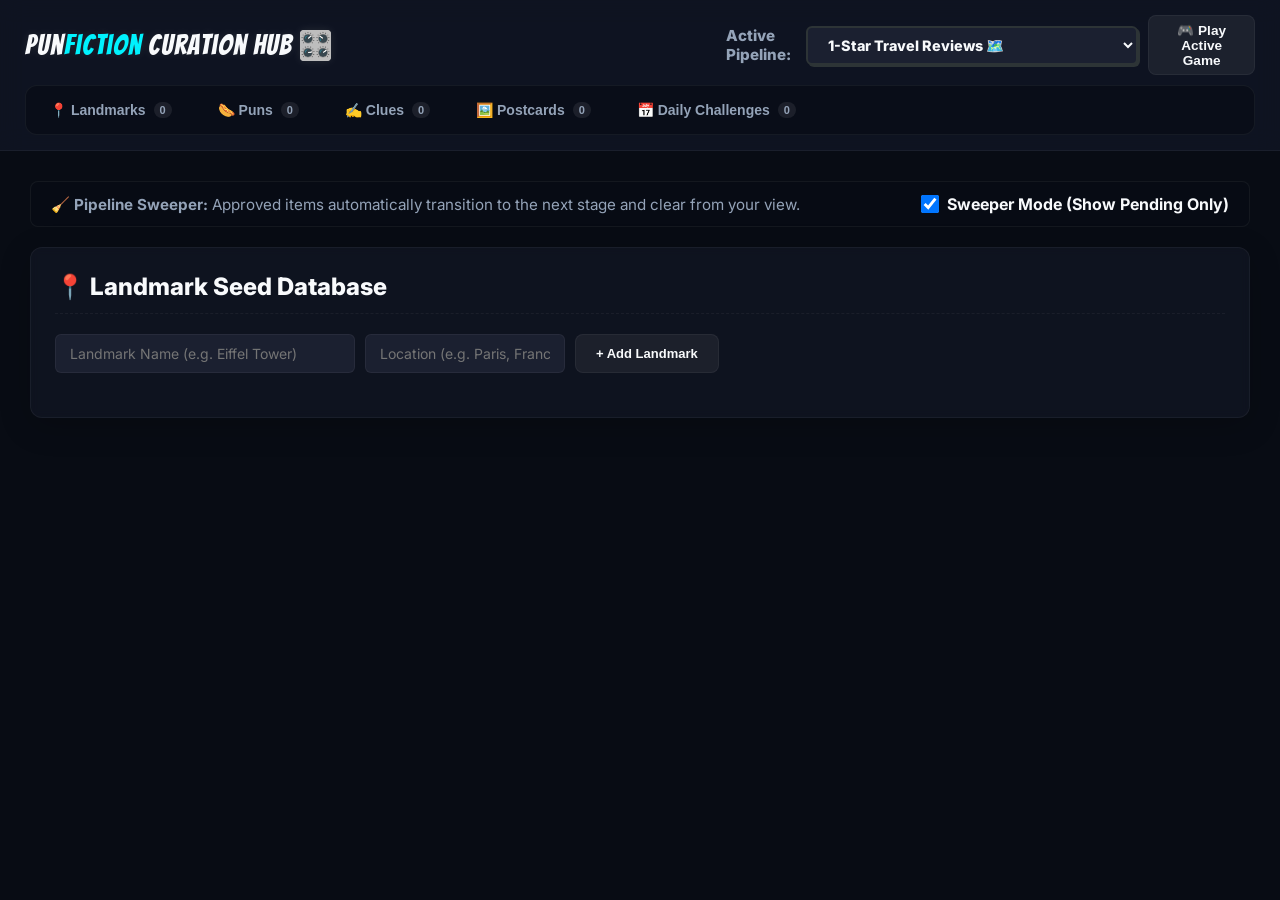
==== backend/unified_admin.html @ dc29403c "Fix single quote escaping bug in curation admin UI rendering and action Giant's Causeway puns" ====
<!DOCTYPE html>
<html lang="en">
<head>
    <meta charset="UTF-8">
    <meta name="viewport" content="width=device-width, initial-scale=1.0">
    <title>PunFiction: Pipeline Curation Dashboard</title>
    <link href="https://fonts.googleapis.com/css2?family=Inter:wght@400;500;600;700;800&family=Bangers&family=Nunito:wght@400;700;800&display=swap" rel="stylesheet">
    <style>
        :root {
            --bg-main: #080c14;
            --bg-card: #111625;
            --bg-input: #1b2030;
            --border-glow: rgba(0, 242, 254, 0.15);
            --border-base: rgba(255, 255, 255, 0.05);
            
            --cyan: #00f2fe;
            --purple: #7f00ff;
            --pink: #ff007f;
            --emerald: #00f5d4;
            
            --text-primary: #f8fafc;
            --text-secondary: #94a3b8;
            --text-muted: #64748b;
        }

        * {
            box-sizing: border-box;
            margin: 0;
            padding: 0;
            transition: background 0.2s, border-color 0.2s, box-shadow 0.2s;
        }

        body {
            font-family: 'Inter', sans-serif;
            background: var(--bg-main);
            color: var(--text-primary);
            min-height: 100vh;
            display: flex;
            flex-direction: column;
            overflow-x: hidden;
        }

        /* Custom Scrollbar */
        ::-webkit-scrollbar {
            width: 8px;
            height: 8px;
        }
        ::-webkit-scrollbar-track {
            background: var(--bg-main);
        }
        ::-webkit-scrollbar-thumb {
            background: #20273a;
            border-radius: 4px;
        }
        ::-webkit-scrollbar-thumb:hover {
            background: #303b54;
        }

        /* Typography & Branding */
        .brand {
            font-family: 'Bangers', cursive;
            font-size: 28px;
            letter-spacing: 1px;
            color: var(--text-primary);
            text-shadow: 0 0 10px rgba(255,255,255,0.1);
        }
        .brand span {
            color: var(--cyan);
        }

        /* Top Header */
        header {
            background: rgba(17, 22, 37, 0.8);
            backdrop-filter: blur(12px);
            border-bottom: 1px solid var(--border-base);
            padding: 15px 30px;
            position: sticky;
            top: 0;
            z-index: 1000;
            display: flex;
            justify-content: space-between;
            align-items: center;
        }

        /* Pipeline Steps Navigation */
        .pipeline-nav {
            display: flex;
            gap: 10px;
            background: rgba(8, 12, 20, 0.6);
            padding: 6px;
            border-radius: 12px;
            border: 1px solid var(--border-base);
        }

        .pipeline-btn {
            background: transparent;
            border: none;
            padding: 10px 18px;
            border-radius: 8px;
            color: var(--text-secondary);
            font-weight: 600;
            font-size: 14px;
            cursor: pointer;
            display: flex;
            align-items: center;
            gap: 8px;
            transition: all 0.2s cubic-bezier(0.4, 0, 0.2, 1);
        }

        .pipeline-btn .badge {
            background: rgba(255,255,255,0.08);
            color: var(--text-secondary);
            font-size: 11px;
            padding: 2px 6px;
            border-radius: 20px;
            font-weight: 700;
        }

        /* Tab Specific Active States */
        .pipeline-btn.active[data-tab="rhymes"] {
            background: rgba(0, 242, 254, 0.12);
            color: var(--cyan);
            box-shadow: 0 0 15px rgba(0, 242, 254, 0.1);
            border: 1px solid rgba(0, 242, 254, 0.25);
        }
        .pipeline-btn.active[data-tab="rhymes"] .badge {
            background: var(--cyan);
            color: var(--bg-main);
        }

        .pipeline-btn.active[data-tab="parody"] {
            background: rgba(127, 0, 255, 0.12);
            color: #b066ff;
            box-shadow: 0 0 15px rgba(127, 0, 255, 0.1);
            border: 1px solid rgba(127, 0, 255, 0.25);
        }
        .pipeline-btn.active[data-tab="parody"] .badge {
            background: #b066ff;
            color: var(--bg-main);
        }

        .pipeline-btn.active[data-tab="posters"] {
            background: rgba(255, 0, 127, 0.12);
            color: #ff55a3;
            box-shadow: 0 0 15px rgba(255, 0, 127, 0.1);
            border: 1px solid rgba(255, 0, 127, 0.25);
        }
        .pipeline-btn.active[data-tab="posters"] .badge {
            background: #ff55a3;
            color: var(--bg-main);
        }

        .pipeline-btn.active[data-tab="puzzles"] {
            background: rgba(0, 245, 212, 0.12);
            color: var(--emerald);
            box-shadow: 0 0 15px rgba(0, 245, 212, 0.1);
            border: 1px solid rgba(0, 245, 212, 0.25);
        }
        .pipeline-btn.active[data-tab="puzzles"] .badge {
            background: var(--emerald);
            color: var(--bg-main);
        }

        .pipeline-btn.active[data-tab="approved-puzzles"] {
            background: rgba(255, 159, 67, 0.12);
            color: #ff9f43;
            box-shadow: 0 0 15px rgba(255, 159, 67, 0.1);
            border: 1px solid rgba(255, 159, 67, 0.25);
        }
        .pipeline-btn.active[data-tab="approved-puzzles"] .badge {
            background: #ff9f43;
            color: var(--bg-main);
        }

        /* Container & Tabs Layout */
        .container {
            max-width: 1400px;
            width: 100%;
            margin: 0 auto;
            padding: 30px;
            flex-grow: 1;
            display: flex;
            flex-direction: column;
        }

        .tab-content {
            display: none;
            animation: slideIn 0.3s cubic-bezier(0.4, 0, 0.2, 1);
        }

        .tab-content.active {
            display: block;
        }

        @keyframes slideIn {
            from {
                opacity: 0;
                transform: translateY(10px);
            }
            to {
                opacity: 1;
                transform: translateY(0);
            }
        }

        /* Shared Buttons & Form Elements */
        button.btn {
            padding: 10px 20px;
            border-radius: 8px;
            border: none;
            font-weight: 600;
            font-size: 13px;
            cursor: pointer;
            display: inline-flex;
            align-items: center;
            gap: 8px;
            transition: all 0.15s ease;
        }
        button.btn-primary {
            background: var(--cyan);
            color: var(--bg-main);
        }
        button.btn-primary:hover {
            background: #00d9e5;
            box-shadow: 0 0 12px rgba(0, 242, 254, 0.35);
            transform: translateY(-1px);
        }
        button.btn-purple {
            background: var(--purple);
            color: white;
        }
        button.btn-purple:hover {
            background: #6a00d8;
            box-shadow: 0 0 12px rgba(127, 0, 255, 0.35);
            transform: translateY(-1px);
        }
        button.btn-pink {
            background: var(--pink);
            color: white;
        }
        button.btn-pink:hover {
            background: #e60072;
            box-shadow: 0 0 12px rgba(255, 0, 127, 0.35);
            transform: translateY(-1px);
        }
        button.btn-emerald {
            background: var(--emerald);
            color: var(--bg-main);
        }
        button.btn-emerald:hover {
            background: #00ddbf;
            box-shadow: 0 0 12px rgba(0, 245, 212, 0.35);
            transform: translateY(-1px);
        }
        button.btn-secondary {
            background: rgba(255,255,255,0.06);
            color: var(--text-primary);
            border: 1px solid var(--border-base);
        }
        button.btn-secondary:hover {
            background: rgba(255,255,255,0.1);
        }
        button.btn-danger {
            background: #dc3545;
            color: white;
        }
        button.btn-danger:hover {
            background: #bb2d3b;
            box-shadow: 0 0 12px rgba(220, 53, 69, 0.3);
        }
        button:disabled {
            opacity: 0.4;
            cursor: not-allowed;
            transform: none !important;
            box-shadow: none !important;
        }

        input[type="text"], input[type="number"], textarea, select {
            width: 100%;
            background: var(--bg-input);
            border: 1px solid var(--border-base);
            border-radius: 6px;
            padding: 10px 14px;
            color: var(--text-primary);
            font-family: inherit;
            font-size: 14px;
        }
        input:focus, textarea:focus, select:focus {
            outline: none;
            border-color: var(--cyan);
            box-shadow: 0 0 0 2px rgba(0, 242, 254, 0.15);
        }
        textarea {
            resize: vertical;
            min-height: 80px;
        }

        /* Phase 1 Layout: Rhyme Selector */
        .rhymes-layout {
            display: grid;
            grid-template-columns: 350px 1fr;
            gap: 25px;
            height: calc(100vh - 160px);
        }
        .sidebar-list {
            background: var(--bg-card);
            border-radius: 12px;
            border: 1px solid var(--border-base);
            overflow-y: auto;
            display: flex;
            flex-direction: column;
        }
        .sidebar-header {
            padding: 15px;
            border-bottom: 1px solid var(--border-base);
            background: rgba(255,255,255,0.02);
            font-weight: 700;
            font-size: 14px;
            color: var(--text-secondary);
        }
        .list-item {
            padding: 12px 15px;
            border-bottom: 1px solid var(--border-base);
            cursor: pointer;
            transition: all 0.15s ease;
            display: flex;
            flex-direction: column;
            gap: 4px;
        }
        .list-item:hover {
            background: rgba(255,255,255,0.03);
        }
        .list-item.active {
            background: rgba(0, 242, 254, 0.05);
            border-left: 4px solid var(--cyan);
        }
        .list-item-title {
            font-size: 14px;
            font-weight: 600;
            color: var(--text-primary);
        }
        .list-item-subtitle {
            font-size: 11px;
            color: var(--text-muted);
        }

        .workspace-panel {
            background: var(--bg-card);
            border-radius: 12px;
            border: 1px solid var(--border-base);
            padding: 25px;
            overflow-y: auto;
            display: flex;
            flex-direction: column;
            gap: 25px;
        }

        .panel-section-title {
            font-size: 12px;
            text-transform: uppercase;
            letter-spacing: 1px;
            color: var(--text-muted);
            font-weight: 700;
            margin-bottom: 10px;
        }

        /* Interactive Quote Word Selector */
        .interactive-quote-box {
            background: var(--bg-input);
            padding: 20px;
            border-radius: 8px;
            border: 1px solid var(--border-base);
            line-height: 1.8;
            font-size: 18px;
            font-style: italic;
        }
        .q-word {
            display: inline-block;
            padding: 2px 6px;
            margin: 2px;
            border-radius: 4px;
            cursor: pointer;
            background: rgba(255,255,255,0.04);
            border: 1px solid rgba(255,255,255,0.05);
        }
        .q-word:hover {
            background: rgba(255,255,255,0.1);
        }
        .q-word.target-1, .q-word.target-2 {
            border-bottom: 3px solid var(--cyan);
            font-weight: 600;
        }
        .q-word.selected {
            background: var(--cyan);
            color: var(--bg-main);
            border-color: var(--cyan);
            font-weight: 700;
            box-shadow: 0 0 10px rgba(0, 242, 254, 0.3);
        }

        /* Rhyme Chips */
        .chip-container {
            display: flex;
            flex-wrap: wrap;
            gap: 8px;
            margin-top: 10px;
        }
        .rhyme-chip {
            background: rgba(255, 255, 255, 0.03);
            border: 1px solid var(--border-base);
            padding: 6px 14px;
            border-radius: 20px;
            font-size: 13px;
            cursor: pointer;
            font-weight: 500;
            transition: all 0.15s ease;
        }
        .rhyme-chip:hover {
            border-color: var(--cyan);
            background: rgba(0, 242, 254, 0.05);
            color: var(--cyan);
            transform: translateY(-1px);
        }

        /* Puns Subpanel */
        .pun-list {
            display: flex;
            flex-direction: column;
            gap: 12px;
        }
        .pun-card {
            background: rgba(255,255,255,0.02);
            border: 1px solid var(--border-base);
            border-radius: 8px;
            padding: 15px;
            display: flex;
            justify-content: space-between;
            align-items: center;
        }
        .pun-card-text {
            font-size: 14px;
            line-height: 1.5;
        }
        .pun-card-meta {
            font-size: 11px;
            color: var(--text-muted);
            margin-top: 5px;
        }

        /* Review Dashboards (Phase 2 & 3) */
        .filter-header {
            display: flex;
            justify-content: space-between;
            align-items: center;
            margin-bottom: 25px;
            background: var(--bg-card);
            padding: 15px 25px;
            border-radius: 12px;
            border: 1px solid var(--border-base);
        }
        .view-toggles {
            display: flex;
            gap: 10px;
        }
        .view-btn {
            background: rgba(255,255,255,0.04);
            border: 1px solid var(--border-base);
            padding: 8px 16px;
            border-radius: 6px;
            color: var(--text-secondary);
            font-weight: 600;
            font-size: 13px;
            cursor: pointer;
        }
        .view-btn.active {
            background: var(--text-primary);
            color: var(--bg-main);
            border-color: var(--text-primary);
        }

        .cards-grid {
            display: flex;
            flex-direction: column;
            gap: 20px;
        }

        .review-card {
            background: var(--bg-card);
            border-radius: 12px;
            border: 1px solid var(--border-base);
            padding: 25px;
            display: flex;
            flex-direction: column;
            gap: 20px;
            box-shadow: 0 4px 6px rgba(0,0,0,0.15);
        }
        .review-card-header {
            display: flex;
            justify-content: space-between;
            font-size: 12px;
            color: var(--text-muted);
            border-bottom: 1px solid var(--border-base);
            padding-bottom: 12px;
            font-family: monospace;
        }

        .grid-2 {
            display: grid;
            grid-template-columns: 1fr 1fr;
            gap: 20px;
        }
        .review-col {
            background: rgba(255,255,255,0.02);
            border: 1px solid var(--border-base);
            padding: 15px;
            border-radius: 8px;
            display: flex;
            flex-direction: column;
            gap: 12px;
        }

        .pitch-banner {
            background: rgba(255, 193, 7, 0.05);
            border-left: 4px solid #ffc107;
            padding: 15px;
            border-radius: 4px;
            font-size: 14px;
            line-height: 1.5;
        }

        .card-actions {
            display: flex;
            justify-content: flex-end;
            gap: 10px;
            border-top: 1px solid var(--border-base);
            padding-top: 15px;
        }

        /* Posters Grid Layout (Phase 3) */
        .posters-grid {
            display: grid;
            grid-template-columns: repeat(auto-fill, minmax(360px, 1fr));
            gap: 25px;
        }
        .poster-card {
            background: var(--bg-card);
            border-radius: 12px;
            border: 1px solid var(--border-base);
            overflow: hidden;
            display: flex;
            flex-direction: column;
            box-shadow: 0 4px 10px rgba(0,0,0,0.25);
        }
        .poster-preview-wrapper {
            position: relative;
            width: 100%;
            height: 380px;
            background: #090c15;
            display: flex;
            align-items: center;
            justify-content: center;
            overflow: hidden;
            border-bottom: 1px solid var(--border-base);
        }
        .poster-preview-img {
            max-width: 100%;
            max-height: 100%;
            object-fit: contain;
            transition: transform 0.3s ease;
        }
        .poster-preview-wrapper:hover .poster-preview-img {
            transform: scale(1.03);
        }
        .poster-details {
            padding: 20px;
            flex-grow: 1;
            display: flex;
            flex-direction: column;
            gap: 12px;
        }
        .prompt-box {
            font-family: monospace;
            font-size: 11px;
            background: rgba(0,0,0,0.2);
            padding: 10px;
            border-radius: 4px;
            border: 1px solid var(--border-base);
            max-height: 80px;
            overflow-y: auto;
            color: var(--text-secondary);
        }

        /* Game Assembler (Phase 4) */
        .puzzles-grid {
            display: grid;
            grid-template-columns: repeat(auto-fill, minmax(350px, 1fr));
            gap: 25px;
        }
        .puzzle-set-card {
            background: var(--bg-card);
            border-radius: 12px;
            border: 1px solid var(--border-base);
            padding: 25px;
            display: flex;
            flex-direction: column;
            gap: 20px;
            box-shadow: 0 4px 6px rgba(0,0,0,0.1);
        }

        .puzzle-set-card.approved {
            border-color: rgba(0, 245, 212, 0.2);
            box-shadow: 0 4px 15px rgba(0, 245, 212, 0.05);
        }

        .step-block {
            border: 1px dashed var(--border-base);
            border-radius: 8px;
            padding: 15px;
            background: rgba(255,255,255,0.01);
            display: flex;
            flex-direction: column;
            gap: 10px;
        }

        /* Modal Styles */
        .modal {
            position: fixed;
            top: 0;
            left: 0;
            width: 100%;
            height: 100%;
            background: rgba(0,0,0,0.75);
            backdrop-filter: blur(8px);
            z-index: 2000;
            display: flex;
            align-items: center;
            justify-content: center;
            opacity: 0;
            pointer-events: none;
            transition: opacity 0.25s ease;
        }
        .modal.show {
            opacity: 1;
            pointer-events: auto;
        }
        .modal-wrapper {
            background: var(--bg-card);
            border: 1px solid var(--border-base);
            border-radius: 16px;
            width: 90%;
            max-width: 800px;
            max-height: 90vh;
            overflow-y: auto;
            box-shadow: 0 10px 30px rgba(0,0,0,0.5);
            display: flex;
            flex-direction: column;
            animation: modalSlide 0.3s cubic-bezier(0.4, 0, 0.2, 1);
        }
        @keyframes modalSlide {
            from { transform: translateY(30px); }
            to { transform: translateY(0); }
        }
        .modal-header {
            padding: 20px 25px;
            border-bottom: 1px solid var(--border-base);
            display: flex;
            justify-content: space-between;
            align-items: center;
        }
        .modal-body {
            padding: 25px;
            display: flex;
            flex-direction: column;
            gap: 20px;
        }
        .modal-footer {
            padding: 20px 25px;
            border-top: 1px solid var(--border-base);
            display: flex;
            justify-content: flex-end;
            gap: 12px;
        }

        /* General Toast Notifications */
        #toast {
            position: fixed;
            bottom: 30px;
            right: 30px;
            background: #1e293b;
            color: var(--text-primary);
            padding: 14px 24px;
            border-radius: 8px;
            box-shadow: 0 5px 20px rgba(0,0,0,0.4);
            opacity: 0;
            transform: translateY(20px);
            transition: all 0.3s cubic-bezier(0.4, 0, 0.2, 1);
            pointer-events: none;
            z-index: 3000;
            display: flex;
            align-items: center;
            gap: 10px;
            font-weight: 600;
            border: 1px solid rgba(255,255,255,0.08);
        }
        #toast.show {
            opacity: 1;
            transform: translateY(0);
        }
        #toast.success {
            border-color: var(--emerald);
            background: rgba(0, 245, 212, 0.08);
            color: #55ffd4;
        }
        #toast.error {
            border-color: #dc3545;
            background: rgba(220, 53, 69, 0.08);
            color: #ff7684;
        }

        .empty-state {
            text-align: center;
            padding: 80px 20px;
            background: var(--bg-card);
            border-radius: 12px;
            border: 1px solid var(--border-base);
            display: flex;
            flex-direction: column;
            align-items: center;
            gap: 15px;
        }

        /* Pipeline Controller Panel Styles */
        .pipeline-controller-panel {
            background: linear-gradient(135deg, rgba(17, 22, 37, 0.9) 0%, rgba(8, 12, 20, 0.95) 100%);
            backdrop-filter: blur(16px);
            border: 1px solid var(--border-base);
            border-radius: 16px;
            padding: 18px 24px;
            margin-bottom: 25px;
            display: flex;
            flex-direction: column;
            gap: 15px;
            box-shadow: 0 8px 32px rgba(0, 0, 0, 0.4), inset 0 1px 0 rgba(255, 255, 255, 0.05);
        }

        .panel-title-wrapper {
            display: flex;
            align-items: center;
            gap: 10px;
        }

        .panel-icon {
            font-size: 20px;
            text-shadow: 0 0 10px rgba(0, 242, 254, 0.4);
            animation: pulse-glow 2s infinite alternate;
        }

        .panel-title {
            font-weight: 700;
            font-size: 14px;
            letter-spacing: 0.5px;
            text-transform: uppercase;
            color: var(--text-primary);
        }

        .controller-actions {
            display: grid;
            grid-template-columns: 1fr 1fr;
            gap: 20px;
        }

        @media (max-width: 768px) {
            .controller-actions {
                grid-template-columns: 1fr;
            }
        }

        .action-card {
            background: rgba(27, 32, 48, 0.4);
            border: 1px solid var(--border-base);
            border-radius: 12px;
            padding: 15px 20px;
            display: flex;
            justify-content: space-between;
            align-items: center;
            gap: 15px;
            transition: all 0.2s cubic-bezier(0.4, 0, 0.2, 1);
        }

        .action-card:hover {
            border-color: rgba(0, 242, 254, 0.2);
            background: rgba(27, 32, 48, 0.6);
            transform: translateY(-2px);
        }

        .action-info {
            display: flex;
            flex-direction: column;
            gap: 4px;
        }

        .action-label {
            font-size: 14px;
            font-weight: 600;
            color: var(--text-primary);
        }

        .action-status {
            font-size: 12px;
            color: var(--text-secondary);
        }

        .status-count {
            font-weight: 700;
            color: var(--cyan);
            background: rgba(0, 242, 254, 0.08);
            padding: 2px 6px;
            border-radius: 4px;
            border: 1px solid rgba(0, 242, 254, 0.15);
        }

        .action-card button {
            white-space: nowrap;
            height: 40px;
            padding: 0 16px;
            display: inline-flex;
            align-items: center;
            gap: 8px;
            font-weight: 600;
        }

        @keyframes pulse-glow {
            from { text-shadow: 0 0 5px rgba(0, 242, 254, 0.2); }
            to { text-shadow: 0 0 15px rgba(0, 242, 254, 0.6); }
        }

        /* Approved List Row Clickable Hovers */
        #approved-puzzles-sort-list tr, 
        #approved-puzzles-backlog-list tr {
            cursor: pointer;
            transition: background 0.15s ease, transform 0.15s ease, box-shadow 0.15s ease;
        }
        #approved-puzzles-sort-list tr:hover {
            background: rgba(0, 242, 254, 0.04) !important;
            transform: translateX(4px);
        }
        #approved-puzzles-backlog-list tr:hover {
            background: rgba(255, 118, 132, 0.04) !important;
            transform: translateX(4px);
        }


        /* ================= TOURIST TRAPS CURATION HUB STYLING ================= */
        .card {
            background: rgba(27, 32, 48, 0.4);
            border: 1px solid var(--border-base);
            border-radius: 12px;
            padding: 24px;
            margin-bottom: 24px;
            box-shadow: 0 8px 32px 0 rgba(0, 0, 0, 0.2);
            backdrop-filter: blur(4px);
        }
        .card-header {
            display: flex;
            justify-content: space-between;
            align-items: center;
            margin-bottom: 20px;
            border-bottom: 1px dashed var(--border-base);
            padding-bottom: 12px;
        }
        .card-header h2 {
            font-size: 1.5rem;
            font-weight: 800;
            margin: 0;
            color: var(--text-primary);
        }
        .tt-list-item {
            background: rgba(27, 32, 48, 0.3);
            border: 1px solid var(--border-base);
            border-radius: 8px;
            padding: 16px;
            display: flex;
            justify-content: space-between;
            align-items: center;
            margin-bottom: 12px;
            transition: all 0.2s ease;
        }
        .tt-list-item:hover {
            border-color: rgba(0, 242, 254, 0.2);
            background: rgba(27, 32, 48, 0.5);
            transform: translateY(-1px);
        }
        .status-badge {
            font-size: 0.75rem;
            font-weight: 700;
            padding: 4px 10px;
            border-radius: 12px;
            display: inline-block;
            text-transform: uppercase;
        }
        .status-pending {
            background: rgba(255, 193, 7, 0.15);
            color: #ffc107;
            border: 1px solid rgba(255, 193, 7, 0.2);
        }
        .status-approved {
            background: rgba(40, 167, 69, 0.15);
            color: #2ec4b6;
            border: 1px solid rgba(40, 167, 69, 0.2);
        }
        .status-rejected {
            background: rgba(220, 53, 69, 0.15);
            color: #ff7684;
            border: 1px solid rgba(220, 53, 69, 0.2);
        }
        
        /* Postcard image preview zoom lightbox */
        .img-preview {
            width: 160px;
            height: 120px;
            border: 1px solid var(--border-base);
            border-radius: 8px;
            object-fit: cover;
            cursor: pointer;
            transition: transform 0.15s ease, box-shadow 0.15s ease;
        }
        .img-preview:hover {
            transform: scale(1.03);
            box-shadow: 0 0 15px rgba(0, 242, 254, 0.25);
        }

        /* Daily Challenge Cards Styles */
        .puzzle-card {
            background: rgba(27, 32, 48, 0.4);
            border: 1px solid var(--border-base);
            border-radius: 12px;
            padding: 20px;
            margin-bottom: 25px;
            display: flex;
            flex-direction: column;
            gap: 15px;
            box-shadow: 0 8px 32px 0 rgba(0, 0, 0, 0.15);
            transition: border-color 0.2s, background 0.2s;
        }
        .puzzle-card:hover {
            border-color: rgba(0, 242, 254, 0.2);
            background: rgba(27, 32, 48, 0.5);
        }
        .puzzle-card-header {
            display: flex;
            justify-content: space-between;
            align-items: center;
            border-bottom: 1px dashed var(--border-base);
            padding-bottom: 12px;
        }
        .puzzle-grid {
            display: grid;
            grid-template-columns: 160px 1fr;
            gap: 24px;
        }
        .puzzle-fields-grid {
            display: grid;
            grid-template-columns: 1fr 1fr;
            gap: 16px;
        }
        .field-group {
            display: flex;
            flex-direction: column;
            gap: 6px;
        }
        .field-group label {
            font-size: 12px;
            font-weight: 600;
            color: var(--text-secondary);
            text-transform: uppercase;
            letter-spacing: 0.5px;
        }

        /* Pulse highlight animation for selected side-by-side cards */
        @keyframes pulse-glow-highlight {
            0% { box-shadow: 0 0 0px rgba(0, 242, 254, 0); }
            50% { box-shadow: 0 0 25px rgba(0, 242, 254, 0.75); border-color: var(--cyan); }
            100% { box-shadow: 0 0 0px rgba(0, 242, 254, 0); }
        }
        .pulse-glow-highlight {
            animation: pulse-glow-highlight 1.2s cubic-bezier(0.4, 0, 0.2, 1);
        }

    </style>
</head>
<body>

    <header style="display: flex; flex-direction: column; gap: 10px; padding: 15px 25px;">
        <div style="display: flex; justify-content: space-between; align-items: center; width: 100%;">
            <div class="brand" style="margin: 0;">Pun<span>Fiction</span> Curation Hub 🎛️</div>
            <div style="display: flex; align-items: center; gap: 10px;">
                <span style="font-weight: 800; font-size: 0.95rem; color: var(--text-secondary);">Active Pipeline:</span>
                <select id="game-pipeline-select" onchange="switchPipeline(this.value)" style="padding: 8px 16px; border: 2px solid #2D3436; border-radius: 6px; font-weight: 800; font-family: inherit; font-size: 0.9rem; cursor: pointer; box-shadow: 2px 2px 0 #2D3436;">
                    <option value="boxoffice">Box Office Blunders 🎬</option>
                    <option value="travelreviews">1-Star Travel Reviews 🗺️</option>
                </select>
                <button class="btn btn-secondary" style="padding: 6px 12px; font-size: 0.85rem;" onclick="openActiveGame()">🎮 Play Active Game</button>
            </div>
        </div>
        
        <!-- Box Office Navigation -->
        <nav class="pipeline-nav" id="nav-boxoffice" style="width: 100%; display: flex;">
            <button class="pipeline-btn active" data-tab="rhymes">
                🔍 Rhyme Selector <span class="badge" id="badge-rhymes">0</span>
            </button>
            <button class="pipeline-btn" data-tab="parody">
                🍿 Parody Review <span class="badge" id="badge-parody">0</span>
            </button>
            <button class="pipeline-btn" data-tab="posters">
                🎨 Poster Review <span class="badge" id="badge-posters">0</span>
            </button>
            <button class="pipeline-btn" data-tab="puzzles">
                🧩 Game Assembler <span class="badge" id="badge-puzzles">0</span>
            </button>
            <button class="pipeline-btn" data-tab="approved-puzzles">
                📚 Approved Puzzles <span class="badge" id="badge-approved-puzzles">0</span>
            </button>
        </nav>

        <!-- 1-Star Travel Reviews Navigation -->
        <nav class="pipeline-nav" id="nav-travelreviews" style="width: 100%; display: none;">
            <button class="pipeline-btn active" data-tab="tt-landmarks">
                📍 Landmarks <span class="badge" id="badge-tt-landmarks">0</span>
            </button>
            <button class="pipeline-btn" data-tab="tt-puns">
                🌭 Puns <span class="badge" id="badge-tt-puns">0</span>
            </button>
            <button class="pipeline-btn" data-tab="tt-clues">
                ✍️ Clues <span class="badge" id="badge-tt-clues">0</span>
            </button>
            <button class="pipeline-btn" data-tab="tt-postcards">
                🖼️ Postcards <span class="badge" id="badge-tt-postcards">0</span>
            </button>
            <button class="pipeline-btn" data-tab="tt-puzzles">
                📅 Daily Challenges <span class="badge" id="badge-tt-puzzles">0</span>
            </button>
        </nav>
    </header>

    <div class="container">
        <div id="boxoffice-pipeline-views">
        
        <!-- ================= PIPELINE CONTROLLER ================= -->
        <div class="pipeline-controller-panel">
            <div class="panel-title-wrapper">
                <span class="panel-icon">⚡</span>
                <span class="panel-title">Pipeline Control Room</span>
            </div>
            
            <div class="controller-actions">
                <!-- Action 1: Parody Title Generator -->
                <div class="action-card">
                    <div class="action-info">
                        <div class="action-label">Parody Movie Titles & Pitches</div>
                        <div class="action-status" id="parody-generator-status">
                            <span class="status-count" id="count-pending-parodies">0</span> pending puns ready
                        </div>
                    </div>
                    <button class="btn btn-primary" id="btn-run-parody-gen" onclick="triggerParodyGeneration()">
                        🚀 Run Generator
                    </button>
                </div>

                <!-- Action 2: Poster Prompt Prep & Poster Generator -->
                <div class="action-card">
                    <div class="action-info">
                        <div class="action-label">Parody Poster Illustrations</div>
                        <div class="action-status" id="poster-generator-status">
                            <span class="status-count" id="count-pending-posters">0</span> approved parodies ready
                        </div>
                    </div>
                    <button class="btn btn-emerald" id="btn-run-poster-gen" onclick="triggerPosterGeneration()">
                        🎨 Run Poster Gen
                    </button>
                </div>
            </div>
        </div>
        
        <!-- ================= PHASE 1: RHYME SELECTOR ================= -->
        <div id="tab-rhymes" class="tab-content active">
            <div class="rhymes-layout">
                <div class="sidebar-list">
                    <div class="sidebar-header">Pending Quotes</div>
                    <div id="rhyme-quotes-list" style="flex-grow: 1; overflow-y: auto;">
                        <!-- JS populated -->
                    </div>
                </div>
                <div class="workspace-panel" id="rhyme-workspace">
                    <div class="empty-state">
                        <div style="font-size: 40px;">🔍</div>
                        <h3>Select a Quote to Begin</h3>
                        <p style="color: var(--text-secondary); max-width: 400px; margin-top: 8px;">Select a quote from the sidebar list to inspect the text, fetch rhyme candidates, and build new puns.</p>
                    </div>
                </div>
            </div>
        </div>

        <!-- ================= PHASE 2: PARODY REVIEW ================= -->
        <div id="tab-parody" class="tab-content">
            <div class="filter-header">
                <div>
                    <h2 style="font-size: 18px; font-weight: 700;">🍿 Parody Review Queue</h2>
                    <p style="font-size: 13px; color: var(--text-secondary); margin-top: 4px;">Review and approve generated parody movie titles and plots.</p>
                </div>
                <div style="display: flex; gap: 15px;">
                    <div class="view-toggles">
                        <button class="view-btn active" id="btn-parody-pending" onclick="setParodyView('pending')">Pending</button>
                        <button class="view-btn" id="btn-parody-approved" onclick="setParodyView('approved')">Approved</button>
                    </div>
                    <button class="btn btn-purple" onclick="saveParodyDecisions()">💾 Save Decisions</button>
                </div>
            </div>
            <div class="cards-grid" id="parody-review-list">
                <!-- JS Populated -->
            </div>
        </div>

        <!-- ================= PHASE 3: POSTER REVIEW ================= -->
        <div id="tab-posters" class="tab-content">
            <div class="filter-header">
                <div>
                    <h2 style="font-size: 18px; font-weight: 700;">🎨 Poster Generation Queue</h2>
                    <p style="font-size: 13px; color: var(--text-secondary); margin-top: 4px;">Review posters or mark rejected posters for regeneration.</p>
                </div>
                <div style="display: flex; gap: 15px;">
                    <div class="view-toggles">
                        <button class="view-btn active" id="btn-poster-pending" onclick="setPosterView('pending')">Pending Review</button>
                        <button class="view-btn" id="btn-poster-approved" onclick="setPosterView('approved')">Approved Posters</button>
                    </div>
                    <button class="btn btn-pink" onclick="savePosterDecisions()">💾 Save Poster Decisions</button>
                </div>
            </div>
            <div class="posters-grid" id="posters-review-grid">
                <!-- JS Populated -->
            </div>
        </div>

        <!-- ================= PHASE 4: GAME ASSEMBLER ================= -->
        <div id="tab-puzzles" class="tab-content">
            <div class="filter-header">
                <div>
                    <h2 style="font-size: 18px; font-weight: 700;">🧩 Production Game Assembler</h2>
                    <p style="font-size: 13px; color: var(--text-secondary); margin-top: 4px;">Compile individual parodies and posters into the final daily game pipeline.</p>
                </div>
                <div style="display: flex; gap: 12px;">
                    <button class="btn btn-emerald" onclick="savePuzzlesData()">💾 Save All Puzzles</button>
                </div>
            </div>
            <div class="puzzles-grid" id="puzzles-list-grid">
                <!-- JS Populated -->
            </div>
        </div>

        <!-- ================= PHASE 5: APPROVED DAILY CHALLENGES ================= -->
        <div id="tab-approved-puzzles" class="tab-content">
            <div class="filter-header">
                <div>
                    <h2 style="font-size: 18px; font-weight: 700;">📚 Approved Daily Challenges</h2>
                    <p style="font-size: 13px; color: var(--text-secondary); margin-top: 4px;">Manage compiled challenges that have been approved and saved to production.</p>
                </div>
                <div style="display: flex; gap: 12px;">
                    <button class="btn btn-emerald" onclick="savePuzzlesData()">💾 Save All Puzzles</button>
                </div>
            </div>
            <!-- Split Side-by-Side Curation Layout -->
            <div class="approved-layout" style="display: grid; grid-template-columns: 1fr 1fr; gap: 24px; margin-top: 15px; align-items: start;">
                
                <!-- Left Side: Challenge Schedule & Sort Order -->
                <div class="pipeline-controller-panel" style="background: rgba(17, 22, 37, 0.4); border-color: rgba(0, 242, 254, 0.1); margin-top: 0; margin-bottom: 0; padding: 20px; height: calc(100vh - 200px); display: flex; flex-direction: column;">
                    <div style="display:flex; justify-content:space-between; align-items:center; margin-bottom: 8px;">
                        <div class="panel-title-wrapper">
                            <span class="panel-icon">🗓️</span>
                            <span class="panel-title">Schedule & Backlog</span>
                        </div>
                    </div>
                    <p style="font-size:11px; color:var(--text-secondary); margin-bottom: 12px; line-height: 1.4;">
                        Clumped original movies are automatically moved to the **Holding - Backlog** area at the bottom. Adjust sequence using 🔼 / 🔽.
                    </p>
                    <div style="flex-grow: 1; overflow-y: auto; display: flex; flex-direction: column; gap: 20px; padding-right: 4px;">
                        
                        <!-- Active Schedule Section -->
                        <div>
                            <div style="font-size: 11px; font-weight:700; color:var(--cyan); text-transform:uppercase; letter-spacing:0.5px; margin-bottom:6px; display:flex; align-items:center; gap:6px;">
                                <span>🟢 Active Schedule</span> 
                                <span style="font-size:10px; background:rgba(0, 242, 254, 0.12); padding:1px 6px; border-radius:4px; border:1px solid rgba(0, 242, 254, 0.2); font-weight:700;" id="count-active-schedule">0</span>
                            </div>
                            <div style="border: 1px solid var(--border-base); border-radius: 8px; background: rgba(8,12,20,0.5); overflow: hidden;">
                                <table style="width: 100%; border-collapse: collapse; text-align: left; font-size: 12px;">
                                    <thead>
                                        <tr style="border-bottom: 1px solid var(--border-base); background: rgba(0,0,0,0.2); color: var(--text-muted); font-weight:700;">
                                            <th style="padding: 8px; width: 40px;">#</th>
                                            <th style="padding: 8px; width: 60px;">Ch #</th>
                                            <th style="padding: 8px;">Title</th>
                                            <th style="padding: 8px;">Original Movie</th>
                                            <th style="padding: 8px; width: 90px; text-align: center;">Move</th>
                                        </tr>
                                    </thead>
                                    <tbody id="approved-puzzles-sort-list">
                                        <!-- JS Populated -->
                                    </tbody>
                                </table>
                            </div>
                        </div>

                        <!-- Holding Backlog Section -->
                        <div>
                            <div style="font-size: 11px; font-weight:700; color:#ff7684; text-transform:uppercase; letter-spacing:0.5px; margin-bottom:6px; display:flex; align-items:center; gap:6px;">
                                <span>📦 Holding - Backlog</span> 
                                <span style="font-size:10px; background:rgba(220, 53, 69, 0.15); padding:1px 6px; border-radius:4px; border:1px solid rgba(220, 53, 69, 0.2); color:#ff7684; font-weight:700;" id="count-backlog">0</span>
                            </div>
                            <div style="border: 1px solid var(--border-base); border-radius: 8px; background: rgba(8,12,20,0.5); overflow: hidden;">
                                <table style="width: 100%; border-collapse: collapse; text-align: left; font-size: 12px;">
                                    <thead>
                                        <tr style="border-bottom: 1px solid var(--border-base); background: rgba(0,0,0,0.2); color: var(--text-muted); font-weight:700;">
                                            <th style="padding: 8px; width: 40px;">Idx</th>
                                            <th style="padding: 8px;">Title</th>
                                            <th style="padding: 8px;">Original Movie</th>
                                            <th style="padding: 8px; width: 90px; text-align: center;">Action</th>
                                        </tr>
                                    </thead>
                                    <tbody id="approved-puzzles-backlog-list">
                                        <!-- JS Populated -->
                                    </tbody>
                                </table>
                            </div>
                        </div>

                    </div>
                </div>

                <!-- Right Side: Main Approved Daily Challenges List -->
                <div style="height: calc(100vh - 200px); overflow-y: auto; padding-right: 4px; display: flex; flex-direction: column; gap: 15px;" id="approved-puzzles-list-grid">
                    <!-- JS Populated cards -->
                </div>
            </div>
        </div>

        </div> <!-- /#boxoffice-pipeline-views -->

        <div id="travelreviews-pipeline-views" style="display: none;">
            <div style="background: rgba(8, 12, 20, 0.6); border: 1px solid var(--border-base); padding: 12px 20px; border-radius: 8px; margin-bottom: 20px; display: flex; align-items: center; justify-content: space-between;">
                <span style="font-size: 0.95rem; color: var(--text-secondary);">🧹 <strong>Pipeline Sweeper:</strong> Approved items automatically transition to the next stage and clear from your view.</span>
                <label style="display: flex; align-items: center; gap: 8px; font-weight: 700; cursor: pointer; color: var(--text-primary);">
                    <input type="checkbox" id="tt_sweeper_mode" checked onchange="tt_renderAll()" style="width: 18px; height: 18px; cursor: pointer;">
                    Sweeper Mode (Show Pending Only)
                </label>
            </div>

        <!-- ================= TOURIST TRAPS TABS ================= -->
        <!-- 1. LANDMARKS TAB -->
        <div id="tab-tt-landmarks" class="tab-content" style="display: none;">
            <div class="card">
                <div class="card-header">
                    <h2>📍 Landmark Seed Database</h2>
                </div>
                
                <div style="margin-bottom: 20px; display: flex; gap: 10px;">
                    <input type="text" id="tt_lm_name" placeholder="Landmark Name (e.g. Eiffel Tower)" style="max-width: 300px;">
                    <input type="text" id="tt_lm_loc" placeholder="Location (e.g. Paris, France)" style="max-width: 200px;">
                    <button class="btn btn-secondary" onclick="tt_addLandmark()">+ Add Landmark</button>
                </div>

                <div class="item-list" id="tt_landmarks-list"></div>
            </div>
        </div>

        <!-- 2. PUNS TAB -->
        <div id="tab-tt-puns" class="tab-content" style="display: none;">
            <div class="card">
                <div class="card-header">
                    <h2>🌭 Location Pun Candidates</h2>
                    <div style="display: flex; gap: 10px;">
                        <button class="btn btn-secondary" onclick="tt_generatePuns()">⚡ Generate Puns (Gemini)</button>
                    </div>
                </div>
                <div class="item-list" id="tt_puns-list"></div>
            </div>
        </div>

        <!-- 3. CLUES TAB -->
        <div id="tab-tt-clues" class="tab-content" style="display: none;">
            <div class="card">
                <div class="card-header">
                    <h2>✍️ progressive Clues Generator</h2>
                    <div style="display: flex; gap: 10px;">
                        <button class="btn btn-secondary" onclick="tt_generateClues()">⚡ Generate Clues (Gemini)</button>
                    </div>
                </div>
                <div class="item-list" id="tt_clues-list"></div>
            </div>
        </div>

        <!-- 4. POSTCARDS TAB -->
        <div id="tab-tt-postcards" class="tab-content" style="display: none;">
            <div class="card">
                <div class="card-header">
                    <h2>🎨 Postcard Art & Owner Replies</h2>
                    <div style="display: flex; align-items: center; gap: 15px;">

                        <button class="btn btn-secondary" onclick="tt_generatePostcards()">⚡ Generate Postcards</button>
                    </div>
                </div>
                <div class="item-list" id="tt_postcards-list"></div>
            </div>
        </div>

        <!-- 5. PUZZLES TAB (Side-by-Side Split Daily Challenge Calendar) -->
        <div id="tab-tt-puzzles" class="tab-content" style="display: none;">
            <div class="card" style="margin-bottom:20px;">
                <div class="card-header">
                    <h2>📅 Daily Challenge Calendar</h2>
                    <div style="display:flex; gap:10px;">
                        <button class="btn btn-secondary" onclick="tt_autoProcessCurationSchedule()">🗓️ Auto-Rebuild Numbers</button>
                        <button class="btn btn-primary" onclick="tt_savePuzzlesToProduction()">💾 Save Approved Calendar</button>
                    </div>
                </div>
                
                <div class="rhymes-layout" style="margin-top:20px; gap:20px; grid-template-columns: 1fr 1fr;">
                    <!-- Left Side: Table Schedule List -->
                    <div class="pipeline-controller-panel" style="background: rgba(17, 22, 37, 0.4); border-color: rgba(0, 242, 254, 0.1); margin-top: 0; margin-bottom: 0; padding: 20px; height: calc(100vh - 200px); display: flex; flex-direction: column;">
                        <div style="display:flex; justify-content:space-between; align-items:center; margin-bottom: 8px;">
                            <div class="panel-title-wrapper">
                                <span class="panel-icon">🗓️</span>
                                <span class="panel-title">Schedule & Backlog</span>
                            </div>
                        </div>
                        <p style="font-size:11px; color:var(--text-secondary); margin-bottom: 12px; line-height: 1.4;">
                            Adjust sequence using 🔼 / 🔽. Backlog pool items can be scheduled at the bottom.
                        </p>
                        
                        <div style="flex-grow: 1; overflow-y: auto; display: flex; flex-direction: column; gap: 20px; padding-right: 4px;">
                            <!-- Active Schedule -->
                            <div>
                                <div style="font-size: 11px; font-weight:700; color:var(--cyan); text-transform:uppercase; letter-spacing:0.5px; margin-bottom:6px; display:flex; align-items:center; gap:6px;">
                                    <span>🟢 Active Schedule</span> 
                                    <span style="font-size:10px; background:rgba(0, 242, 254, 0.12); padding:1px 6px; border-radius:4px; border:1px solid rgba(0, 242, 254, 0.2); font-weight:700;" id="tt-count-active-schedule">0</span>
                                </div>
                                <div style="border: 1px solid var(--border-base); border-radius: 8px; background: rgba(8,12,20,0.5); overflow: hidden;">
                                    <table style="width: 100%; border-collapse: collapse; text-align: left; font-size: 12px;">
                                        <thead>
                                            <tr style="border-bottom: 1px solid var(--border-base); background: rgba(0,0,0,0.2); color: var(--text-muted); font-weight:700;">
                                                <th style="padding: 8px; width: 40px;">#</th>
                                                <th style="padding: 8px; width: 60px;">Ch #</th>
                                                <th style="padding: 8px;">Landmark Pun</th>
                                                <th style="padding: 8px; width: 90px; text-align: center;">Move</th>
                                            </tr>
                                        </thead>
                                        <tbody id="tt-approved-puzzles-sort-list">
                                            <!-- JS populated -->
                                        </tbody>
                                    </table>
                                </div>
                            </div>

                            <!-- Backlog pool -->
                            <div>
                                <div style="font-size: 11px; font-weight:700; color:#ff7684; text-transform:uppercase; letter-spacing:0.5px; margin-bottom:6px; display:flex; align-items:center; gap:6px;">
                                    <span>📦 Backlog Pool</span> 
                                    <span style="font-size:10px; background:rgba(220, 53, 69, 0.15); padding:1px 6px; border-radius:4px; border:1px solid rgba(220, 53, 69, 0.2); color:#ff7684; font-weight:700;" id="tt-count-backlog">0</span>
                                </div>
                                <div style="border: 1px solid var(--border-base); border-radius: 8px; background: rgba(8,12,20,0.5); overflow: hidden;">
                                    <table style="width: 100%; border-collapse: collapse; text-align: left; font-size: 12px;">
                                        <thead>
                                            <tr style="border-bottom: 1px solid var(--border-base); background: rgba(0,0,0,0.2); color: var(--text-muted); font-weight:700;">
                                                <th style="padding: 8px; width: 40px;">Idx</th>
                                                <th style="padding: 8px;">Landmark Pun</th>
                                                <th style="padding: 8px; width: 80px; text-align: center;">Action</th>
                                            </tr>
                                        </thead>
                                        <tbody id="tt-approved-puzzles-backlog-list">
                                            <!-- JS populated -->
                                        </tbody>
                                    </table>
                                </div>
                            </div>
                        </div>
                    </div>
                    
                    <!-- Right Side: Scrollable column of Detailed Cards -->
                    <div style="height: calc(100vh - 200px); overflow-y: auto; padding-right: 4px; display: flex; flex-direction: column; gap: 15px;" id="tt-approved-puzzles-list-grid">
                        <!-- JS Populated cards -->
                    </div>
                </div>
            </div>
        </div>

        </div> <!-- /#travelreviews-pipeline-views -->
    </div> <!-- /container -->

    <!-- Image lightbox modal for postcards preview zoom -->
    <div id="image-modal" style="display: none; position: fixed; top: 0; left: 0; width: 100%; height: 100%; background: rgba(0,0,0,0.85); z-index: 10000; justify-content: center; align-items: center; cursor: zoom-out;" onclick="tt_closePostcardModal()">
        <img id="modal-img" src="" style="max-width: 90%; max-height: 90%; border-radius: 12px; box-shadow: 0 10px 40px rgba(0,0,0,0.8); border: 2px solid rgba(255,255,255,0.1);">
    </div>

    <!-- ================= RHYME MODAL ================= -->
    <div id="modal-manual-rhyme" class="modal">
        <div class="modal-wrapper" style="max-width: 450px;">
            <div class="modal-header">
                <h3 style="font-size: 16px; font-weight: 700;">✏️ Custom Rhyme Input</h3>
                <button onclick="closeModal('modal-manual-rhyme')" style="background: transparent; border: none; color: white; cursor: pointer; font-size: 18px;">&times;</button>
            </div>
            <div class="modal-body">
                <div style="display: flex; flex-direction: column; gap: 8px;">
                    <label style="font-size: 13px; font-weight: 600; color: var(--text-secondary);">Target Word</label>
                    <input type="text" id="manual-target-display" disabled style="opacity: 0.5;">
                </div>
                <div style="display: flex; flex-direction: column; gap: 8px;">
                    <label style="font-size: 13px; font-weight: 600; color: var(--text-secondary);">Enter Rhyme Word</label>
                    <input type="text" id="manual-rhyme-input" placeholder="e.g. Kentucky..." autocomplete="off">
                </div>
            </div>
            <div class="modal-footer">
                <button class="btn btn-secondary" onclick="closeModal('modal-manual-rhyme')">Cancel</button>
                <button class="btn btn-primary" onclick="submitManualRhyme()">Submit</button>
            </div>
        </div>
    </div>

    <!-- ================= NEW DAILY GAME MODAL ================= -->
    <div id="modal-new-game" class="modal">
        <div class="modal-wrapper">
            <div class="modal-header">
                <h3 style="font-size: 16px; font-weight: 700;">➕ Create New Daily Challenge</h3>
                <button onclick="closeModal('modal-new-game')" style="background: transparent; border: none; color: white; cursor: pointer; font-size: 18px;">&times;</button>
            </div>
            <div class="modal-body">
                <div class="grid-2">
                    <div>
                        <label style="display: block; font-size: 13px; font-weight: 600; color: var(--text-secondary); margin-bottom: 6px;">Select Boss Poster (Phase 3 Approved)</label>
                        <select id="modal-boss-select" onchange="onBossSelected(this.value)">
                            <option value="">-- Select approved boss poster --</option>
                        </select>
                    </div>
                    <div style="display: grid; grid-template-columns: 1fr 2fr; gap: 10px;">
                        <div>
                            <label style="display: block; font-size: 13px; font-weight: 600; color: var(--text-secondary); margin-bottom: 6px;">Puzzle #</label>
                            <input type="text" id="modal-puzzle-num" placeholder="e.g. 001">
                        </div>
                        <div>
                            <label style="display: block; font-size: 13px; font-weight: 600; color: var(--text-secondary); margin-bottom: 6px;">Puzzle ID</label>
                            <input type="text" id="modal-puzzle-id" placeholder="e.g. puz_001">
                        </div>
                    </div>
                </div>

                <div style="border-top: 1px solid var(--border-base); padding-top: 15px;">
                    <h4 style="font-size: 14px; font-weight: 700; margin-bottom: 12px; color: var(--cyan);">Boss Movie Information</h4>
                    <div class="grid-2" style="margin-bottom: 12px;">
                        <div>
                            <label style="display: block; font-size: 12px; color: var(--text-muted); margin-bottom: 4px;">Original Title</label>
                            <input type="text" id="modal-boss-original-title" disabled style="opacity: 0.7;">
                        </div>
                        <div>
                            <label style="display: block; font-size: 12px; color: var(--text-muted); margin-bottom: 4px;">Pun Title</label>
                            <input type="text" id="modal-boss-pun-title" disabled style="opacity: 0.7;">
                        </div>
                    </div>
                    <div style="margin-bottom: 12px;">
                        <label style="display: block; font-size: 12px; color: var(--text-muted); margin-bottom: 4px;">Boss Pitch</label>
                        <textarea id="modal-boss-pitch" disabled style="opacity: 0.7; min-height: 50px;"></textarea>
                    </div>
                </div>
            </div>
            <div class="modal-footer">
                <button class="btn btn-secondary" onclick="closeModal('modal-new-game')">Cancel</button>
                <button class="btn btn-emerald" onclick="submitNewGame()">Create Challenge</button>
            </div>
        </div>
    </div>

    <div id="toast">Saved Successfully!</div>

    <!-- ================= FRONTEND JAVASCRIPT ================= -->
    <script>
        function eq(str) {
            return (str || '').replace(/'/g, "\\'");
        }

        // Core State
        let quotes = [];
        let punnedQuotes = [];
        let reviewedParodies = [];
        let postersState = [];
        let puzzles = [];
        let savedPunsIds = new Set();

        // Timezone robust today challenge string helper
        function getTodayChallengeStr() {
            const START_DATE_PT = new Date("2026-05-24T02:00:00-07:00");
            const now = new Date();
            const nowInPT = new Date(now.toLocaleString("en-US", { timeZone: "America/Los_Angeles" }));
            const startInPT = new Date(START_DATE_PT.toLocaleString("en-US", { timeZone: "America/Los_Angeles" }));
            const diffMs = nowInPT.getTime() - startInPT.getTime();
            const daysElapsed = Math.floor(diffMs / (24 * 60 * 60 * 1000));
            return String(Math.max(0, daysElapsed) + 1).padStart(3, '0');
        }

        // UI State
        let activeQuoteId = null;
        let activeSelectionWord = null;
        let activeQuoteIndex = null;
        let parodyView = 'pending';
        let posterView = 'pending';

        // Load all data sets from the server APIs
        async function loadAllData() {
            try {
                const t = Date.now();
                const [quotesRes, punsRes, reviewedRes, postersRes, puzzlesRes] = await Promise.all([
                    fetch('/api/boxoffice/quotes?t=' + t),
                    fetch('/api/boxoffice/punned_quotes?t=' + t),
                    fetch('/api/boxoffice/reviewed_parodies?t=' + t),
                    fetch('/api/boxoffice/posters_state?t=' + t),
                    fetch('/api/boxoffice/puzzles?t=' + t)
                ]);

                quotes = await quotesRes.json();
                punnedQuotes = await punsRes.json();
                reviewedParodies = await reviewedRes.json();
                postersState = await postersRes.json();
                puzzles = await puzzlesRes.json();

                // Ensure data sets are arrays
                if (!Array.isArray(quotes)) quotes = [];
                if (!Array.isArray(punnedQuotes)) punnedQuotes = [];
                if (!Array.isArray(reviewedParodies)) reviewedParodies = [];
                if (!Array.isArray(postersState)) postersState = [];
                if (!Array.isArray(puzzles)) puzzles = [];

                savedPunsIds = new Set(punnedQuotes.map(p => p.quote_id));

                autoStitchPuzzlesMetadata();
                autoProcessCurationSchedule(); // Auto de-clump and sequence on initial load

                updateBadges();
                renderAll();
            } catch (e) {
                console.error("Error fetching pipeline datasets:", e);
                showToast("Network Error loading data", true);
            }
        }

        function autoStitchPuzzlesMetadata() {
            const approvedParodies = reviewedParodies.filter(r => r.status === 'approved' && r.data);
            const quoteLookup = {};
            quotes.forEach(q => quoteLookup[q.id] = q);
            
            puzzles.forEach(p => {
                // Ensure puzzle_id is set
                if (!p.puzzle_id) {
                    p.puzzle_id = p.boss_id ? p.boss_id.replace("boss_", "puz_") : "puz_" + Math.random().toString(36).substr(2, 9);
                }

                // Ensure answer and boss_hint2 are set
                if (p.boss_pun_title) {
                    p.answer = p.boss_pun_title.replace(/[a-zA-Z]/g, "_");
                    if (!p.boss_hint2) {
                        p.boss_hint2 = generateFirstLetterBlanks(p.boss_pun_title);
                    }
                }

                // Stitch Boss level if missing details
                if (p.boss_pun_title && (!p.boss_original_quote || !p.boss_punned_quote || !p.boss_original_title || !p.boss_pitch)) {
                    const bossPunId = p.boss_id ? p.boss_id.replace("boss_", "") : "";
                    let bossMatch = approvedParodies.find(r => r.pun_id === bossPunId);
                    if (!bossMatch) {
                        bossMatch = approvedParodies.find(r => r.data.parody_title.toLowerCase() === p.boss_pun_title.toLowerCase());
                    }
                    if (bossMatch && bossMatch.data) {
                        const q = quoteLookup[bossMatch.data.quote_id];
                        if (!p.boss_original_title) p.boss_original_title = q ? q.movie : '';
                        if (!p.boss_original_quote) p.boss_original_quote = q ? q.original_quote : '';
                        if (!p.boss_punned_quote) p.boss_punned_quote = bossMatch.data.text;
                        if (!p.boss_pitch) p.boss_pitch = bossMatch.data.parody_pitch;
                    }
                }

                // Sync boss poster URL to the matching approved poster in postersState
                const bossPunIdForPoster = p.boss_id ? p.boss_id.replace("boss_", "") : (p.puzzle_id ? p.puzzle_id.replace("puz_", "") : "");
                const matchingPoster = postersState.find(post => {
                    if (post.status !== 'approved') return false;
                    if (bossPunIdForPoster && post.pun_id) return bossPunIdForPoster === post.pun_id;
                    return p.boss_pun_title && post.parody_title && p.boss_pun_title.toLowerCase() === post.parody_title.toLowerCase();
                });
                if (matchingPoster && p.boss_poster_url !== matchingPoster.image_path) {
                    p.boss_poster_url = matchingPoster.image_path;
                }

                p.puzzles.forEach(tp => {
                    if (tp.parody_title && (!tp.original_quote || !tp.base_movie || !tp.punned_quote)) {
                        const match = approvedParodies.find(r => r.data.parody_title.toLowerCase() === tp.parody_title.toLowerCase());
                        if (match && match.data) {
                            const q = quoteLookup[match.data.quote_id];
                            if (!tp.base_movie) tp.base_movie = q ? q.movie : '';
                            if (!tp.original_quote) tp.original_quote = q ? q.original_quote : '';
                            if (!tp.punned_quote) tp.punned_quote = match.data.text;
                            if (!tp.parody_pitch) tp.parody_pitch = match.data.parody_pitch;
                            if (!tp.target_word) tp.target_word = (match.data.target_guess_words || [match.data.rhyme_used])[0];
                            if (!tp.hint1) tp.hint1 = q ? q.movie : '';
                        }
                    }
                });
            });
        }

        function updateBadges() {
            // Rhymes: count quotes with ID > 88 that DO NOT have saved puns
            const pendingRhymes = quotes.filter(q => {
                const num = parseInt(q.id.replace('quote_', ''));
                const isNotCompleted = isNaN(num) || num > 88;
                return isNotCompleted && !savedPunsIds.has(q.id);
            }).length;
            document.getElementById('badge-rhymes').innerText = pendingRhymes;

            // Parodies: pending parodies to review
            const reviewedIds = new Set(reviewedParodies.map(r => r.pun_id));
            const pendingParodies = punnedQuotes.filter(p => p.parody_title && !reviewedIds.has(p.pun_id)).length;
            document.getElementById('badge-parody').innerText = pendingParodies;

            // Posters: pending generated posters to review
            const pendingPosters = postersState.filter(p => p.generated === true && p.status !== 'approved' && p.status !== 'rejected').length;
            document.getElementById('badge-posters').innerText = pendingPosters;

            // Compiled puzzles count for Game Assembler (unapproved/pending)
            const approvedPuzzleIdsSet = new Set(
                puzzles.filter(item => item.status === 'approved')
                       .map(item => {
                           if (item.puzzle_id && item.puzzle_id.startsWith('puz_')) {
                               return item.puzzle_id.replace('puz_', '');
                           }
                           if (item.boss_id && item.boss_id.startsWith('boss_')) {
                               return item.boss_id.replace('boss_', '');
                           }
                           return '';
                       })
                       .filter(id => id !== '')
            );
            const approvedPuzzlesSet = new Set(puzzles.filter(item => item.status === 'approved').map(item => item.boss_poster_url));
            const approvedPuzzlesTitlesSet = new Set(puzzles.filter(item => item.status === 'approved').map(item => item.boss_pun_title.toLowerCase()));

            const approvedPosters = postersState.filter(p => p.status === 'approved');
            const pendingAssemblerCount = approvedPosters.filter(poster => {
                if (approvedPuzzleIdsSet.has(poster.pun_id)) {
                    return false;
                }
                const hasApprovedUrl = approvedPuzzlesSet.has(poster.image_path);
                const hasApprovedTitle = approvedPuzzlesTitlesSet.has(poster.parody_title.toLowerCase());
                return !hasApprovedUrl && !hasApprovedTitle;
            }).length;
            document.getElementById('badge-puzzles').innerText = pendingAssemblerCount;

            // Approved daily challenges count (5th tab)
            const approvedChallengesCount = puzzles.filter(p => p.status === 'approved').length;
            document.getElementById('badge-approved-puzzles').innerText = approvedChallengesCount;

            // Pipeline Control Room: Pending counts
            const pendingParodyGen = punnedQuotes.filter(p => !p.parody_title || !p.parody_pitch).length;
            document.getElementById('count-pending-parodies').innerText = pendingParodyGen;

            const approvedParodies = reviewedParodies.filter(r => r.status === 'approved');
            const generatedPosterIds = new Set(postersState.filter(p => p.generated === true).map(p => p.pun_id));
            const pendingPosterGen = approvedParodies.filter(r => !generatedPosterIds.has(r.pun_id)).length;
            document.getElementById('count-pending-posters').innerText = pendingPosterGen;
        }

        async function triggerParodyGeneration() {
            const btn = document.getElementById('btn-run-parody-gen');
            const origText = btn.innerHTML;
            btn.disabled = true;
            btn.innerHTML = "⏳ Running...";
            showToast("Kicking off Parody Title Generator on backend...");
            try {
                const res = await fetch('/api/boxoffice/generate_parodies', { method: 'POST' });
                const data = await res.json();
                if (data.success) {
                    showToast("Generator started successfully! Generating titles in background.");
                } else {
                    showToast("Error starting generator: " + data.error, true);
                }
            } catch (e) {
                showToast("Network error trying to kick off generator", true);
            } finally {
                setTimeout(() => {
                    btn.disabled = false;
                    btn.innerHTML = origText;
                    loadAllData(); // reload dashboard after a brief delay
                }, 4000);
            }
        }

        async function triggerPosterGeneration() {
            const btn = document.getElementById('btn-run-poster-gen');
            const origText = btn.innerHTML;
            btn.disabled = true;
            btn.innerHTML = "⏳ Running...";
            showToast("Compiling prompts and starting Poster Generator on backend...");
            try {
                const res = await fetch('/api/boxoffice/generate_posters', { method: 'POST' });
                const data = await res.json();
                if (data.success) {
                    showToast("Poster generator started successfully in background!");
                } else {
                    showToast("Error starting poster generator: " + data.error, true);
                }
            } catch (e) {
                showToast("Network error trying to kick off poster generator", true);
            } finally {
                setTimeout(() => {
                    btn.disabled = false;
                    btn.innerHTML = origText;
                    loadAllData(); // reload dashboard after a brief delay
                }, 4000);
            }
        }

        function renderAll() {
            renderRhymeTab();
            renderParodyTab();
            renderPosterTab();
            renderPuzzlesTab();
            renderApprovedPuzzlesTab();
        }



        // Parse URL Hash on Load
        function selectTabFromHash() {
            const hash = window.location.hash.replace('#', '');
            if (hash) {
                const targetBtn = document.querySelector(`.pipeline-btn[data-tab="${hash}"]`);
                if (targetBtn) targetBtn.click();
            }
        }

        // ================= PHASE 1: RHYME SELECTOR =================
        function renderRhymeTab() {
            const listEl = document.getElementById('rhyme-quotes-list');
            const pendingQuotes = quotes.filter(q => {
                const num = parseInt(q.id.replace('quote_', ''));
                const isNotCompleted = isNaN(num) || num > 88;
                return isNotCompleted && !savedPunsIds.has(q.id);
            });

            if (pendingQuotes.length === 0) {
                listEl.innerHTML = '<div style="padding:20px; text-align:center; color:var(--text-muted);">All quotes completed!</div>';
                return;
            }

            listEl.innerHTML = pendingQuotes.map(q => {
                const isActive = q.id === activeQuoteId;
                return `
                    <div class="list-item ${isActive ? 'active' : ''}" onclick="selectRhymeQuote('${eq(q.id)}')">
                        <div class="list-item-title">${q.movie} (${q.year})</div>
                        <div class="list-item-subtitle">${q.id} | Replaced: ${q.rhyme1 || 'None'}, ${q.rhyme2 || 'None'}</div>
                    </div>
                `;
            }).join('');

            // Render Active Workspace
            const workspaceEl = document.getElementById('rhyme-workspace');
            if (!activeQuoteId) {
                workspaceEl.innerHTML = `
                    <div class="empty-state">
                        <div style="font-size: 40px;">🔍</div>
                        <h3>Select a Quote to Begin</h3>
                        <p style="color: var(--text-secondary); max-width: 400px; margin-top: 8px;">Select a quote from the sidebar list to inspect the text, fetch rhyme candidates, and build new puns.</p>
                    </div>
                `;
                return;
            }

            const q = quotes.find(item => item.id === activeQuoteId);
            activeQuoteIndex = quotes.findIndex(item => item.id === activeQuoteId);

            if (!q) return;

            // Generate word selector buttons
            const words = q.original_quote.split(' ');
            const r1 = stripPunctuation(q.rhyme1 || '');
            const r2 = stripPunctuation(q.rhyme2 || '');

            const wordsHtml = words.map(rawWord => {
                const cleanWord = stripPunctuation(rawWord);
                if (cleanWord === '') return `<span>${rawWord}</span>`;

                let classes = 'q-word';
                if (cleanWord === r1) classes += ' target-1';
                if (cleanWord === r2) classes += ' target-2';
                if (activeSelectionWord && activeSelectionWord.toLowerCase() === cleanWord) classes += ' selected';

                const safeWord = cleanWord.replace(/'/g, "\\'");
                return `<span class="${classes}" onclick="selectWordToReplace('${safeWord}')">${rawWord}</span>`;
            }).join(' ');

            // Subpanel: Puns generated for this quote
            const quotePuns = punnedQuotes.filter(p => p.quote_id === q.id);
            let punsHtml = '';
            if (quotePuns.length > 0) {
                punsHtml = `
                    <div style="margin-top: 20px;">
                        <div class="panel-section-title">Generated Puns (${quotePuns.length})</div>
                        <div class="pun-list">
                            ${quotePuns.map(p => `
                                <div class="pun-card" style="gap:15px; width:100%;">
                                    <div style="flex-grow:1; display:flex; flex-direction:column; gap:6px;">
                                        <label style="font-size:11px; color:var(--text-muted); font-weight:600;">Punned Quote Text (Editable)</label>
                                        <input type="text" value="${p.text.replace(/"/g, '&quot;')}" onchange="updateGeneratedPunText('${eq(p.pun_id)}', this.value)" style="padding:6px 12px; font-size:14px;">
                                        <div class="pun-card-meta">[ Replaced '${p.replaced_word}' with '${p.rhyme_used}' ]</div>
                                    </div>
                                    <button class="btn btn-danger" style="padding: 6px 10px;" onclick="deletePun('${eq(p.pun_id)}')">🗑️</button>
                                </div>
                            `).join('')}
                        </div>
                    </div>
                `;
            }

            // Render the workspace content
            workspaceEl.innerHTML = `
                <div style="display:flex; justify-content:space-between; align-items:center; border-bottom: 1px solid var(--border-base); padding-bottom: 15px;">
                    <div>
                        <h2 style="font-size: 20px; font-weight: 700;">${q.movie} (${q.year})</h2>
                        <p style="color:var(--text-secondary); font-size:13px; margin-top:4px;">Character: ${q.character} | ID: ${q.id}</p>
                    </div>
                    <div style="display:flex; gap:10px;">
                        <button class="btn btn-danger" onclick="deleteRhymeQuote('${eq(q.id)}')">🗑️ Delete Quote</button>
                        <button class="btn btn-primary" onclick="saveRhymesData()">💾 Save All Puns & Cleanup</button>
                    </div>
                </div>

                <div>
                    <div class="panel-section-title">Interactive Quote Word Selector</div>
                    <div class="interactive-quote-box">${wordsHtml}</div>
                    <div style="display:flex; justify-content:space-between; align-items:center; margin-top: 12px;">
                        <span style="font-size: 12px; color: var(--text-muted);">(Click a word above to show matching rhyme candidates)</span>
                        <button class="btn btn-secondary" style="padding: 6px 12px; font-size: 11px;" onclick="openManualRhymeModal()">✏️ Enter Manual Rhyme</button>
                    </div>
                </div>

                <div style="display: grid; grid-template-columns: 1fr 1fr; gap: 20px;">
                    <div>
                        <div class="panel-section-title">Candidates for R1: "${q.rhyme1 || ''}"</div>
                        <div class="chip-container">
                            ${renderRhymeChips(q.rhyme1, q.rhyme1_candidates)}
                        </div>
                    </div>
                    <div>
                        <div class="panel-section-title">Candidates for R2: "${q.rhyme2 || ''}"</div>
                        <div class="chip-container">
                            ${renderRhymeChips(q.rhyme2, q.rhyme2_candidates)}
                        </div>
                    </div>
                </div>

                ${punsHtml}
            `;
        }

        function selectRhymeQuote(id) {
            activeQuoteId = id;
            activeSelectionWord = null;
            renderRhymeTab();
        }

        function selectWordToReplace(word) {
            activeSelectionWord = word;
            renderRhymeTab();
        }

        function renderRhymeChips(target, candidates) {
            if (!target) return '<div style="font-size:12px; color:var(--text-muted);">No primary target defined.</div>';
            if (!candidates || candidates.length === 0) return '<div style="font-size:12px; color:var(--text-muted);">No candidate words found.</div>';

            return candidates.map(word => {
                const safeWord = word.replace(/'/g, "\\'");
                return `<span class="rhyme-chip" onclick="applyRhymeWord('${safeWord}')">${word}</span>`;
            }).join('');
        }

        function applyRhymeWord(candidateWord) {
            if (!activeSelectionWord) {
                showToast("Please click a word in the interactive quote first!", true);
                return;
            }

            const q = quotes[activeQuoteIndex];
            const originalText = q.original_quote;
            const targetWord = activeSelectionWord;

            // Replace exact word preserving case and punctuation
            const regex = new RegExp(`\\b${targetWord}\\b`, 'i');
            const punnedText = originalText.replace(regex, candidateWord);

            if (punnedText === originalText) {
                showToast("Regex boundary error, failed to replace word.", true);
                return;
            }

            // Track third rhyme if a custom word is selected
            const r1 = stripPunctuation(q.rhyme1 || '');
            const r2 = stripPunctuation(q.rhyme2 || '');
            if (targetWord !== r1 && targetWord !== r2) {
                q.rhyme3 = targetWord;
            }

            const newPun = {
                pun_id: q.id + "_" + Date.now(),
                quote_id: q.id,
                text: punnedText,
                replaced_word: targetWord,
                rhyme_used: candidateWord
            };

            punnedQuotes.push(newPun);
            activeSelectionWord = null;
            updateBadges();
            renderRhymeTab();
            showToast("Pun generated successfully!");
        }

        function deletePun(punId) {
            punnedQuotes = punnedQuotes.filter(p => p.pun_id !== punId);
            updateBadges();
            renderRhymeTab();
            showToast("Pun removed.");
        }

        function updateGeneratedPunText(punId, newText) {
            const pIndex = punnedQuotes.findIndex(p => p.pun_id === punId);
            if (pIndex !== -1) {
                punnedQuotes[pIndex].text = newText.trim();
                showToast("Pun quote updated in active memory!");
            }
        }

        function openManualRhymeModal() {
            if (!activeSelectionWord) {
                showToast("Click a word in the quote first!", true);
                return;
            }
            document.getElementById('manual-target-display').value = activeSelectionWord;
            document.getElementById('manual-rhyme-input').value = '';
            openModal('modal-manual-rhyme');
            setTimeout(() => document.getElementById('manual-rhyme-input').focus(), 150);
        }

        function submitManualRhyme() {
            const val = document.getElementById('manual-rhyme-input').value.trim();
            if (val) {
                closeModal('modal-manual-rhyme');
                applyRhymeWord(val);
            }
        }

        async function saveRhymesData() {
            try {
                // Pre-clean quotes: remove candidates for words that have a generated pun
                const quotesToSave = JSON.parse(JSON.stringify(quotes));
                quotesToSave.forEach(q => {
                    const hasPun1 = punnedQuotes.some(p => p.quote_id === q.id && p.replaced_word === q.rhyme1);
                    if (hasPun1) delete q.rhyme1_candidates;

                    const hasPun2 = punnedQuotes.some(p => p.quote_id === q.id && p.replaced_word === q.rhyme2);
                    if (hasPun2) delete q.rhyme2_candidates;
                });

                const [qRes, pRes] = await Promise.all([
                    fetch('/api/quotes', {
                        method: 'POST',
                        headers: { 'Content-Type': 'application/json' },
                        body: JSON.stringify(quotesToSave)
                    }),
                    fetch('/api/punned_quotes', {
                        method: 'POST',
                        headers: { 'Content-Type': 'application/json' },
                        body: JSON.stringify(punnedQuotes)
                    })
                ]);

                const qData = await qRes.json();
                const pData = await pRes.json();

                if (qData.success && pData.success) {
                    showToast("Puns saved successfully!");
                    quotes = quotesToSave;
                    
                    // Update saved puns state to trigger sidebar removal
                    savedPunsIds = new Set(punnedQuotes.map(p => p.quote_id));
                    
                    // Reset selected quote if it has been saved and completed
                    if (activeQuoteId && savedPunsIds.has(activeQuoteId)) {
                        activeQuoteId = null;
                    }
                    
                    renderRhymeTab();
                    updateBadges();
                } else {
                    showToast("Error saving rhyme data", true);
                }
            } catch (e) {
                showToast("Network Error saving rhymes", true);
            }
        }

        async function deleteRhymeQuote(quoteId) {
            const q = quotes.find(item => item.id === quoteId);
            if (!q) return;

            if (!confirm(`Are you sure you want to delete the quote for "${q.movie}"? This will permanently remove the quote and all its generated puns from the database.`)) {
                return;
            }

            const quoteIdx = quotes.findIndex(item => item.id === quoteId);
            if (quoteIdx !== -1) {
                quotes.splice(quoteIdx, 1);
            }

            punnedQuotes = punnedQuotes.filter(p => p.quote_id !== quoteId);

            showToast("Deleting quote and saving...");
            try {
                const [qRes, pRes] = await Promise.all([
                    fetch('/api/quotes', {
                        method: 'POST',
                        headers: { 'Content-Type': 'application/json' },
                        body: JSON.stringify(quotes)
                    }),
                    fetch('/api/punned_quotes', {
                        method: 'POST',
                        headers: { 'Content-Type': 'application/json' },
                        body: JSON.stringify(punnedQuotes)
                    })
                ]);

                const qData = await qRes.json();
                const pData = await pRes.json();

                if (qData.success && pData.success) {
                    showToast("Quote deleted successfully!");
                    activeQuoteId = null;
                    savedPunsIds = new Set(punnedQuotes.map(p => p.quote_id));
                    renderRhymeTab();
                    updateBadges();
                } else {
                    showToast("Error updating database files", true);
                }
            } catch (e) {
                showToast("Network Error deleting quote", true);
                console.error(e);
            }
        }

        // ================= PHASE 2: PARODY REVIEW =================
        function setParodyView(view) {
            parodyView = view;
            document.getElementById('btn-parody-pending').className = view === 'pending' ? 'view-btn active' : 'view-btn';
            document.getElementById('btn-parody-approved').className = view === 'approved' ? 'view-btn active' : 'view-btn';
            renderParodyTab();
        }

        function renderParodyTab() {
            const listEl = document.getElementById('parody-review-list');
            const reviewedIds = new Set(reviewedParodies.map(r => r.pun_id));
            const quoteLookup = {};
            quotes.forEach(q => quoteLookup[q.id] = q);

            let queue = [];
            if (parodyView === 'pending') {
                punnedQuotes.forEach(pun => {
                    if (pun.parody_title && !reviewedIds.has(pun.pun_id)) {
                        const q = quoteLookup[pun.quote_id];
                        if (q) queue.push({ pun, original: q });
                    }
                });
            } else {
                reviewedParodies.forEach(r => {
                    if (r.status === 'approved' && r.data) {
                        const q = quoteLookup[r.data.quote_id];
                        if (q) queue.push({ pun: r.data, original: q });
                    }
                });
            }

            if (queue.length === 0) {
                listEl.innerHTML = `
                    <div class="empty-state">
                        <div style="font-size:40px;">🎉</div>
                        <h3>Inbox Zero!</h3>
                        <p style="color:var(--text-secondary); margin-top:8px;">No parody titles to review in this category.</p>
                    </div>
                `;
                return;
            }

            listEl.innerHTML = queue.map(item => {
                const p = item.pun;
                const q = item.original;

                return `
                    <div class="review-card" id="parody-card-${p.pun_id}">
                        <div class="review-card-header">
                            <div>ID: ${p.pun_id}</div>
                            <div>Targets: ${(p.target_guess_words || [p.rhyme_used]).join(', ')}</div>
                        </div>

                        <div class="grid-2">
                            <div class="review-col">
                                <div class="panel-section-title">Original Movie Details</div>
                                <h3 style="font-size:16px; font-weight:700;">${q.movie} (${q.year})</h3>
                                <p style="font-size:13px; color:var(--text-secondary); font-style:italic;">"${q.original_quote}"</p>
                            </div>
                            <div class="review-col">
                                <div class="panel-section-title">Parody Details (Editable)</div>
                                <div style="display:flex; flex-direction:column; gap:8px;">
                                    <label style="font-size:11px; font-weight:600; color:var(--text-muted);">Parody Title</label>
                                    <input type="text" id="p-title-${p.pun_id}" value="${p.parody_title.replace(/"/g, '&quot;')}" onchange="syncParodyField('${eq(p.pun_id)}', 'title')">
                                </div>
                                <div style="display:flex; flex-direction:column; gap:8px; margin-top:8px;">
                                    <label style="font-size:11px; font-weight:600; color:var(--text-muted);">Punned Quote</label>
                                    <input type="text" id="p-quote-${p.pun_id}" value="${p.text.replace(/"/g, '&quot;')}" onchange="syncParodyField('${eq(p.pun_id)}', 'quote')">
                                </div>
                            </div>
                        </div>

                        <div class="pitch-banner">
                            <strong>absurd plot pitch:</strong> ${p.parody_pitch}
                        </div>

                        <div class="card-actions">
                            ${parodyView === 'pending' ? `
                                <button class="btn btn-danger" onclick="decideParody('${eq(p.pun_id)}', 'rejected')">🗑️ Reject</button>
                                <button class="btn btn-emerald" onclick="decideParody('${eq(p.pun_id)}', 'approved')">✅ Approve</button>
                            ` : `
                                <button class="btn btn-danger" onclick="decideParody('${eq(p.pun_id)}', 'rejected')">🗑️ Move to Rejected</button>
                            `}
                        </div>
                    </div>
                `;
            }).join('');
        }

        function syncParodyField(punId, field) {
            const val = document.getElementById(field === 'title' ? `p-title-${punId}` : `p-quote-${punId}`).value.trim();
            if (!val) return;

            // Sync to punnedQuotes
            const pIndex = punnedQuotes.findIndex(p => p.pun_id === punId);
            if (pIndex !== -1) {
                if (field === 'title') punnedQuotes[pIndex].parody_title = val;
                else punnedQuotes[pIndex].text = val;
            }

            // Sync to reviewedParodies if active
            const rIndex = reviewedParodies.findIndex(r => r.pun_id === punId);
            if (rIndex !== -1 && reviewedParodies[rIndex].data) {
                if (field === 'title') reviewedParodies[rIndex].data.parody_title = val;
                else reviewedParodies[rIndex].data.text = val;
            }
        }

        function decideParody(punId, status) {
            if (parodyView === 'pending') {
                const item = punnedQuotes.find(p => p.pun_id === punId);
                if (!item) return;

                reviewedParodies.push({
                    pun_id: punId,
                    status: status,
                    data: status === 'approved' ? item : null,
                    reviewed_at: Date.now()
                });
            } else {
                if (status === 'rejected') {
                    const rIndex = reviewedParodies.findIndex(r => r.pun_id === punId);
                    if (rIndex !== -1) {
                        reviewedParodies[rIndex].status = 'rejected';
                        reviewedParodies[rIndex].data = null;
                    }
                }
            }

            updateBadges();
            renderParodyTab();
            showToast(status === 'approved' ? "Parody approved!" : "Parody rejected!");
        }

        async function saveParodyDecisions() {
            try {
                const res = await fetch('/api/reviewed_parodies', {
                    method: 'POST',
                    headers: { 'Content-Type': 'application/json' },
                    body: JSON.stringify(reviewedParodies)
                });
                const data = await res.json();
                if (data.success) {
                    showToast("Parody decisions saved successfully!");
                    loadAllData();
                } else {
                    showToast("Error saving decisions", true);
                }
            } catch (e) {
                showToast("Network Error", true);
            }
        }

        // ================= PHASE 3: POSTER REVIEW =================
        function setPosterView(view) {
            posterView = view;
            document.getElementById('btn-poster-pending').className = view === 'pending' ? 'view-btn active' : 'view-btn';
            document.getElementById('btn-poster-approved').className = view === 'approved' ? 'view-btn active' : 'view-btn';
            renderPosterTab();
        }

        function renderPosterTab() {
            const gridEl = document.getElementById('posters-review-grid');
            
            let queue = [];
            if (posterView === 'pending') {
                queue = postersState.filter(p => p.generated === true && p.status !== 'approved' && p.status !== 'rejected');
            } else {
                queue = postersState.filter(p => p.status === 'approved');
            }

            if (queue.length === 0) {
                gridEl.innerHTML = `
                    <div class="empty-state" style="grid-column: 1 / -1;">
                        <div style="font-size:40px;">🎨</div>
                        <h3>No Posters Available</h3>
                        <p style="color:var(--text-secondary); margin-top:8px;">No generated posters match your active filter.</p>
                    </div>
                `;
                return;
            }

            gridEl.innerHTML = queue.map(p => {
                const reviewItem = reviewedParodies.find(r => r.pun_id === p.pun_id);
                const quoteText = reviewItem && reviewItem.data ? reviewItem.data.text : '';

                return `
                    <div class="poster-card" id="poster-card-${p.pun_id}">
                        <div class="poster-preview-wrapper">
                            <img src="${p.image_path}" class="poster-preview-img" alt="Generated Poster" onerror="this.src='https://placehold.co/300x450/111625/f8fafc?text=No+Poster+Found';">
                        </div>
                        <div class="poster-details">
                            <div style="font-family:monospace; font-size:11px; color:var(--text-muted);">ID: ${p.pun_id} | Style: ${p.style_key}</div>
                            <h3 style="font-size:16px; font-weight:700; color:var(--cyan);">🍿 ${p.parody_title}</h3>
                            <p style="font-size:12px; color:var(--text-muted); font-style:italic;">Original: ${p.original_movie}</p>
                            ${quoteText ? `<div style="font-size:12px; color:var(--text-secondary); background:rgba(255,255,255,0.02); padding:8px; border-radius:4px; border-left:3px solid var(--purple);">"${quoteText}"</div>` : ''}
                            <div class="panel-section-title" style="margin-top:5px; margin-bottom:0;">Generator Prompt</div>
                            <div class="card-actions" style="margin-top:auto; padding-top:10px; display:flex; flex-direction:column; gap:8px;">
                                <div style="display:flex; gap:8px; width:100%;">
                                    ${posterView === 'pending' ? `
                                        <button class="btn btn-danger" style="flex-grow:1; justify-content:center;" onclick="decidePoster('${eq(p.pun_id)}', 'rejected')">🔄 Reject</button>
                                        <button class="btn btn-emerald" style="flex-grow:1; justify-content:center;" onclick="decidePoster('${eq(p.pun_id)}', 'approved')">✅ Approve</button>
                                    ` : `
                                        <button class="btn btn-danger" style="flex-grow:1; justify-content:center;" onclick="decidePoster('${eq(p.pun_id)}', 'rejected')">🔄 Reject & Redo</button>
                                    `}
                                </div>
                                <button class="btn btn-danger" style="width:100%; justify-content:center; padding:6px 12px; margin-top:2px;" onclick="deletePosterEntirely('${eq(p.pun_id)}')">🗑️ Delete Entirely</button>
                            </div>
                        </div>
                    </div>
                `;
            }).join('');
        }

        function decidePoster(punId, decision) {
            const index = postersState.findIndex(p => p.pun_id === punId);
            if (index === -1) return;

            if (decision === 'approved') {
                postersState[index].status = 'approved';
            } else if (decision === 'rejected') {
                postersState[index].status = 'rejected';
                postersState[index].generated = false;
                postersState[index].image_path = null;
            }

            updateBadges();
            renderPosterTab();
            showToast(decision === 'approved' ? "Poster approved!" : "Poster sent to regeneration!");
        }

        async function deletePosterEntirely(punId) {
            const p = postersState.find(post => post.pun_id === punId);
            if (!p) return;

            if (!confirm(`Are you sure you want to permanently delete the poster and parody quote for "${p.parody_title}"? This will reject the parody quote, delete the generated poster asset, and completely remove it from the pipeline.`)) {
                return;
            }

            // 1. Remove/Reject from reviewedParodies
            const parodyIdx = reviewedParodies.findIndex(r => r.pun_id === punId);
            if (parodyIdx !== -1) {
                reviewedParodies[parodyIdx].status = 'rejected';
                reviewedParodies[parodyIdx].data = null;
            }

            // 2. Reject/Remove poster from postersState
            const posterIdx = postersState.findIndex(post => post.pun_id === punId);
            if (posterIdx !== -1) {
                postersState[posterIdx].status = 'rejected';
                postersState[posterIdx].generated = false;
                postersState[posterIdx].image_path = null;
            }

            // 3. Check if it exists in puzzles list and remove it
            const puzzleIdx = puzzles.findIndex(puzzle => {
                const bossId = puzzle.boss_id ? puzzle.boss_id.replace("boss_", "") : "";
                return bossId === punId;
            });
            if (puzzleIdx !== -1) {
                puzzles.splice(puzzleIdx, 1);
            }

            showToast("Deleting poster and quote...");
            try {
                const [puzzlesRes, parodyRes, posterRes] = await Promise.all([
                    fetch('/api/puzzles', {
                        method: 'POST',
                        headers: { 'Content-Type': 'application/json' },
                        body: JSON.stringify(puzzles.filter(item => item.puzzle_number !== "" || item.status === "approved"))
                    }),
                    fetch('/api/reviewed_parodies', {
                        method: 'POST',
                        headers: { 'Content-Type': 'application/json' },
                        body: JSON.stringify(reviewedParodies)
                    }),
                    fetch('/api/posters_state', {
                        method: 'POST',
                        headers: { 'Content-Type': 'application/json' },
                        body: JSON.stringify(postersState)
                    })
                ]);

                const [pData, paData, poData] = await Promise.all([
                    puzzlesRes.json(),
                    parodyRes.json(),
                    posterRes.json()
                ]);

                if (pData.success && paData.success && poData.success) {
                    showToast("Poster and quote deleted successfully!");
                    loadAllData();
                } else {
                    showToast("Error saving deletions", true);
                }
            } catch (e) {
                showToast("Network Error", true);
            }
        }

        async function savePosterDecisions() {
            try {
                const res = await fetch('/api/posters_state', {
                    method: 'POST',
                    headers: { 'Content-Type': 'application/json' },
                    body: JSON.stringify(postersState)
                });
                const data = await res.json();
                if (data.success) {
                    showToast("Poster states saved successfully!");
                    loadAllData();
                } else {
                    showToast("Error saving poster data", true);
                }
            } catch (e) {
                showToast("Network Error", true);
            }
        }

        // ================= PHASE 4: GAME ASSEMBLER =================
        function renderPuzzlesTab() {
            const gridEl = document.getElementById('puzzles-list-grid');

            const approvedPosters = postersState.filter(post => post.status === 'approved');

            // Filter out posters whose puzzles have been approved using unique ID checks
            const approvedPuzzleIds = new Set(
                puzzles.filter(item => item.status === 'approved')
                       .map(item => {
                           if (item.puzzle_id && item.puzzle_id.startsWith('puz_')) {
                               return item.puzzle_id.replace('puz_', '');
                           }
                           if (item.boss_id && item.boss_id.startsWith('boss_')) {
                               return item.boss_id.replace('boss_', '');
                           }
                           return '';
                       })
                       .filter(id => id !== '')
            );
            const approvedPuzzlesUrls = new Set(puzzles.filter(item => item.status === 'approved').map(item => item.boss_poster_url));
            const approvedPuzzlesTitles = new Set(puzzles.filter(item => item.status === 'approved').map(item => item.boss_pun_title.toLowerCase()));

            const pendingPosters = approvedPosters.filter(poster => {
                if (approvedPuzzleIds.has(poster.pun_id)) {
                    return false;
                }
                // Fallback for legacy items that don't have IDs
                const hasApprovedPosterUrl = approvedPuzzlesUrls.has(poster.image_path);
                const hasApprovedParodyTitle = approvedPuzzlesTitles.has(poster.parody_title.toLowerCase());
                return !hasApprovedPosterUrl && !hasApprovedParodyTitle;
            });

            if (pendingPosters.length === 0) {
                gridEl.innerHTML = `
                    <div class="empty-state" style="grid-column: 1 / -1;">
                        <div style="font-size:40px;">🧩</div>
                        <h3>Game Assembler Empty</h3>
                        <p style="color:var(--text-secondary); margin-top:8px;">All daily challenges for approved posters have been approved! Check the "Approved Puzzles" tab.</p>
                    </div>
                `;
                return;
            }

            const approvedParodies = reviewedParodies.filter(r => r.status === 'approved' && r.data);

            gridEl.innerHTML = pendingPosters.map((poster, idx) => {
                // Find or instantiate a matching daily puzzle set in memory by unique ID primarily
                let p = puzzles.find(item => {
                    const itemPunId = item.puzzle_id ? item.puzzle_id.replace('puz_', '') : (item.boss_id ? item.boss_id.replace('boss_', '') : '');
                    if (itemPunId && poster.pun_id) {
                        return itemPunId === poster.pun_id;
                    }
                    return item.boss_poster_url === poster.image_path || item.boss_pun_title === poster.parody_title;
                });
                
                if (!p) {
                    const rItem = reviewedParodies.find(r => r.pun_id === poster.pun_id);
                    const bossPitch = (rItem && rItem.data ? rItem.data.parody_pitch : "");
                    const q = (rItem && rItem.data) ? quotes.find(item => item.id === rItem.data.quote_id) : null;
                    p = {
                        puzzle_number: "",
                        puzzle_id: "puz_" + poster.pun_id,
                        boss_id: "boss_" + poster.pun_id,
                        boss_original_title: poster.original_movie,
                        boss_pun_title: poster.parody_title,
                        boss_pitch: bossPitch,
                        boss_original_quote: q ? q.original_quote : "",
                        boss_punned_quote: (rItem && rItem.data) ? rItem.data.text : "",
                        boss_poster_url: poster.image_path,
                        boss_hint2: generateFirstLetterBlanks(poster.parody_title),
                        answer: poster.parody_title.replace(/[a-zA-Z]/g, "_"),
                        difficulty_tier: 2,
                        status: "pending",
                        puzzles: [
                            { step: 1, base_movie: "", original_quote: "", punned_quote: "", parody_pitch: "", parody_title: "", target_word: "", hint1: "", hint2: "" },
                            { step: 2, base_movie: "", original_quote: "", punned_quote: "", parody_pitch: "", parody_title: "", target_word: "", hint1: "", hint2: "" },
                            { step: 3, base_movie: "", original_quote: "", punned_quote: "", parody_pitch: "", parody_title: "", target_word: "", hint1: "", hint2: "" }
                        ]
                    };
                    puzzles.push(p);
                }

                const challengeIdx = puzzles.indexOf(p);
                const isApproved = p.status === 'approved';
                const isAssembled = !!p.puzzle_number;

                return `
                    <div class="puzzle-set-card ${isApproved ? 'approved' : ''}" id="puzzle-set-${idx}">
                        <!-- Title & Status Header -->
                        <div style="display:flex; justify-content:space-between; align-items:center; border-bottom:1px solid var(--border-base); padding-bottom:12px; margin-bottom:12px;">
                            <div style="display:flex; align-items:center; gap:12px;">
                                <div style="display:flex; align-items:center; gap:6px;">
                                    <span style="font-size:14px; font-weight:700; color:var(--text-secondary);">Challenge #</span>
                                    <input type="text" value="${p.puzzle_number || ''}" placeholder="e.g. 001" style="width:55px; padding:3px 6px; font-size:13px;" onchange="syncPuzzleBlock(${challengeIdx}, 'puzzle_number', padPuzzleNumber(this.value))">
                                </div>
                                <div style="display:flex; align-items:center; gap:6px;">
                                    <span style="font-size:14px; font-weight:700; color:var(--text-secondary);">Puzzle ID</span>
                                    <input type="text" value="${p.puzzle_id || ''}" placeholder="e.g. puz_001" style="width:130px; padding:3px 6px; font-size:13px;" onchange="syncPuzzleBlock(${challengeIdx}, 'puzzle_id', this.value.trim())">
                                </div>
                            </div>
                            <div style="display:flex; align-items:center; gap:12px;">
                                <div style="display:flex; align-items:center; gap:6px;">
                                    <span style="font-size:11px; color:var(--text-muted); font-weight:600;">Tier:</span>
                                    <input type="number" min="1" max="5" value="${p.difficulty_tier || 2}" style="width:50px; padding:3px 8px; font-size:12px;" onchange="syncPuzzleBlock(${challengeIdx}, 'difficulty_tier', parseInt(this.value) || 2)">
                                </div>
                                <span style="font-size:11px; padding:3px 8px; border-radius:12px; font-weight:700; ${isApproved ? 'background:rgba(0, 245, 212, 0.15); color:var(--emerald);' : (isAssembled ? 'background:rgba(255, 193, 7, 0.15); color:#ffc107;' : 'background:rgba(255,255,255,0.06); color:var(--text-muted);')}">
                                    ${isApproved ? 'APPROVED' : (isAssembled ? 'ASSEMBLED / PENDING' : 'UN-ASSEMBLED')}
                                </span>
                            </div>
                        </div>

                        <!-- Boss Poster & Main Fields Layout -->
                        <div style="display:grid; grid-template-columns: 140px 1fr; gap:15px; margin-bottom:15px;">
                            <div style="display:flex; flex-direction:column; gap:8px; align-items:center;">
                                <div style="width: 140px; height: 210px; background: #090c15; border-radius: 8px; overflow: hidden; display: flex; align-items: center; justify-content: center; border: 1px solid var(--border-base);">
                                    <img src="${poster.image_path}" style="max-width: 100%; max-height: 100%; object-fit: contain;" onerror="this.src='https://placehold.co/140x210/111625/f8fafc?text=No+Poster';">
                                </div>
                                <a href="${poster.image_path}" target="_blank" style="font-size:11px; color:var(--cyan); text-decoration:none;">👁️ Open Poster</a>
                            </div>
                            <div style="display:flex; flex-direction:column; gap:10px;">
                                <div style="display:flex; flex-direction:column; gap:4px;">
                                    <label style="font-size:11px; color:var(--text-muted); font-weight:600;">Boss Parody Title</label>
                                    <input type="text" value="${p.boss_pun_title.replace(/"/g, '&quot;')}" onchange="updateBossTitle(${challengeIdx}, this.value)">
                                </div>
                                <div style="display:flex; flex-direction:column; gap:4px;">
                                    <label style="font-size:11px; color:var(--text-muted); font-weight:600;">Answer Blanks (Auto-Sync)</label>
                                    <input type="text" value="${(p.answer || '').replace(/"/g, '&quot;')}" onchange="syncPuzzleBlock(${challengeIdx}, 'answer', this.value)" placeholder="e.g. ______ _____">
                                </div>
                                <div style="display:flex; flex-direction:column; gap:4px;">
                                    <label style="font-size:11px; color:var(--text-muted); font-weight:600;">Boss Pitch</label>
                                    <textarea style="min-height:130px; line-height:1.45;" onchange="syncPuzzleBlock(${challengeIdx}, 'boss_pitch', this.value)">${p.boss_pitch}</textarea>
                                </div>
                            </div>
                        </div>

                        <!-- Boss Level Details & Hints -->
                        <div class="step-block" style="border-color: rgba(0, 245, 212, 0.3); background: rgba(0, 245, 212, 0.015); margin-bottom: 10px;">
                            <div style="font-weight:700; font-size:11px; color:var(--emerald); text-transform:uppercase; letter-spacing:0.5px; margin-bottom:5px;">Level 4: Boss Quotes, Hints & Clues</div>
                            <div style="display:grid; grid-template-columns: 1fr 1fr; gap:10px; margin-bottom:8px;">
                                <div style="display:flex; flex-direction:column; gap:4px;">
                                    <label style="font-size:10px; color:var(--text-muted); font-weight:600;">Hint 2 (Original Movie)</label>
                                    <input type="text" value="${(p.boss_original_title || '').replace(/"/g, '&quot;')}" onchange="syncPuzzleBlock(${challengeIdx}, 'boss_original_title', this.value)">
                                </div>
                                <div style="display:flex; flex-direction:column; gap:4px;">
                                    <label style="font-size:10px; color:var(--text-muted); font-weight:600;">Hint 3 (First Letters blanks - Auto-Sync)</label>
                                    <input type="text" value="${(p.boss_hint2 || '').replace(/"/g, '&quot;')}" onchange="syncPuzzleBlock(${challengeIdx}, 'boss_hint2', this.value)" placeholder="e.g. S_____ H____">
                                </div>
                            </div>
                            <div style="display:flex; flex-direction:column; gap:10px;">
                                <div style="display:flex; flex-direction:column; gap:4px;">
                                    <label style="font-size:10px; color:var(--text-muted); font-weight:600;">Boss Parody Quote (Punned Quote - Challenges Player)</label>
                                    <textarea style="min-height:85px; padding:6px 10px; line-height:1.4;" onchange="syncPuzzleBlock(${challengeIdx}, 'boss_punned_quote', this.value)">${p.boss_punned_quote || ''}</textarea>
                                </div>
                                <div style="display:flex; flex-direction:column; gap:4px;">
                                    <label style="font-size:10px; color:var(--text-muted); font-weight:600;">Original Quote</label>
                                    <textarea style="min-height:85px; padding:6px 10px; line-height:1.4;" onchange="syncPuzzleBlock(${challengeIdx}, 'boss_original_quote', this.value)">${p.boss_original_quote || ''}</textarea>
                                </div>
                            </div>
                        </div>

                        <div class="card-actions" style="margin-top:auto; display:flex; justify-content:space-between; gap:10px;">
                            <button class="btn btn-danger" style="padding:6px 12px;" onclick="deleteEntirePuzzle(${challengeIdx})">🗑️ Delete Puzzle</button>
                            <div style="display:flex; gap:8px;">
                                <button class="btn btn-secondary" onclick="syncPuzzleBlock(${challengeIdx}, 'status', 'pending')">Review Pending</button>
                                <button class="btn btn-emerald" onclick="syncPuzzleBlock(${challengeIdx}, 'status', 'approved')">✅ Approve challenge</button>
                            </div>
                        </div>
                    </div>
                `;
            }).join('');
        }

        // Assembler State Sync Methods
        function syncPuzzleBlock(gameIdx, key, val) {
            const p = puzzles[gameIdx];
            if (p && p.puzzle_number) {
                const todayChallengeStr = getTodayChallengeStr();
                if (parseInt(p.puzzle_number) < parseInt(todayChallengeStr)) {
                    showToast("Cannot edit a historical puzzle!", "error");
                    return;
                }
            }

            if (key === 'status' && val === 'approved') {
                if (!puzzles[gameIdx].puzzle_number || puzzles[gameIdx].puzzle_number.trim() === "") {
                    let maxNum = 0;
                    puzzles.forEach(p => {
                        if (p.puzzle_number) {
                            const parsed = parseInt(p.puzzle_number);
                            if (!isNaN(parsed) && parsed > maxNum) {
                                maxNum = parsed;
                            }
                        }
                    });
                    const nextNum = padPuzzleNumber(maxNum + 1);
                    puzzles[gameIdx].puzzle_number = nextNum;
                    showToast(`Auto-assigned Challenge #${nextNum} to approved puzzle!`);
                }
            }
            if (key === 'status' && val === 'pending') {
                puzzles[gameIdx].puzzle_number = "";
            }
            puzzles[gameIdx][key] = val;

            // Only re-render DOM and badges for structural/scheduling key changes (status, puzzle_number, difficulty_tier)
            if (key === 'status' || key === 'puzzle_number' || key === 'difficulty_tier') {
                if (key === 'status' || key === 'puzzle_number') {
                    autoProcessCurationSchedule();
                    renderPuzzlesTab();
                } else {
                    renderPuzzlesTab();
                    renderApprovedPuzzlesTab();
                    updateBadges();
                }
            }
        }

        function updateBossTitle(gameIdx, val) {
            const p = puzzles[gameIdx];
            if (p && p.puzzle_number) {
                const todayChallengeStr = getTodayChallengeStr();
                if (parseInt(p.puzzle_number) < parseInt(todayChallengeStr)) {
                    showToast("Cannot edit a historical puzzle!", "error");
                    return;
                }
            }
            puzzles[gameIdx]['boss_pun_title'] = val;
            puzzles[gameIdx]['answer'] = val.replace(/[a-zA-Z]/g, "_");
            puzzles[gameIdx]['boss_hint2'] = generateFirstLetterBlanks(val);
            renderPuzzlesTab();
            renderApprovedPuzzlesTab();
            updateBadges();
        }

        async function deleteEntirePuzzle(gameIdx) {
            const p = puzzles[gameIdx];
            if (!p) return;

            if (p.puzzle_number) {
                const todayChallengeStr = getTodayChallengeStr();
                if (parseInt(p.puzzle_number) < parseInt(todayChallengeStr)) {
                    showToast("Cannot delete a historical puzzle!", "error");
                    return;
                }
            }

            if (!confirm(`Are you sure you want to delete the entire puzzle for "${p.boss_pun_title}"? This will reject the parody poster, reject the parody quote, and completely remove the daily challenge puzzle set.`)) {
                return;
            }

            const bossPunId = p.boss_id ? p.boss_id.replace("boss_", "") : "";

            // 1. Remove/Reject from reviewedParodies
            const parodyIdx = reviewedParodies.findIndex(r => r.pun_id === bossPunId);
            if (parodyIdx !== -1) {
                reviewedParodies[parodyIdx].status = 'rejected';
                reviewedParodies[parodyIdx].data = null;
            }

            // 2. Reject/Remove poster from postersState
            const posterIdx = postersState.findIndex(post => post.pun_id === bossPunId);
            if (posterIdx !== -1) {
                postersState[posterIdx].status = 'rejected';
                postersState[posterIdx].generated = false;
                postersState[posterIdx].image_path = null;
            }

            // 3. Remove puzzle set from puzzles
            puzzles.splice(gameIdx, 1);

            // 4. Save everything to backend to persist the deletion!
            showToast("Deleting puzzle and updating states...");
            try {
                const [puzzlesRes, parodyRes, posterRes] = await Promise.all([
                    fetch('/api/puzzles', {
                        method: 'POST',
                        headers: { 'Content-Type': 'application/json' },
                        body: JSON.stringify(puzzles.filter(item => item.puzzle_number !== "" || item.status === "approved"))
                    }),
                    fetch('/api/reviewed_parodies', {
                        method: 'POST',
                        headers: { 'Content-Type': 'application/json' },
                        body: JSON.stringify(reviewedParodies)
                    }),
                    fetch('/api/posters_state', {
                        method: 'POST',
                        headers: { 'Content-Type': 'application/json' },
                        body: JSON.stringify(postersState)
                    })
                ]);

                const [pData, paData, poData] = await Promise.all([
                    puzzlesRes.json(),
                    parodyRes.json(),
                    posterRes.json()
                ]);

                if (pData.success && paData.success && poData.success) {
                    showToast("Entire puzzle deleted successfully!");
                    loadAllData();
                } else {
                    showToast("Error updating database files", true);
                }
            } catch (e) {
                showToast("Network Error deleting puzzle", true);
                console.error(e);
            }
        }

        function renderApprovedPuzzlesTab() {
            const gridEl = document.getElementById('approved-puzzles-list-grid');
            const sortListEl = document.getElementById('approved-puzzles-sort-list');
            const backlogListEl = document.getElementById('approved-puzzles-backlog-list');

            const approvedChallenges = puzzles.filter(item => item.status === 'approved');
            const todayChallengeStr = getTodayChallengeStr();

            // Partition into Active and Backlog
            // Active challenges are those with non-empty puzzle_number
            // Backlog challenges are those with empty puzzle_number
            const activeChallenges = approvedChallenges.filter(p => p.puzzle_number !== "");
            const backlogChallenges = approvedChallenges.filter(p => p.puzzle_number === "");

            // Sort active challenges by puzzle_number ascending
            activeChallenges.sort((a, b) => {
                return (parseInt(a.puzzle_number) || 999) - (parseInt(b.puzzle_number) || 999);
            });

            // Update badge counters
            const countActiveEl = document.getElementById('count-active-schedule');
            const countBacklogEl = document.getElementById('count-backlog');
            if (countActiveEl) countActiveEl.innerText = activeChallenges.length;
            if (countBacklogEl) countBacklogEl.innerText = backlogChallenges.length;

            if (approvedChallenges.length === 0) {
                if (sortListEl) {
                    sortListEl.innerHTML = `
                        <tr>
                            <td colspan="5" style="padding: 20px; text-align: center; color: var(--text-muted);">No active scheduled puzzles.</td>
                        </tr>
                    `;
                }
                if (backlogListEl) {
                    backlogListEl.innerHTML = `
                        <tr>
                            <td colspan="4" style="padding: 20px; text-align: center; color: var(--text-muted);">No backlog puzzles.</td>
                        </tr>
                    `;
                }
                gridEl.innerHTML = `
                    <div class="empty-state" style="grid-column: 1 / -1;">
                        <div style="font-size:40px;">📚</div>
                        <h3>No Approved Challenges Yet</h3>
                        <p style="color:var(--text-secondary); margin-top:8px;">Approve Daily Challenges inside the "Game Assembler" tab to see them listed here.</p>
                    </div>
                `;
                return;
            }

            // Populate Active Schedule Table Rows!
            if (sortListEl) {
                if (activeChallenges.length === 0) {
                    sortListEl.innerHTML = `
                        <tr>
                            <td colspan="5" style="padding: 20px; text-align: center; color: var(--text-muted);">No active scheduled puzzles.</td>
                        </tr>
                    `;
                } else {
                    sortListEl.innerHTML = activeChallenges.map((p, idx) => {
                        const puzzleIdx = puzzles.indexOf(p);
                        const originalMovie = p.boss_original_title || p.movie || "Unknown";

                        // Dual check for clumped movie (should be impossible in activeChallenges, but keep as safety warning)
                        let isDuplicateMovie = false;
                        for (let k = 0; k < idx; k++) {
                            const prevMovie = activeChallenges[k].boss_original_title || activeChallenges[k].movie || "";
                            if (prevMovie === originalMovie) {
                                isDuplicateMovie = true;
                                break;
                            }
                        }

                        const isToday = p.puzzle_number === todayChallengeStr;
                        const isPrevious = parseInt(p.puzzle_number) < parseInt(todayChallengeStr);

                        const warningBadge = isDuplicateMovie ? `<span style="font-size: 10px; padding: 2px 6px; border-radius: 4px; background: rgba(220, 53, 69, 0.15); color: #ff7684; font-weight:700; margin-left: 8px;">⚠️ CLUMPED MOVIE</span>` : '';

                        let rowStyles = 'border-bottom: 1px solid var(--border-base); vertical-align: middle;';
                        let badgeHtml = '';
                        let inputHtml = '';
                        let actionsHtml = '';

                        if (isPrevious) {
                            rowStyles += ' background: rgba(0, 0, 0, 0.02); opacity: 0.8; border-left: 4px solid var(--text-muted);';
                            badgeHtml = `<span style="font-size: 10px; padding: 2px 6px; border-radius: 4px; background: rgba(255, 255, 255, 0.08); color: var(--text-muted); font-weight:700; margin-left: 8px;">🔒 LOCKED</span>`;
                            inputHtml = `<input type="text" value="${p.puzzle_number || ''}" placeholder="e.g. 001" style="width:55px; padding:3px 6px; font-size:12px; opacity: 0.6; text-align: center; font-weight: 700;" disabled>`;
                            actionsHtml = `<span style="font-size: 11px; color: var(--text-muted); font-weight: 700; letter-spacing:0.5px;">🔒 FIXED</span>`;
                        } else if (isToday) {
                            rowStyles += ' background: rgba(0, 245, 212, 0.08); border-left: 4px solid var(--emerald); box-shadow: inset 0 0 10px rgba(0, 245, 212, 0.15);';
                            badgeHtml = `<span style="font-size: 10px; padding: 2px 6px; border-radius: 4px; background: rgba(0, 245, 212, 0.2); color: var(--emerald); font-weight:700; margin-left: 8px;">⭐ TODAY</span>`;
                            inputHtml = `<input type="text" value="${p.puzzle_number || ''}" placeholder="e.g. 001" style="width:55px; padding:3px 6px; font-size:12px; text-align: center; font-weight: 800; border: 2px solid var(--emerald); border-radius: 4px;" onchange="updateChallengeNumber(${puzzleIdx}, this.value)">`;
                            actionsHtml = `
                                <button class="btn btn-secondary" style="padding: 4px 8px; font-size: 11px; margin-right:4px;" onclick="moveApprovedPuzzle(${idx}, -1)">🔼</button>
                                <button class="btn btn-secondary" style="padding: 4px 8px; font-size: 11px;" onclick="moveApprovedPuzzle(${idx}, 1)">🔽</button>
                            `;
                        } else {
                            if (isDuplicateMovie) {
                                rowStyles += ' background: rgba(220, 53, 69, 0.06); border-left: 3px solid #ff7684;';
                            }
                            inputHtml = `<input type="text" value="${p.puzzle_number || ''}" placeholder="e.g. 001" style="width:55px; padding:3px 6px; font-size:12px; text-align: center;" onchange="updateChallengeNumber(${puzzleIdx}, this.value)">`;
                            actionsHtml = `
                                <button class="btn btn-secondary" style="padding: 4px 8px; font-size: 11px; margin-right:4px;" onclick="moveApprovedPuzzle(${idx}, -1)">🔼</button>
                                <button class="btn btn-secondary" style="padding: 4px 8px; font-size: 11px;" onclick="moveApprovedPuzzle(${idx}, 1)">🔽</button>
                            `;
                        }

                        return `
                            <tr style="${rowStyles}" onclick="if (event.target.tagName !== 'INPUT' && event.target.tagName !== 'BUTTON') scrollToPuzzleCard(${idx})">
                                <td style="padding: 10px; font-weight:700; color:var(--text-muted);">${idx + 1}</td>
                                <td style="padding: 10px;">
                                    ${inputHtml}
                                </td>
                                <td style="padding: 10px; font-weight:600; color:var(--cyan);">${p.boss_pun_title}</td>
                                <td style="padding: 10px;">🍿 ${originalMovie} ${badgeHtml} ${warningBadge}</td>
                                <td style="padding: 10px; text-align: center;">
                                    ${actionsHtml}
                                </td>
                            </tr>
                        `;
                    }).join('');
                }
            }

            // Populate Holding - Backlog Table Rows!
            if (backlogListEl) {
                if (backlogChallenges.length === 0) {
                    backlogListEl.innerHTML = `
                        <tr>
                            <td colspan="4" style="padding: 20px; text-align: center; color: var(--text-muted);">No puzzles currently in holding.</td>
                        </tr>
                    `;
                } else {
                    backlogListEl.innerHTML = backlogChallenges.map((p, idx) => {
                        const puzzleIdx = puzzles.indexOf(p);
                        const originalMovie = p.boss_original_title || p.movie || "Unknown";

                        return `
                            <tr style="border-bottom: 1px solid var(--border-base); vertical-align: middle; background: rgba(255, 255, 255, 0.015);" onclick="if (event.target.tagName !== 'INPUT' && event.target.tagName !== 'BUTTON') scrollToPuzzleCard(${activeChallenges.length + idx})">
                                <td style="padding: 10px; font-weight:700; color:var(--text-muted);">${idx + 1}</td>
                                <td style="padding: 10px; font-weight:600; color:#ff7684;">${p.boss_pun_title}</td>
                                <td style="padding: 10px;">🍿 ${originalMovie}</td>
                                <td style="padding: 10px; text-align: center;">
                                    <button class="btn btn-emerald" style="padding: 4px 8px; font-size: 11px; font-weight:700;" onclick="scheduleBacklogPuzzle(${puzzleIdx})">➕ Schedule</button>
                                </td>
                            </tr>
                        `;
                    }).join('');
                }
            }

            // Combine both lists for the right-hand side detail cards (Active first, then Backlog)
            const combinedChallenges = [...activeChallenges, ...backlogChallenges];

            gridEl.innerHTML = combinedChallenges.map((p, idx) => {
                const poster = postersState.find(item => item.pun_id === (p.boss_id ? p.boss_id.replace("boss_", "") : "") || item.parody_title === p.boss_pun_title);
                const posterImg = poster ? poster.image_path : p.boss_poster_url;
                const challengeIdx = puzzles.indexOf(p);
                const isBacklog = p.puzzle_number === "";

                // Timezone robust date/time math for today's puzzle calculation
                const todayChallengeStr = getTodayChallengeStr();

                const isToday = !isBacklog && p.puzzle_number === todayChallengeStr;
                const isPrevious = !isBacklog && parseInt(p.puzzle_number) < parseInt(todayChallengeStr);

                // Dynamically build premium card styles based on schedule status
                let cardStyle = '';
                if (isBacklog) {
                    cardStyle = 'border-left: 4px solid #ff7684; background: rgba(220,53,69,0.01);';
                } else if (isToday) {
                    cardStyle = 'border: 3px solid var(--emerald); background: rgba(0, 245, 212, 0.035); box-shadow: 0 0 15px rgba(0, 245, 212, 0.15);';
                } else if (isPrevious) {
                    cardStyle = 'border-left: 4px solid var(--text-muted); background: rgba(0, 0, 0, 0.015); opacity: 0.85;';
                }

                // If historical puzzle, disable all inputs
                const disabledAttr = isPrevious ? 'disabled' : '';

                return `
                    <div class="puzzle-set-card approved ${isBacklog ? 'backlog-card' : ''}" id="approved-set-${idx}" style="${cardStyle}">
                        <!-- Title & Status Header -->
                        <div style="display:flex; justify-content:space-between; align-items:center; border-bottom:1px solid var(--border-base); padding-bottom:12px; margin-bottom:12px;">
                            <div style="display:flex; align-items:center; gap:12px;">
                                <div style="display:flex; align-items:center; gap:6px;">
                                    <span style="font-size:14px; font-weight:700; color:var(--text-secondary);">Challenge #</span>
                                    <input type="text" value="${p.puzzle_number || ''}" placeholder="Backlog" style="width:65px; padding:3px 6px; font-size:13px; text-align:center; font-weight:700; ${isBacklog ? 'color:#ff7684; background:rgba(220,53,69,0.1); border-color:#ff7684;' : ''}" onchange="updateChallengeNumber(${challengeIdx}, this.value)" ${disabledAttr}>
                                </div>
                                <div style="display:flex; align-items:center; gap:6px;">
                                    <span style="font-size:14px; font-weight:700; color:var(--text-secondary);">Puzzle ID</span>
                                    <input type="text" value="${p.puzzle_id || ''}" placeholder="e.g. puz_001" style="width:130px; padding:3px 6px; font-size:13px;" onchange="syncPuzzleBlock(${challengeIdx}, 'puzzle_id', this.value.trim())" ${disabledAttr}>
                                </div>
                            </div>
                            <div style="display:flex; align-items:center; gap:12px;">
                                <div style="display:flex; align-items:center; gap:6px;">
                                    <span style="font-size:11px; color:var(--text-muted); font-weight:600;">Tier:</span>
                                    <input type="number" min="1" max="5" value="${p.difficulty_tier || 2}" style="width:50px; padding:3px 8px; font-size:12px;" onchange="syncPuzzleBlock(${challengeIdx}, 'difficulty_tier', parseInt(this.value) || 2)" ${disabledAttr}>
                                </div>
                                <span style="font-size:11px; padding:3px 8px; border-radius:12px; font-weight:700; ${isBacklog ? 'background:rgba(220, 53, 69, 0.15); color:#ff7684;' : (isToday ? 'background:rgba(0, 245, 212, 0.2); color:var(--emerald); border: 1px solid var(--emerald);' : 'background:rgba(0,0,0,0.08); color:var(--text-muted);')}">
                                    ${isBacklog ? '📦 BACKLOG' : (isToday ? '🎯 TODAY\'S CHALLENGE' : '🔒 HISTORICAL CHALLENGE')}
                                </span>
                            </div>
                        </div>

                        <!-- Boss Poster & Main Fields Layout -->
                        <div style="display:grid; grid-template-columns: 140px 1fr; gap:15px; margin-bottom:15px;">
                            <div style="display:flex; flex-direction:column; gap:8px; align-items:center;">
                                <div style="width: 140px; height: 210px; background: #090c15; border-radius: 8px; overflow: hidden; display: flex; align-items: center; justify-content: center; border: 1px solid var(--border-base);">
                                    <img src="${posterImg}" style="max-width: 100%; max-height: 100%; object-fit: contain;" onerror="this.src='https://placehold.co/140x210/111625/f8fafc?text=No+Poster';">
                                </div>
                                <a href="${posterImg}" target="_blank" style="font-size:11px; color:var(--cyan); text-decoration:none;">👁️ Open Poster</a>
                            </div>
                            <div style="display:flex; flex-direction:column; gap:10px;">
                                <div style="display:flex; flex-direction:column; gap:4px;">
                                    <label style="font-size:11px; color:var(--text-muted); font-weight:600;">Boss Parody Title</label>
                                    <input type="text" value="${p.boss_pun_title.replace(/"/g, '&quot;')}" onchange="updateBossTitle(${challengeIdx}, this.value)" ${disabledAttr}>
                                </div>
                                <div style="display:flex; flex-direction:column; gap:4px;">
                                    <label style="font-size:11px; color:var(--text-muted); font-weight:600;">Answer Blanks (Auto-Sync)</label>
                                    <input type="text" value="${(p.answer || '').replace(/"/g, '&quot;')}" onchange="syncPuzzleBlock(${challengeIdx}, 'answer', this.value)" placeholder="e.g. ______ _____" ${disabledAttr}>
                                </div>
                                <div style="display:flex; flex-direction:column; gap:4px;">
                                    <label style="font-size:11px; color:var(--text-muted); font-weight:600;">Boss Pitch</label>
                                    <textarea style="min-height:130px; line-height:1.45;" onchange="syncPuzzleBlock(${challengeIdx}, 'boss_pitch', this.value)" ${disabledAttr}>${p.boss_pitch}</textarea>
                                </div>
                            </div>
                        </div>

                        <!-- Boss Level Details & Hints -->
                        <div class="step-block" style="border-color: ${isBacklog ? 'rgba(220, 53, 69, 0.3)' : (isToday ? 'rgba(0, 245, 212, 0.4)' : 'rgba(0,0,0,0.1)')}; background: ${isBacklog ? 'rgba(220, 53, 69, 0.005)' : (isToday ? 'rgba(0, 245, 212, 0.02)' : 'rgba(0,0,0,0.005)')}; margin-bottom: 10px;">
                            <div style="font-weight:700; font-size:11px; color:${isBacklog ? '#ff7684' : (isToday ? 'var(--emerald)' : 'var(--text-muted)')}; text-transform:uppercase; letter-spacing:0.5px; margin-bottom:5px;">Level 4: Boss Quotes, Hints & Clues</div>
                            <div style="display:grid; grid-template-columns: 1fr 1fr; gap:10px; margin-bottom:8px;">
                                <div style="display:flex; flex-direction:column; gap:4px;">
                                    <label style="font-size:10px; color:var(--text-muted); font-weight:600;">Hint 2 (Original Movie)</label>
                                    <input type="text" value="${(p.boss_original_title || '').replace(/"/g, '&quot;')}" onchange="syncPuzzleBlock(${challengeIdx}, 'boss_original_title', this.value)" ${disabledAttr}>
                                </div>
                                <div style="display:flex; flex-direction:column; gap:4px;">
                                    <label style="font-size:10px; color:var(--text-muted); font-weight:600;">Hint 3 (First Letters blanks - Auto-Sync)</label>
                                    <input type="text" value="${(p.boss_hint2 || '').replace(/"/g, '&quot;')}" onchange="syncPuzzleBlock(${challengeIdx}, 'boss_hint2', this.value)" placeholder="e.g. S_____ H____" ${disabledAttr}>
                                </div>
                            </div>
                            <div style="display:flex; flex-direction:column; gap:10px;">
                                <div style="display:flex; flex-direction:column; gap:4px;">
                                    <label style="font-size:10px; color:var(--text-muted); font-weight:600;">Boss Parody Quote (Punned Quote - Challenges Player)</label>
                                    <textarea style="min-height:85px; padding:6px 10px; line-height:1.4;" onchange="syncPuzzleBlock(${challengeIdx}, 'boss_punned_quote', this.value)" ${disabledAttr}>${p.boss_punned_quote || ''}</textarea>
                                </div>
                                <div style="display:flex; flex-direction:column; gap:4px;">
                                    <label style="font-size:10px; color:var(--text-muted); font-weight:600;">Original Quote</label>
                                    <textarea style="min-height:85px; padding:6px 10px; line-height:1.4;" onchange="syncPuzzleBlock(${challengeIdx}, 'boss_original_quote', this.value)" ${disabledAttr}>${p.boss_original_quote || ''}</textarea>
                                </div>
                            </div>
                        </div>

                        <div class="card-actions" style="margin-top:auto; display:flex; justify-content:space-between; gap:10px; align-items:center;">
                            ${isPrevious ? `
                                <div style="font-size:11px; font-weight:700; color:var(--text-muted); display:flex; align-items:center; gap:6px; letter-spacing:0.5px;">
                                    🔒 HISTORICAL PUZZLE (LOCKED & FIXED IN POSITION)
                                </div>
                                <div></div>
                            ` : `
                                <button class="btn btn-danger" style="padding:6px 12px;" onclick="deleteEntirePuzzle(${challengeIdx})">🗑️ Delete Puzzle</button>
                                <div style="display:flex; gap:8px;">
                                    ${isBacklog ? `<button class="btn btn-emerald" onclick="scheduleBacklogPuzzle(${challengeIdx})">➕ Schedule</button>` : `<button class="btn btn-secondary" onclick="syncPuzzleBlock(${challengeIdx}, 'puzzle_number', '')">📦 Move to Backlog</button>`}
                                    <button class="btn btn-secondary" onclick="syncPuzzleBlock(${challengeIdx}, 'status', 'pending')">Review Pending</button>
                                </div>
                            `}
                        </div>
                    </div>
                `;
            }).join('');
        }

        function updateChallengeNumber(puzzleIdx, val) {
            const todayChallengeStr = getTodayChallengeStr();
            const currentPuzzle = puzzles[puzzleIdx];
            if (currentPuzzle && currentPuzzle.puzzle_number && parseInt(currentPuzzle.puzzle_number) < parseInt(todayChallengeStr)) {
                showToast("Cannot edit a historical puzzle!", "error");
                renderApprovedPuzzlesTab();
                return;
            }

            const parsed = parseInt(val);
            if (val === "" || isNaN(parsed)) {
                puzzles[puzzleIdx].puzzle_number = "";
            } else {
                if (parsed < parseInt(todayChallengeStr)) {
                    showToast(`Cannot schedule a puzzle for a historical day (before ${todayChallengeStr})!`, "error");
                    renderApprovedPuzzlesTab();
                    return;
                }
                puzzles[puzzleIdx].puzzle_number = padPuzzleNumber(parsed);
            }
            autoProcessCurationSchedule();
        }

        function moveApprovedPuzzle(idx, dir) {
            const approvedChallenges = puzzles.filter(item => item.status === 'approved');
            const activeChallenges = approvedChallenges.filter(p => p.puzzle_number !== "");
            
            // Sort by current sequential order
            activeChallenges.sort((a, b) => (parseInt(a.puzzle_number) || 999) - (parseInt(b.puzzle_number) || 999));

            const targetIdx = idx + dir;
            if (targetIdx < 0 || targetIdx >= activeChallenges.length) return; // boundary check

            const todayChallengeStr = getTodayChallengeStr();
            const currentPuzzle = activeChallenges[idx];
            const targetPuzzle = activeChallenges[targetIdx];

            if (
                (currentPuzzle.puzzle_number && parseInt(currentPuzzle.puzzle_number) < parseInt(todayChallengeStr)) ||
                (targetPuzzle.puzzle_number && parseInt(targetPuzzle.puzzle_number) < parseInt(todayChallengeStr))
            ) {
                showToast("Cannot move historical puzzles as they are fixed in position!", "error");
                return;
            }

            // Swap the two puzzles in the active challenges list
            const temp = activeChallenges[idx];
            activeChallenges[idx] = activeChallenges[targetIdx];
            activeChallenges[targetIdx] = temp;

            // Build custom order list: swapped active challenges first, followed by backlog
            const backlogChallenges = approvedChallenges.filter(p => p.puzzle_number === "");
            const customOrder = [...activeChallenges, ...backlogChallenges];

            autoProcessCurationSchedule(customOrder);
            showToast("Daily challenge schedule order updated!");
        }

        function autoProcessCurationSchedule(customOrderPuzzles = null) {
            const approved = puzzles.filter(p => p.status === 'approved');

            if (customOrderPuzzles) {
                approved.sort((a, b) => {
                    const idxA = customOrderPuzzles.indexOf(a);
                    const idxB = customOrderPuzzles.indexOf(b);
                    const posA = idxA !== -1 ? idxA : 999999;
                    const posB = idxB !== -1 ? idxB : 999999;
                    return posA - posB;
                });
            } else {
                approved.sort((a, b) => {
                    const numA = a.puzzle_number ? parseInt(a.puzzle_number) : 999999;
                    const numB = b.puzzle_number ? parseInt(b.puzzle_number) : 999999;
                    if (numA !== numB) return numA - numB;
                    return (a.boss_id || "").localeCompare(b.boss_id || "");
                });
            }

            const active = [];
            const backlog = [];
            const seenMovies = new Set();
            let modified = false;

            approved.forEach(p => {
                const movie = p.boss_original_title || p.movie || "Unknown";
                if (seenMovies.has(movie)) {
                    if (p.puzzle_number !== "") {
                        p.puzzle_number = "";
                        modified = true;
                    }
                    backlog.push(p);
                } else {
                    seenMovies.add(movie);
                    active.push(p);
                }
            });

            active.forEach((p, index) => {
                const expectedNum = padPuzzleNumber(index + 1);
                if (p.puzzle_number !== expectedNum) {
                    p.puzzle_number = expectedNum;
                    modified = true;
                }
            });

            // Save the updated schedule silently in the background
            savePuzzlesDataSilently();

            // Re-render the tab DOM
            renderApprovedPuzzlesTab();
        }

        async function savePuzzlesDataSilently() {
            try {
                const compiledPuzzles = puzzles.filter(p => p.puzzle_number !== "" || p.status === "approved");
                compiledPuzzles.sort((a, b) => {
                    const numA = a.puzzle_number ? parseInt(a.puzzle_number) : 999999;
                    const numB = b.puzzle_number ? parseInt(b.puzzle_number) : 999999;
                    return numA - numB;
                });

                await fetch('/api/puzzles', {
                    method: 'POST',
                    headers: { 'Content-Type': 'application/json' },
                    body: JSON.stringify(compiledPuzzles)
                });
                
                updateBadges();
            } catch (e) {
                console.error("Silent save error:", e);
            }
        }

        function scheduleBacklogPuzzle(puzzleIdx) {
            const p = puzzles[puzzleIdx];
            if (!p) return;

            const movie = p.boss_original_title || p.movie || "Unknown";

            // Unschedule any existing active challenge for this same movie
            const existingActive = puzzles.find(item => 
                item.status === 'approved' && 
                item.puzzle_number !== "" && 
                (item.boss_original_title || item.movie || "Unknown") === movie &&
                item !== p
            );

            if (existingActive) {
                const todayChallengeStr = getTodayChallengeStr();
                if (parseInt(existingActive.puzzle_number) < parseInt(todayChallengeStr)) {
                    showToast(`Cannot unschedule historical puzzle for "${movie}"!`, "error");
                    return;
                }
                existingActive.puzzle_number = "";
                showToast(`Moved active challenge for "${movie}" to backlog to avoid clumping.`);
            }

            // Move to active schedule at the end
            const todayChallengeStr = getTodayChallengeStr();
            const activePuzzles = puzzles.filter(item => item.status === 'approved' && item.puzzle_number !== "");
            const puzzleNumbers = activePuzzles.map(item => parseInt(item.puzzle_number)).filter(num => !isNaN(num));
            const maxNumber = puzzleNumbers.length > 0 ? Math.max(...puzzleNumbers) : 0;
            const nextNumber = Math.max(parseInt(todayChallengeStr), maxNumber + 1);
            p.puzzle_number = padPuzzleNumber(nextNumber);

            showToast(`Scheduled "${p.boss_pun_title}" to active daily challenges.`);
            
            // Run process scheduling to re-sequence and save!
            autoProcessCurationSchedule();
        }

        function generateFirstLetterBlanks(str) {
            if (!str) return "";
            return str.split(' ').map(word => {
                if (word.length === 0) return "";
                const firstLetter = word[0];
                const rest = word.slice(1).replace(/[a-zA-Z]/g, "_");
                return firstLetter + rest;
            }).join(' ');
        }

        function scrollToPuzzleCard(pIndex) {
            const el = document.getElementById(`approved-set-${pIndex}`);
            if (el) {
                // Smooth scroll to the matching metadata card on the right-hand panel
                el.scrollIntoView({ behavior: 'smooth', block: 'center' });
                
                // Add a temporary glowing border & shadow highlight to guide the user's focus
                el.style.transition = 'all 0.3s ease';
                const originalBorder = el.style.borderColor || '';
                const originalShadow = el.style.boxShadow || '';
                
                el.style.borderColor = '#00f2fe';
                el.style.boxShadow = '0 0 20px rgba(0, 242, 254, 0.45)';
                
                setTimeout(() => {
                    el.style.borderColor = originalBorder;
                    el.style.boxShadow = originalShadow;
                }, 1500);
            }
        }

        function syncThematicBlock(gameIdx, stepIdx, key, val) {
            puzzles[gameIdx].puzzles[stepIdx][key] = val;
            renderPuzzlesTab();
        }

        function updateThematicLevel(gameIdx, stepIdx, punId) {
            if (!punId) {
                puzzles[gameIdx].puzzles[stepIdx] = { step: stepIdx + 1, base_movie: "", original_quote: "", punned_quote: "", parody_pitch: "", parody_title: "", target_word: "", hint1: "", hint2: "" };
                renderPuzzlesTab();
                return;
            }
            const rItem = reviewedParodies.find(r => r.pun_id === punId);
            const q = quotes.find(item => item.id === rItem.data.quote_id);
            if (rItem && rItem.data) {
                puzzles[gameIdx].puzzles[stepIdx] = {
                    step: stepIdx + 1,
                    base_movie: q ? q.movie : 'Unknown',
                    original_quote: q ? q.original_quote : '',
                    punned_quote: rItem.data.text,
                    parody_pitch: rItem.data.parody_pitch,
                    parody_title: rItem.data.parody_title,
                    target_word: (rItem.data.target_guess_words || [rItem.data.rhyme_used])[0],
                    hint1: q ? q.movie : '',
                    hint2: ""
                };
                renderPuzzlesTab();
            }
        }

        async function savePuzzlesData() {
            try {
                // Save both active challenges and approved backlog challenges
                const compiledPuzzles = puzzles.filter(p => p.puzzle_number !== "" || p.status === "approved");

                // Sort by puzzle number securely putting backlog at the end
                compiledPuzzles.sort((a, b) => {
                    const numA = a.puzzle_number ? parseInt(a.puzzle_number) : 999999;
                    const numB = b.puzzle_number ? parseInt(b.puzzle_number) : 999999;
                    return numA - numB;
                });

                const res = await fetch('/api/puzzles', {
                    method: 'POST',
                    headers: { 'Content-Type': 'application/json' },
                    body: JSON.stringify(compiledPuzzles)
                });
                const data = await res.json();
                if (data.success) {
                    showToast("All daily challenge puzzle sets saved successfully!");
                    loadAllData();
                } else {
                    showToast("Error saving puzzle sets", true);
                }
            } catch (e) {
                showToast("Network Error", true);
            }
        }

        // ================= CREATION MODAL LOGIC =================
        function openNewGameModal() {
            // Populate poster select with approved posters
            const selectEl = document.getElementById('modal-boss-select');
            const approvedPosters = postersState.filter(p => p.status === 'approved');

            selectEl.innerHTML = '<option value="">-- Select approved boss poster --</option>' + 
                approvedPosters.map(p => `<option value="${p.pun_id}">${p.parody_title} (Original: ${p.original_movie})</option>`).join('');

            // Set next puzzle number
            document.getElementById('modal-puzzle-num').value = padPuzzleNumber(puzzles.length + 1);
            document.getElementById('modal-puzzle-id').value = '';

            openModal('modal-new-game');
        }

        function onBossSelected(punId) {
            if (!punId) {
                document.getElementById('modal-boss-original-title').value = '';
                document.getElementById('modal-boss-pun-title').value = '';
                document.getElementById('modal-boss-pitch').value = '';
                document.getElementById('modal-puzzle-id').value = '';
                return;
            }

            const p = postersState.find(item => item.pun_id === punId);
            const rItem = reviewedParodies.find(r => r.pun_id === punId);

            if (p) {
                document.getElementById('modal-boss-original-title').value = p.original_movie;
                document.getElementById('modal-boss-pun-title').value = p.parody_title;
                document.getElementById('modal-boss-pitch').value = (rItem && rItem.data ? rItem.data.parody_pitch : '');
                document.getElementById('modal-puzzle-id').value = "puz_" + punId;
            }
        }

        function submitNewGame() {
            const bossPunId = document.getElementById('modal-boss-select').value;
            const inputNum = document.getElementById('modal-puzzle-num').value;
            const puzzleNum = padPuzzleNumber(inputNum || (puzzles.length + 1));
            
            const puzzleIdInput = document.getElementById('modal-puzzle-id').value.trim();
            const puzzleId = puzzleIdInput || ("puz_" + bossPunId);

            const bossPoster = postersState.find(p => p.pun_id === bossPunId);
            const bossParody = reviewedParodies.find(r => r.pun_id === bossPunId);

            if (!bossPoster || !bossParody) {
                showToast("Please select a valid Boss Poster!", true);
                return;
            }

            // Helper to get matching quote details
            const quoteMap = {};
            quotes.forEach(q => quoteMap[q.id] = q);

            const qBoss = quoteMap[bossParody.data.quote_id];

            const newChallenge = {
                puzzle_number: puzzleNum,
                puzzle_id: puzzleId,
                boss_id: "boss_" + bossPunId,
                boss_original_title: bossPoster.original_movie,
                boss_pun_title: bossPoster.parody_title,
                boss_pitch: bossParody.data.parody_pitch,
                boss_original_quote: qBoss ? qBoss.original_quote : "",
                boss_punned_quote: bossParody.data.text,
                boss_poster_url: bossPoster.image_path,
                boss_hint2: generateFirstLetterBlanks(bossPoster.parody_title), // Custom Hint 2
                answer: bossPoster.parody_title.replace(/[a-zA-Z]/g, "_"),
                difficulty_tier: 2,
                status: "pending",
                puzzles: []
            };

            puzzles.push(newChallenge);
            // Sort puzzles securely
            puzzles.sort((a, b) => parseInt(a.puzzle_number) - parseInt(b.puzzle_number));

            closeModal('modal-new-game');
            updateBadges();
            renderPuzzlesTab();
            showToast("Challenge compiled successfully! Save changes to persist.");
        }

        // ================= GENERAL UTILS & MODALS =================
        function padPuzzleNumber(num) {
            if (!num) return "";
            let n = parseInt(num);
            if (isNaN(n)) return String(num).trim();
            return String(n).padStart(3, '0');
        }

        function stripPunctuation(str) {
            return str.replace(/^[^a-zA-Z0-9]+|[^a-zA-Z0-9]+$/g, "").trim().toLowerCase();
        }

        function openModal(id) {
            document.getElementById(id).classList.add('show');
        }

        function closeModal(id) {
            document.getElementById(id).classList.remove('show');
        }

        function showToast(msg, isError = false) {
            const toastEl = document.getElementById('toast');
            toastEl.innerText = msg;
            toastEl.className = isError ? 'error show' : 'success show';
            setTimeout(() => toastEl.className = '', 3000);
        }

        // Initial Data Load
        window.onload = async () => {
            await loadAllData();
            selectTabFromHash();
        };

        // Re-check hash on back/forward navigation
        window.onhashchange = selectTabFromHash;

        // ================= UNIFIED CURATION HUB PIPELINE SWITCHING =================
        let currentPipeline = 'boxoffice';

        function switchPipeline(game) {
            currentPipeline = game;
            document.getElementById('game-pipeline-select').value = game;
            try {
                localStorage.setItem('punfiction_curation_active_pipeline', game);
            } catch (e) {}
            
            if (game === 'boxoffice') {
                document.getElementById('nav-boxoffice').style.display = 'flex';
                document.getElementById('nav-travelreviews').style.display = 'none';
                document.getElementById('boxoffice-pipeline-views').style.display = 'block';
                document.getElementById('travelreviews-pipeline-views').style.display = 'none';
                
                // Toggle active buttons inside nav-boxoffice
                const activeBtn = document.querySelector('#nav-boxoffice .pipeline-btn.active');
                if (activeBtn) {
                    activeBtn.click();
                } else {
                    const defaultBtn = document.querySelector('#nav-boxoffice .pipeline-btn[data-tab="rhymes"]');
                    if (defaultBtn) defaultBtn.click();
                }
                loadAllData();
            } else if (game === 'travelreviews') {
                document.getElementById('nav-boxoffice').style.display = 'none';
                document.getElementById('nav-travelreviews').style.display = 'flex';
                document.getElementById('boxoffice-pipeline-views').style.display = 'none';
                document.getElementById('travelreviews-pipeline-views').style.display = 'block';
                
                // Toggle active buttons inside nav-travelreviews
                const activeBtn = document.querySelector('#nav-travelreviews .pipeline-btn.active');
                if (activeBtn) {
                    activeBtn.click();
                } else {
                    const defaultBtn = document.querySelector('#nav-travelreviews .pipeline-btn[data-tab="tt-landmarks"]');
                    if (defaultBtn) defaultBtn.click();
                }
                tt_init();
            }
        }

        function openActiveGame() {
            if (currentPipeline === 'boxoffice') {
                window.open('/', '_blank');
            } else {
                window.open('/travelreviews/', '_blank');
            }
        }

        // DOMContentLoaded Pipeline Switching Setup
        window.addEventListener('DOMContentLoaded', () => {
            // Overwrite original tab SPA click listener to be safe and target active screen display correctly
            document.querySelectorAll('.pipeline-btn').forEach(btn => {
                // Clear any clone listeners if any, define a clean one
                btn.onclick = null;
                btn.addEventListener('click', (e) => {
                    const tab = btn.getAttribute('data-tab');
                    if (!tab) return;
                    
                    // Toggle active classes on nav buttons
                    if (currentPipeline === 'boxoffice') {
                        document.querySelectorAll('#nav-boxoffice .pipeline-btn').forEach(b => b.classList.remove('active'));
                    } else {
                        document.querySelectorAll('#nav-travelreviews .pipeline-btn').forEach(b => b.classList.remove('active'));
                    }
                    btn.classList.add('active');

                    // Toggle active classes on screens
                    document.querySelectorAll('.tab-content').forEach(c => {
                        c.style.display = 'none';
                        c.classList.remove('active');
                    });
                    
                    const screen = document.getElementById('tab-' + tab);
                    if (screen) {
                        screen.style.display = 'block';
                        screen.classList.add('active');
                    }
                    
                    window.location.hash = tab;
                });
            });

            // Read starting pipeline: URL query param > localStorage > default ('travelreviews')
            const urlParams = new URLSearchParams(window.location.search);
            let game = urlParams.get('game');
            if (!game) {
                try {
                    game = localStorage.getItem('punfiction_curation_active_pipeline');
                } catch (e) {}
            }
            if (!game) {
                game = 'travelreviews';
            }
            switchPipeline(game);
        });



        let tt_landmarks = [];
        let tt_puns = [];
        let tt_clues = [];
        let tt_postcards = [];
        let tt_puzzles = [];

        async function tt_init() {
            await Promise.all([
                tt_loadData('tt_landmarks'),
                tt_loadData('tt_puns'),
                tt_loadData('tt_clues'),
                tt_loadData('tt_postcards'),
                tt_loadData('tt_puzzles')
            ]);
            
            // Move duplicate original landmarks to the backlog pool
            let seenLandmarks = new Set();
            let hasChanged = false;
            
            // Sort active challenges by their current puzzle_number ascending
            let scheduled = tt_puzzles.filter(p => p.puzzle_number !== "");
            scheduled.sort((a, b) => (parseInt(a.puzzle_number) || 999) - (parseInt(b.puzzle_number) || 999));
            
            scheduled.forEach(p => {
                let landmark = p.boss_original_title;
                if (seenLandmarks.has(landmark)) {
                    p.puzzle_number = "";
                    hasChanged = true;
                } else {
                    seenLandmarks.add(landmark);
                }
            });
            
            if (hasChanged) {
                // Re-sequence the active ones sequentially
                let activeCount = 0;
                tt_puzzles.forEach(p => {
                    if (p.puzzle_number !== "") {
                        activeCount++;
                        p.puzzle_number = String(activeCount).padStart(3, '0');
                    }
                });
                tt_saveData('tt_puzzles', tt_puzzles);
            }
            
            tt_renderAll();
        }

        async function tt_loadData(type) {
            try {
                let apiType = type.startsWith('tt_') ? type.replace('tt_', '') : type;
                let res = await fetch(`/api/travelreviews/${apiType}?t=${Date.now()}`);
                let data = await res.json();
                if (type === 'tt_landmarks') tt_landmarks = data;
                else if (type === 'tt_puns') tt_puns = data;
                else if (type === 'tt_clues') tt_clues = data;
                else if (type === 'tt_postcards') tt_postcards = data;
                else if (type === 'tt_puzzles') tt_puzzles = data;
            } catch (e) {
                console.error(`Failed to load ${type}: ${e}`);
            }
        }

        async function tt_saveData(type, data) {
            try {
                let apiType = type.startsWith('tt_') ? type.replace('tt_', '') : type;
                await fetch(`/api/travelreviews/${apiType}`, {
                    method: 'POST',
                    headers: {'Content-Type': 'application/json'},
                    body: JSON.stringify(data)
                });
            } catch (e) {
                console.error(`Failed to save ${type}: ${e}`);
            }
        }

        function switchTab(tabId) {
            document.querySelectorAll('.pipeline-btn').forEach(btn => {
                btn.classList.remove('active');
                if (btn.getAttribute('data-tab') === tabId) btn.classList.add('active');
            });
            document.querySelectorAll('.tab-content').forEach(content => {
                content.classList.remove('active');
            });
            document.getElementById(`tab-${tabId}`).classList.add('active');
        }

        // --- LANDMARKS ---
        function tt_addLandmark() {
            const name = document.getElementById('tt_lm_name').value.trim();
            const loc = document.getElementById('tt_lm_loc').value.trim();
            if (!name) return;
            tt_landmarks.push({
                id: 'landmark_' + Date.now(),
                name: name,
                location: loc || 'Unknown',
                status: 'approved'
            });
            document.getElementById('tt_lm_name').value = '';
            document.getElementById('tt_lm_loc').value = '';
            tt_saveData('tt_landmarks', tt_landmarks);
            tt_renderLandmarks();
        }

        function tt_setStatus(list, id, status, type) {
            if (status === 'rejected') {
                if (type === 'tt_puns') {
                    tt_puns = tt_puns.filter(x => x.id !== id);
                    tt_saveData(type, tt_puns);
                } else if (type === 'tt_clues') {
                    tt_clues = tt_clues.filter(x => x.id !== id);
                    tt_saveData(type, tt_clues);
                } else if (type === 'tt_postcards') {
                    let pcItem = tt_postcards.find(x => x.id === id);
                    let clueId = pcItem ? pcItem.clue_id : null;
                    let punName = pcItem ? pcItem.pun_name : null;
                    
                    tt_postcards = tt_postcards.filter(x => x.id !== id);
                    tt_saveData('tt_postcards', tt_postcards);
                    
                    if (clueId) {
                        tt_clues = tt_clues.filter(c => c.id !== clueId);
                        tt_saveData('tt_clues', tt_clues);
                    }
                    if (punName) {
                        tt_puns = tt_puns.filter(p => p.pun_name !== punName);
                        tt_saveData('tt_puns', tt_puns);
                    }
                    
                    tt_puzzles = tt_puzzles.filter(pz => pz.puzzle_id !== clueId);
                    tt_puzzles.forEach((pz, idx) => {
                        pz.puzzle_number = String(idx + 1).padStart(3, '0');
                    });
                    tt_saveData('tt_puzzles', tt_puzzles);
                } else if (type === 'tt_landmarks') {
                    tt_landmarks = tt_landmarks.filter(x => x.id !== id);
                    tt_saveData(type, tt_landmarks);
                }
                tt_renderAll();
                return;
            }

            let item = list.find(x => x.id === id);
            if (item) {
                item.status = status;
                tt_saveData(type, list);
                
                // Automate Step 5 daily queue insertion when a postcard is approved
                if (type === 'tt_postcards' && status === 'approved') {
                    tt_compilePuzzleFromPostcard(item);
                } else if (type === 'tt_postcards' && status !== 'approved') {
                    // Remove from daily queue if unapproved
                    tt_puzzles = tt_puzzles.filter(pz => pz.puzzle_id !== item.clue_id);
                    // Recalculate active daily challenge numbers sequentially
                    let activeCount = 0;
                    tt_puzzles.forEach(pz => {
                        if (pz.puzzle_number !== "") {
                            activeCount++;
                            pz.puzzle_number = String(activeCount).padStart(3, '0');
                        }
                    });
                    tt_saveData('tt_puzzles', tt_puzzles);
                }
                
                tt_renderAll();
            }
        }

        function tt_compilePuzzleFromPostcard(item) {
            // Check if already in queue
            if (tt_puzzles.some(pz => pz.puzzle_id === item.clue_id)) {
                return;
            }
            
            let matchingClue = tt_clues.find(c => c.id === item.clue_id);
            
            // Auto-backlog duplicate original landmarks
            const landmarkAlreadyActive = tt_puzzles.some(pz => pz.puzzle_number !== "" && pz.boss_original_title === item.original_name);
            let num = "";
            if (!landmarkAlreadyActive) {
                const activeCount = tt_puzzles.filter(p => p.puzzle_number !== "").length;
                num = String(activeCount + 1).padStart(3, '0');
            }
            
            // Format answer underscores
            let rawTitle = item.pun_name;
            let ansPattern = rawTitle.replace(/[a-zA-Z]/g, '_');
            let firstLetterPattern = rawTitle.split(' ').map(w => w[0] + w.slice(1).replace(/[a-zA-Z]/g, '_')).join(' ');

            tt_puzzles.push({
                puzzle_number: num,
                puzzle_id: item.clue_id,
                boss_id: 'boss_' + item.clue_id,
                boss_original_title: item.original_name,
                boss_pun_title: item.pun_name,
                answer: ansPattern,
                boss_hint2: firstLetterPattern,
                reviewer_name: matchingClue ? matchingClue.reviewer_name : "Anonymous",
                review_title: matchingClue ? matchingClue.review_title : "Terrible!",
                clue1: matchingClue ? matchingClue.clue1 : "",
                clue2: matchingClue ? matchingClue.clue2 : "",
                clue3: matchingClue ? matchingClue.clue3 : "",
                boss_pitch: item.owner_response,
                boss_poster_url: item.image_path,
                difficulty_tier: 1,
                page_theme: item.page_theme || (matchingClue ? matchingClue.page_theme : 'road_trip'),
                status: "approved",
                tt_puzzles: []
            });
            
            tt_saveData('tt_puzzles', tt_puzzles);
        }

        // --- GENERATION CALLS ---
        async function tt_generatePuns() {
            let res = await fetch('/api/travelreviews/generate_puns', {method: 'POST'});
            let data = await res.json();
            alert(`Puns generated! New tt_puns added: ${data.generated_count}`);
            await tt_init();
        }

        async function tt_generateClues() {
            let res = await fetch('/api/travelreviews/generate_clues', {method: 'POST'});
            let data = await res.json();
            alert(`Reviews and Clues generated! New items: ${data.generated_count}`);
            await tt_init();
        }

        async function tt_generatePostcards() {
            let res = await fetch('/api/travelreviews/generate_postcards', {
                method: 'POST',
                headers: {'Content-Type': 'application/json'},
                body: JSON.stringify({ art_style: 'random' })
            });
            let data = await res.json();
            alert(`Postcards and Owner Responses generated! New items: ${data.generated_count}`);
            await tt_init();
        }

        async function tt_savePuzzlesToProduction() {
            await tt_saveData('tt_puzzles', tt_puzzles);
            alert("Daily tt_puzzles saved to production successfully!");
        }

        // --- RENDERING ---
        function tt_renderAll() {
            tt_renderLandmarks();
            tt_renderPuns();
            tt_renderClues();
            tt_renderPostcards();
            tt_renderPuzzles();
            tt_updateBadges();
        }

        function tt_updateBadges() {
            // 1. Landmarks pending count
            const pendingLandmarks = tt_landmarks.filter(lm => !lm.status || lm.status === 'pending').length;
            const elLandmarks = document.getElementById('badge-tt-landmarks');
            if (elLandmarks) elLandmarks.innerText = pendingLandmarks;

            // 2. Puns pending count
            const pendingPuns = tt_puns.filter(p => !p.status || p.status === 'pending').length;
            const elPuns = document.getElementById('badge-tt-puns');
            if (elPuns) elPuns.innerText = pendingPuns;

            // 3. Clues pending count
            const pendingClues = tt_clues.filter(c => !c.status || c.status === 'pending').length;
            const elClues = document.getElementById('badge-tt-clues');
            if (elClues) elClues.innerText = pendingClues;

            // 4. Postcards pending count
            const pendingPostcards = tt_postcards.filter(p => !p.status || p.status === 'pending').length;
            const elPostcards = document.getElementById('badge-tt-postcards');
            if (elPostcards) elPostcards.innerText = pendingPostcards;

            // 5. Total Daily challenges count
            const totalPuzzles = tt_puzzles.length;
            const elPuzzles = document.getElementById('badge-tt-puzzles');
            if (elPuzzles) elPuzzles.innerText = totalPuzzles;
        }

        function tt_renderLandmarks() {
            let el = document.getElementById('tt_landmarks-list');
            const showPendingOnly = document.getElementById('tt_sweeper_mode')?.checked ?? true;
            let displayList = tt_landmarks;
            if (showPendingOnly) {
                displayList = tt_landmarks.filter(lm => lm.status === 'pending' || !lm.status);
            }
            el.innerHTML = displayList.map((lm, idx) => `
                <div class="tt-list-item">
                    <div class="item-details">
                        <strong>${lm.name}</strong> (${lm.location})
                    </div>
                    <div class="item-actions">
                        <span class="status-badge status-${lm.status || 'pending'}">${lm.status || 'pending'}</span>
                        <button class="btn btn-secondary" onclick="tt_setStatus(tt_landmarks, '${eq(lm.id)}', 'approved', 'tt_landmarks')">Approve</button>
                        <button class="btn btn-danger" style="padding: 10px 14px;" onclick="tt_setStatus(tt_landmarks, '${eq(lm.id)}', 'rejected', 'tt_landmarks')">Reject</button>
                    </div>
                </div>
            `).join('');
        }

        function tt_renderPuns() {
            let el = document.getElementById('tt_puns-list');
            const showPendingOnly = document.getElementById('tt_sweeper_mode')?.checked ?? true;
            let displayList = tt_puns;
            if (showPendingOnly) {
                displayList = tt_puns.filter(p => p.status === 'pending' || !p.status);
            }
            el.innerHTML = displayList.map(p => `
                <div class="tt-list-item" style="gap: 15px;">
                    <div class="item-details" style="display: flex; flex-direction: column; gap: 6px; flex: 1;">
                        <div style="font-size: 0.85rem; color: var(--text-secondary); font-weight: bold;">Original: ${p.original_name}</div>
                        <input type="text" value="${p.pun_name}" onchange="updatePunName('${eq(p.id)}', this.value)" style="width: 100%; max-width: 400px; padding: 6px 10px; border: 2px solid #2D3436; border-radius: 6px; font-weight: bold; font-family: inherit;">
                    </div>
                    <div class="item-actions" style="align-items: center; gap: 8px;">
                        <span class="status-badge status-${p.status || 'pending'}">${p.status || 'pending'}</span>
                        <button class="btn btn-secondary" onclick="tt_setStatus(tt_puns, '${eq(p.id)}', 'approved', 'tt_puns')">Approve</button>
                        <button class="btn btn-danger" style="padding: 10px 14px;" onclick="tt_setStatus(tt_puns, '${eq(p.id)}', 'rejected', 'tt_puns')">Reject</button>
                    </div>
                </div>
            `).join('');
        }

        function updatePunName(id, newValue) {
            let p = tt_puns.find(x => x.id === id);
            if (p) {
                p.pun_name = newValue.trim();
                tt_saveData('tt_puns', tt_puns);
            }
        }

        function tt_renderClues() {
            let el = document.getElementById('tt_clues-list');
            const showPendingOnly = document.getElementById('tt_sweeper_mode')?.checked ?? true;
            let displayList = tt_clues;
            if (showPendingOnly) {
                displayList = tt_clues.filter(c => c.status === 'pending' || !c.status);
            }
            el.innerHTML = displayList.map(c => `
                <div class="tt-list-item" style="flex-direction: column; align-items: flex-start; gap: 10px;">
                    <div style="width: 100%; display: flex; justify-content: space-between; align-items: center;">
                        <strong>${c.pun_name} (from ${c.original_name})</strong>
                        <div>
                            <span class="status-badge status-${c.status || 'pending'}">${c.status || 'pending'}</span>
                            <button class="btn btn-secondary" onclick="tt_setStatus(tt_clues, '${eq(c.id)}', 'approved', 'tt_clues')">Approve</button>
                            <button class="btn btn-danger" style="padding: 10px;" onclick="tt_setStatus(tt_clues, '${eq(c.id)}', 'rejected', 'tt_clues')">X</button>
                        </div>
                    </div>
                    <div style="background: rgba(8, 12, 20, 0.4); border: 1px solid var(--border-base); padding: 12px 15px; border-radius: 8px; width: 100%; font-size: 0.9rem; color: var(--text-secondary); margin-top: 8px;">
                        <div><strong>Title:</strong> ${c.review_title} | <strong>Reviewer:</strong> @${c.reviewer_name || 'Anonymous'}</div>
                        <div style="margin-top: 4px;"><strong>Clue 1:</strong> ${c.clue1}</div>
                        <div><strong>Clue 2:</strong> ${c.clue2}</div>
                        <div><strong>Clue 3:</strong> ${c.clue3}</div>
                        <div style="margin-top: 6px; display: flex; align-items: center; gap: 8px;">
                            <strong>Theme:</strong>
                            <select onchange="tt_updateClueTheme('${eq(c.id)}', this.value)" style="padding: 4px 8px; border-radius: 4px; border: 1px solid var(--border-base); background: var(--bg-input); color: var(--text-primary); font-size: 0.85rem;">
                                ${['road_trip', 'air_mail', 'train_passage', 'gondola_ride', 'boat_voyage', 'mountain_trek', 'desert_safari', 'sightseeing', 'tropical_island', 'winter_lodge', 'metro_transit'].map(t => `
                                    <option value="${t}" ${c.page_theme === t ? 'selected' : ''}>${t.replace('_', ' ')}</option>
                                `).join('')}
                            </select>
                        </div>
                    </div>
                </div>
            `).join('');
        }

        function tt_renderPostcards() {
            let el = document.getElementById('tt_postcards-list');
            const showPendingOnly = document.getElementById('tt_sweeper_mode')?.checked ?? true;
            let displayList = tt_postcards;
            if (showPendingOnly) {
                displayList = tt_postcards.filter(p => p.status === 'pending' || !p.status);
            }
            el.innerHTML = displayList.map(p => `
                <div class="tt-list-item" style="gap: 15px;">
                    <img class="img-preview" src="${p.image_path}" alt="Postcard preview" onclick="tt_openPostcardModal('${eq(p.image_path)}')">
                    <div class="item-details" style="flex: 1; display: flex; flex-direction: column; gap: 8px;">
                        <strong>${p.pun_name}</strong>
                        
                        <div style="display: flex; flex-direction: column; gap: 4px;">
                            <label style="font-size: 0.85rem; font-weight: 700; color: var(--text-secondary);">Image Generation Prompt:</label>
                            <textarea style="width: 100%; min-height: 60px; font-size: 0.85rem; padding: 8px 12px; border: 1px solid var(--border-base); border-radius: 6px; background: var(--bg-input); color: var(--text-primary); font-family: inherit; resize: vertical; line-height: 1.4;" onchange="tt_updatePostcardPrompt('${eq(p.id)}', this.value)">${p.image_prompt}</textarea>
                        </div>

                        <div style="display: flex; align-items: center; gap: 8px; font-size: 0.85rem;">
                            <strong>Theme:</strong>
                            <select onchange="tt_updatePostcardTheme('${eq(p.id)}', this.value)" style="padding: 4px 8px; border-radius: 4px; border: 1px solid var(--border-base); background: var(--bg-input); color: var(--text-primary); font-size: 0.85rem;">
                                ${['road_trip', 'air_mail', 'train_passage', 'gondola_ride', 'boat_voyage', 'mountain_trek', 'desert_safari', 'sightseeing', 'tropical_island', 'winter_lodge', 'metro_transit'].map(t => `
                                    <option value="${t}" ${p.page_theme === t ? 'selected' : ''}>${t.replace('_', ' ')}</option>
                                `).join('')}
                            </select>
                        </div>
                        <div style="font-size: 0.9rem; background: rgba(8, 12, 20, 0.4); border: 1px solid var(--border-base); padding: 12px 15px; border-radius: 8px; color: var(--text-secondary); margin-top: 4px;">
                            <div style="display: flex; justify-content: space-between; align-items: center; margin-bottom: 6px; border-bottom: 1px dashed var(--border-base); padding-bottom: 4px;">
                                <strong>Owner Reply:</strong>
                                <button class="btn btn-secondary" style="padding: 4px 8px; font-size: 0.8rem; " onclick="tt_regenerateOwnerReply('${eq(p.clue_id)}')">🔄 Regenerate Reply</button>
                            </div>
                            <div id="reply-text-${p.clue_id}">${p.owner_response}</div>
                        </div>
                    </div>
                    <div class="item-actions" style="gap: 8px;">
                        <span class="status-badge status-${p.status || 'pending'}">${p.status || 'pending'}</span>
                        <button class="btn btn-secondary" onclick="tt_setStatus(tt_postcards, '${eq(p.id)}', 'approved', 'tt_postcards')">Approve</button>
                        <button class="btn btn-secondary" style="" onclick="tt_regeneratePostcard('${eq(p.clue_id)}', '${eq(p.art_style)}')">🔄 Regenerate Image</button>
                        <button class="btn btn-danger" style="padding: 10px 14px;" onclick="tt_setStatus(tt_postcards, '${eq(p.id)}', 'rejected', 'tt_postcards')">X</button>
                    </div>
                </div>
            `).join('');
        }

        function tt_updatePostcardPrompt(id, newValue) {
            let pc = tt_postcards.find(x => x.id === id);
            if (pc) {
                pc.image_prompt = newValue.trim();
                tt_saveData('tt_postcards', tt_postcards);
            }
        }

        async function tt_regenerateOwnerReply(clueId) {
            if (!confirm("Are you sure you want to regenerate this owner response?")) return;
            
            let btn = event.target;
            let origText = btn.innerText;
            btn.disabled = true;
            btn.innerText = "⏳ Writing...";
            
            try {
                let res = await fetch('/api/travelreviews/regenerate_owner_reply', {
                    method: 'POST',
                    headers: {'Content-Type': 'application/json'},
                    body: JSON.stringify({ clue_id: clueId })
                });
                let data = await res.json();
                if (data.success) {
                    let txtEl = document.getElementById(`reply-text-${clueId}`);
                    if (txtEl) {
                        txtEl.innerText = data.owner_response;
                    }
                    let p = tt_postcards.find(x => x.clue_id === clueId);
                    if (p) p.owner_response = data.owner_response;
                    alert("Owner reply regenerated successfully!");
                } else {
                    alert("Generation failed: " + data.error);
                }
            } catch (e) {
                alert("Error: " + e);
            } finally {
                btn.disabled = false;
                btn.innerText = origText;
            }
        }

        async function tt_regeneratePostcard(clueId, artStyle) {
            if (!confirm("Are you sure you want to regenerate this postcard art?")) return;
            
            let btn = event.target;
            let origText = btn.innerText;
            btn.disabled = true;
            btn.innerText = "⏳ Generating...";
            
            // Extract custom prompt from the active postcards array
            let pc = tt_postcards.find(p => p.clue_id === clueId);
            let customPrompt = pc ? pc.image_prompt : "";
            
            try {
                let res = await fetch('/api/travelreviews/generate_postcards', {
                    method: 'POST',
                    headers: {'Content-Type': 'application/json'},
                    body: JSON.stringify({ clue_id: clueId, art_style: artStyle, prompt: customPrompt })
                });
                let data = await res.json();
                if (data.success) {
                    alert("Postcard regenerated successfully!");
                    await tt_init();
                } else {
                    alert("Generation failed: " + data.error);
                }
            } catch (e) {
                alert("Error: " + e);
            } finally {
                btn.disabled = false;
                btn.innerText = origText;
            }
        }

        function tt_openPostcardModal(src) {
            document.getElementById('modal-img').src = src;
            document.getElementById('image-modal').style.display = 'flex';
        }

        function tt_closePostcardModal() {
            document.getElementById('image-modal').style.display = 'none';
        }

        
        // ================= SIDE-BY-SIDE DAILY CHALLENGE CALENDAR LOGIC =================
        function tt_autoResize(textarea) {
            textarea.style.height = 'auto';
            textarea.style.height = (textarea.scrollHeight) + 'px';
        }

        function tt_renderPuzzles() {
            const gridEl = document.getElementById('tt-approved-puzzles-list-grid');
            const sortListEl = document.getElementById('tt-approved-puzzles-sort-list');
            const backlogListEl = document.getElementById('tt-approved-puzzles-backlog-list');

            if (!gridEl) return;

            // Partition into Active and Backlog
            const activeChallenges = tt_puzzles.filter(p => p.puzzle_number !== "");
            const backlogChallenges = tt_puzzles.filter(p => p.puzzle_number === "");

            // Sort active challenges by puzzle_number ascending
            activeChallenges.sort((a, b) => {
                return (parseInt(a.puzzle_number) || 999) - (parseInt(b.puzzle_number) || 999);
            });

            // Update badge counters
            const countActiveEl = document.getElementById('tt-count-active-schedule');
            const countBacklogEl = document.getElementById('tt-count-backlog');
            if (countActiveEl) countActiveEl.innerText = activeChallenges.length;
            if (countBacklogEl) countBacklogEl.innerText = backlogChallenges.length;

            if (tt_puzzles.length === 0) {
                if (sortListEl) sortListEl.innerHTML = '<tr><td colspan="4" style="text-align:center; color:var(--text-muted); padding:20px;">No scheduled challenges.</td></tr>';
                if (backlogListEl) backlogListEl.innerHTML = '<tr><td colspan="3" style="text-align:center; color:var(--text-muted); padding:20px;">No backlog challenges.</td></tr>';
                gridEl.innerHTML = '<div class="empty-state"><h3>No Challenges Yet</h3></div>';
                return;
            }

            // Render Active Schedule Table Rows
            if (sortListEl) {
                if (activeChallenges.length === 0) {
                    sortListEl.innerHTML = '<tr><td colspan="4" style="text-align:center; color:var(--text-muted); padding:20px;">No scheduled challenges.</td></tr>';
                } else {
                    sortListEl.innerHTML = activeChallenges.map((p, idx) => {
                        const puzzleIdx = tt_puzzles.indexOf(p);
                        return `
                            <tr onclick="if (event.target.tagName !== 'INPUT' && event.target.tagName !== 'TEXTAREA' && event.target.tagName !== 'BUTTON') tt_scrollToPuzzleCard(${idx})">
                                <td style="padding: 10px; font-weight:700; color:var(--text-muted);">${idx + 1}</td>
                                <td style="padding: 10px;">
                                    <input type="text" value="${p.puzzle_number || ''}" style="width:50px; text-align:center; padding:3px 6px; font-weight: 700; border-radius: 4px; border: 1px solid var(--border-base); background: var(--bg-input); color: var(--text-primary);" onchange="tt_updateChallengeNumber(${puzzleIdx}, this.value)">
                                </td>
                                <td style="padding: 10px; font-weight:600; color:var(--cyan);">${p.boss_pun_title}</td>
                                <td style="padding: 10px; text-align: center;">
                                    <button class="btn btn-secondary" style="padding:4px 8px; font-size:10px; margin-right:4px;" onclick="tt_movePuzzleInTable(${idx}, -1)">🔼</button>
                                    <button class="btn btn-secondary" style="padding:4px 8px; font-size:10px;" onclick="tt_movePuzzleInTable(${idx}, 1)">🔽</button>
                                </td>
                            </tr>
                        `;
                    }).join('');
                }
            }

            // Render Backlog Table Rows
            if (backlogListEl) {
                if (backlogChallenges.length === 0) {
                    backlogListEl.innerHTML = '<tr><td colspan="3" style="text-align:center; color:var(--text-muted); padding:20px;">No backlog challenges.</td></tr>';
                } else {
                    backlogListEl.innerHTML = backlogChallenges.map((p, idx) => {
                        const puzzleIdx = tt_puzzles.indexOf(p);
                        return `
                            <tr onclick="if (event.target.tagName !== 'INPUT' && event.target.tagName !== 'TEXTAREA' && event.target.tagName !== 'BUTTON') tt_scrollToPuzzleCard(${activeChallenges.length + idx})">
                                <td style="padding: 10px; font-weight:700; color:var(--text-muted);">${idx + 1}</td>
                                <td style="padding: 10px; font-weight:600; color:#ff7684;">${p.boss_pun_title}</td>
                                <td style="padding: 10px; text-align: center;">
                                    <button class="btn btn-emerald" style="padding:4px 8px; font-size:10px;" onclick="tt_scheduleBacklogPuzzle(${puzzleIdx})">➕ Schedule</button>
                                </td>
                            </tr>
                        `;
                    }).join('');
                }
            }

            // Combine both lists for the right-hand side detail cards
            const combinedChallenges = [...activeChallenges, ...backlogChallenges];

            gridEl.innerHTML = combinedChallenges.map((p, idx) => {
                const puzzleIdx = tt_puzzles.indexOf(p);
                const isBacklog = p.puzzle_number === "";

                let cardStyle = '';
                if (isBacklog) {
                    cardStyle = 'border-left: 4px solid #ff7684; background: rgba(220,53,69,0.01);';
                } else {
                    cardStyle = 'border-left: 4px solid var(--cyan); background: rgba(0, 242, 254, 0.01);';
                }

                return `
                    <div class="puzzle-card approved ${isBacklog ? 'backlog-card' : ''}" id="tt-approved-set-${idx}" style="${cardStyle}">
                        <!-- Header with challenge info -->
                        <div class="puzzle-card-header">
                            <div style="display: flex; align-items: center; gap: 15px;">
                                <div style="display: flex; align-items: center; gap: 6px;">
                                    <span style="font-size: 0.9rem; font-weight: 700; color: var(--text-secondary);">Challenge #</span>
                                    <input type="text" value="${p.puzzle_number || ''}" placeholder="Backlog" style="width: 75px; text-align: center;" onchange="tt_updateChallengeNumber(${puzzleIdx}, this.value)">
                                </div>
                                <div style="display: flex; align-items: center; gap: 6px;">
                                    <span style="font-size: 0.9rem; font-weight: 700; color: var(--text-secondary);">Puzzle ID</span>
                                    <input type="text" value="${p.puzzle_id || ''}" placeholder="e.g. puzzle_id" style="width: 140px;" onchange="tt_updatePuzzleField(${puzzleIdx}, 'puzzle_id', this.value)">
                                </div>
                            </div>
                            <div style="display: flex; align-items: center; gap: 15px;">
                                <div style="display: flex; align-items: center; gap: 6px;">
                                    <span style="font-size: 0.85rem; color: var(--text-secondary); font-weight: 700;">Tier:</span>
                                    <input type="number" min="1" max="5" value="${p.difficulty_tier || 1}" style="width: 60px;" onchange="tt_updatePuzzleField(${puzzleIdx}, 'difficulty_tier', parseInt(this.value) || 1)">
                                </div>
                                <span class="status-badge status-approved">APPROVED</span>
                            </div>
                        </div>

                        <!-- Main grid layout -->
                        <div class="puzzle-grid">
                            <div style="display: flex; flex-direction: column; align-items: center; gap: 8px;">
                                <img class="img-preview" src="${p.boss_poster_url}" onclick="tt_openPostcardModal('${p.boss_poster_url}')">
                                <span style="font-size: 0.75rem; color: var(--text-secondary); text-align: center;">Click to Preview</span>
                            </div>
                            <div class="puzzle-fields-grid">
                                <div class="field-group">
                                    <label>Pun Name (Answer)</label>
                                    <input type="text" value="${p.boss_pun_title || ''}" onchange="tt_updatePuzzleField(${puzzleIdx}, 'boss_pun_title', this.value)">
                                </div>
                                <div class="field-group">
                                    <label>Original Landmark</label>
                                    <input type="text" value="${p.boss_original_title || ''}" onchange="tt_updatePuzzleField(${puzzleIdx}, 'boss_original_title', this.value)">
                                </div>
                                <div class="field-group">
                                    <label>Answer Pattern Blanks (Auto-Syncs)</label>
                                    <input type="text" value="${p.answer || ''}" onchange="tt_updatePuzzleField(${puzzleIdx}, 'answer', this.value)">
                                </div>
                                <div class="field-group">
                                    <label>First Letters Hint (Auto-Syncs)</label>
                                    <input type="text" value="${p.boss_hint2 || ''}" onchange="tt_updatePuzzleField(${puzzleIdx}, 'boss_hint2', this.value)">
                                </div>
                                <div class="field-group">
                                    <label>Reviewer Username</label>
                                    <input type="text" value="${p.reviewer_name || ''}" onchange="tt_updatePuzzleField(${puzzleIdx}, 'reviewer_name', this.value)">
                                </div>
                                <div class="field-group">
                                    <label>Page Theme</label>
                                    <select onchange="tt_updatePuzzleField(${puzzleIdx}, 'page_theme', this.value)" style="width: 100%; padding: 8px 12px; border-radius: 4px; border: 1px solid var(--border-base); background: var(--bg-input); color: var(--text-primary); font-size: 0.9rem; font-weight: 500;">
                                        ${['road_trip', 'air_mail', 'train_passage', 'gondola_ride', 'boat_voyage', 'mountain_trek', 'desert_safari', 'sightseeing', 'tropical_island', 'winter_lodge', 'metro_transit'].map(t => `
                                            <option value="${t}" ${p.page_theme === t ? 'selected' : ''}>${t.replace('_', ' ')}</option>
                                        `).join('')}
                                    </select>
                                </div>
                                <div class="field-group" style="grid-column: span 2;">
                                    <label>Review Title</label>
                                    <textarea style="min-height: 40px; line-height: 1.4; padding: 8px 12px; overflow-y: hidden; resize: none;" oninput="tt_autoResize(this)" onchange="tt_updatePuzzleField(${puzzleIdx}, 'review_title', this.value)">${p.review_title || ''}</textarea>
                                </div>
                            </div>
                        </div>

                        <!-- Clues and response text strings (Textareas for wrapping text with auto-height adjustment) -->
                        <div style="display: flex; flex-direction: column; gap: 10px; border-top: 1px dashed var(--border-base); padding-top: 12px;">
                            <div class="field-group">
                                <label>Clue 1 (Comical obscure review)</label>
                                <textarea style="min-height: 50px; line-height: 1.4; padding: 8px 12px; overflow-y: hidden; resize: none;" oninput="tt_autoResize(this)" onchange="tt_updatePuzzleField(${puzzleIdx}, 'clue1', this.value)">${p.clue1 || ''}</textarea>
                            </div>
                            <div class="field-group">
                                <label>Clue 2 (Comical landmark-related review)</label>
                                <textarea style="min-height: 50px; line-height: 1.4; padding: 8px 12px; overflow-y: hidden; resize: none;" oninput="tt_autoResize(this)" onchange="tt_updatePuzzleField(${puzzleIdx}, 'clue2', this.value)">${p.clue2 || ''}</textarea>
                            </div>
                            <div class="field-group">
                                <label>Clue 3 (Comical pun-revealing review)</label>
                                <textarea style="min-height: 50px; line-height: 1.4; padding: 8px 12px; overflow-y: hidden; resize: none;" oninput="tt_autoResize(this)" onchange="tt_updatePuzzleField(${puzzleIdx}, 'clue3', this.value)">${p.clue3 || ''}</textarea>
                            </div>
                            <div class="field-group">
                                <label>Owner Reply (Boss Pitch)</label>
                                <textarea style="min-height: 60px; line-height: 1.4; padding: 8px 12px; overflow-y: hidden; resize: none;" oninput="tt_autoResize(this)" onchange="tt_updatePuzzleField(${puzzleIdx}, 'boss_pitch', this.value)">${p.boss_pitch || ''}</textarea>
                            </div>
                        </div>

                        <!-- Card Actions -->
                        <div style="display: flex; justify-content: space-between; align-items: center; border-top: 1px dashed var(--border-base); padding-top: 10px; margin-top: 4px;">
                            <button class="btn btn-danger" style="padding: 8px 16px; font-size: 0.9rem;" onclick="tt_removePuzzle(${puzzleIdx})">🗑️ Delete Challenge</button>
                        </div>
                    </div>
                `;
            }).join('');

            // Auto-resize all textareas to fit content on initial render
            gridEl.querySelectorAll('textarea').forEach(tx => {
                tt_autoResize(tx);
            });
        }

        function tt_updateClueTheme(clueId, newTheme) {
            let clue = tt_clues.find(c => c.id === clueId);
            if (clue) {
                clue.page_theme = newTheme;
                tt_saveData('tt_clues', tt_clues);
                // Also update any matching postcard if it has been generated
                let pc = tt_postcards.find(p => p.clue_id === clueId);
                if (pc) {
                    pc.page_theme = newTheme;
                    tt_saveData('tt_postcards', tt_postcards);
                }
            }
        }

        function tt_updatePostcardTheme(cardId, newTheme) {
            let pc = tt_postcards.find(p => p.id === cardId);
            if (pc) {
                pc.page_theme = newTheme;
                tt_saveData('tt_postcards', tt_postcards);
                // Also update matching clue
                let clue = tt_clues.find(c => c.id === pc.clue_id);
                if (clue) {
                    clue.page_theme = newTheme;
                    tt_saveData('tt_clues', tt_clues);
                }
            }
        }

        function tt_updatePuzzleField(idx, key, val) {
            if (tt_puzzles[idx]) {
                tt_puzzles[idx][key] = val;
                if (key === 'boss_pun_title') {
                    tt_puzzles[idx].answer = val.toUpperCase();
                    tt_puzzles[idx].boss_hint2 = val.split(' ').map(w => w[0] + w.slice(1).replace(/[a-zA-Z]/g, '_')).join(' ');
                }
                tt_saveData('tt_puzzles', tt_puzzles);
                // Update badge numbers silently
                const activeChallenges = tt_puzzles.filter(p => p.puzzle_number !== "");
                const backlogChallenges = tt_puzzles.filter(p => p.puzzle_number === "");
                const countActiveEl = document.getElementById('tt-count-active-schedule');
                const countBacklogEl = document.getElementById('tt-count-backlog');
                if (countActiveEl) countActiveEl.innerText = activeChallenges.length;
                if (countBacklogEl) countBacklogEl.innerText = backlogChallenges.length;
            }
        }

        function tt_updateChallengeNumber(puzzleIdx, val) {
            if (tt_puzzles[puzzleIdx]) {
                tt_puzzles[puzzleIdx].puzzle_number = val.trim();
                tt_saveData('tt_puzzles', tt_puzzles);
                tt_renderPuzzles();
            }
        }

        function tt_scrollToPuzzleCard(idx) {
            const card = document.getElementById('tt-approved-set-' + idx);
            if (card) {
                card.scrollIntoView({ behavior: 'smooth', block: 'center' });
                card.classList.add('pulse-glow-highlight');
                setTimeout(() => card.classList.remove('pulse-glow-highlight'), 1200);
            }
        }

        function tt_scheduleBacklogPuzzle(puzzleIdx) {
            const activeChallenges = tt_puzzles.filter(p => p.puzzle_number !== "");
            const nextNum = String(activeChallenges.length + 1).padStart(3, '0');
            tt_puzzles[puzzleIdx].puzzle_number = nextNum;
            tt_saveData('tt_puzzles', tt_puzzles);
            tt_renderPuzzles();
        }

        function tt_movePuzzleInTable(idx, direction) {
            const activeChallenges = tt_puzzles.filter(p => p.puzzle_number !== "");
            activeChallenges.sort((a, b) => (parseInt(a.puzzle_number) || 999) - (parseInt(b.puzzle_number) || 999));
            
            let targetIdx = idx + direction;
            if (targetIdx < 0 || targetIdx >= activeChallenges.length) return;
            
            let temp = activeChallenges[idx].puzzle_number;
            activeChallenges[idx].puzzle_number = activeChallenges[targetIdx].puzzle_number;
            activeChallenges[targetIdx].puzzle_number = temp;
            
            tt_saveData('tt_puzzles', tt_puzzles);
            tt_renderPuzzles();
        }

        function tt_autoProcessCurationSchedule() {
            const activeChallenges = tt_puzzles.filter(p => p.puzzle_number !== "");
            activeChallenges.sort((a, b) => (parseInt(a.puzzle_number) || 999) - (parseInt(b.puzzle_number) || 999));
            
            activeChallenges.forEach((p, idx) => {
                p.puzzle_number = String(idx + 1).padStart(3, '0');
            });
            
            tt_saveData('tt_puzzles', tt_puzzles);
            tt_renderAll();
        }

        function tt_removePuzzle(puzzleIdx) {
            if (confirm("Are you sure you want to permanently delete this challenge from the schedule? This will also remove the postcard, progressive clue, and approved pun candidates associated with it.")) {
                let pzItem = tt_puzzles[puzzleIdx];
                let clueId = pzItem ? pzItem.puzzle_id : null;
                let punName = pzItem ? pzItem.boss_pun_title : null;
                
                tt_puzzles.splice(puzzleIdx, 1);
                
                if (clueId) {
                    tt_postcards = tt_postcards.filter(p => p.clue_id !== clueId);
                    tt_saveData('tt_postcards', tt_postcards);
                    
                    tt_clues = tt_clues.filter(c => c.id !== clueId);
                    tt_saveData('tt_clues', tt_clues);
                }
                
                if (punName) {
                    tt_puns = tt_puns.filter(p => p.pun_name !== punName);
                    tt_saveData('tt_puns', tt_puns);
                }
                
                tt_autoProcessCurationSchedule();
            }
        }

        function tt_savePuzzlesToProduction() {
            tt_saveData('tt_puzzles', tt_puzzles);
            showToast("Daily Challenges Saved Successfully!");
        }


        window.onload = tt_init;
    

    </script>
</body>
</html>
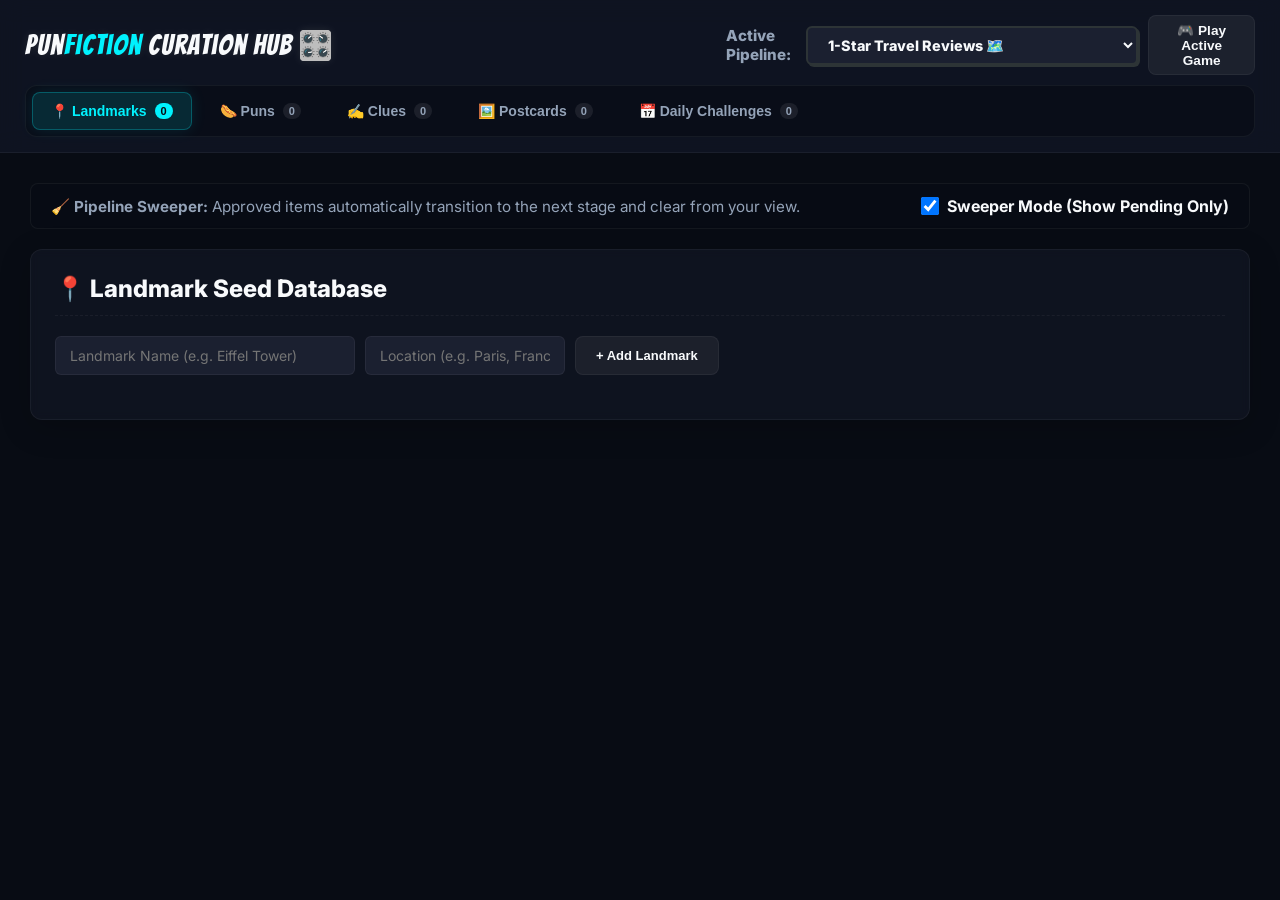
==== commit 78b0fbc6: "Update Curation Hub tab badges to show pending and awaiting generation counts" ====
--- a/backend/unified_admin.html
+++ b/backend/unified_admin.html
@@ -168,6 +168,62 @@
             border: 1px solid rgba(255, 159, 67, 0.25);
         }
         .pipeline-btn.active[data-tab="approved-puzzles"] .badge {
+            background: #ff9f43;
+            color: var(--bg-main);
+        }
+
+        /* Travel Reviews Active Tab States */
+        .pipeline-btn.active[data-tab="tt-landmarks"] {
+            background: rgba(0, 242, 254, 0.12);
+            color: var(--cyan);
+            box-shadow: 0 0 15px rgba(0, 242, 254, 0.1);
+            border: 1px solid rgba(0, 242, 254, 0.25);
+        }
+        .pipeline-btn.active[data-tab="tt-landmarks"] .badge {
+            background: var(--cyan);
+            color: var(--bg-main);
+        }
+
+        .pipeline-btn.active[data-tab="tt-puns"] {
+            background: rgba(127, 0, 255, 0.12);
+            color: #b066ff;
+            box-shadow: 0 0 15px rgba(127, 0, 255, 0.1);
+            border: 1px solid rgba(127, 0, 255, 0.25);
+        }
+        .pipeline-btn.active[data-tab="tt-puns"] .badge {
+            background: #b066ff;
+            color: var(--bg-main);
+        }
+
+        .pipeline-btn.active[data-tab="tt-clues"] {
+            background: rgba(255, 0, 127, 0.12);
+            color: #ff55a3;
+            box-shadow: 0 0 15px rgba(255, 0, 127, 0.1);
+            border: 1px solid rgba(255, 0, 127, 0.25);
+        }
+        .pipeline-btn.active[data-tab="tt-clues"] .badge {
+            background: #ff55a3;
+            color: var(--bg-main);
+        }
+
+        .pipeline-btn.active[data-tab="tt-postcards"] {
+            background: rgba(0, 245, 212, 0.12);
+            color: var(--emerald);
+            box-shadow: 0 0 15px rgba(0, 245, 212, 0.1);
+            border: 1px solid rgba(0, 245, 212, 0.25);
+        }
+        .pipeline-btn.active[data-tab="tt-postcards"] .badge {
+            background: var(--emerald);
+            color: var(--bg-main);
+        }
+
+        .pipeline-btn.active[data-tab="tt-puzzles"] {
+            background: rgba(255, 159, 67, 0.12);
+            color: #ff9f43;
+            box-shadow: 0 0 15px rgba(255, 159, 67, 0.1);
+            border: 1px solid rgba(255, 159, 67, 0.25);
+        }
+        .pipeline-btn.active[data-tab="tt-puzzles"] .badge {
             background: #ff9f43;
             color: var(--bg-main);
         }
@@ -1617,14 +1673,24 @@
             }).length;
             document.getElementById('badge-rhymes').innerText = pendingRhymes;
 
+            // Parodies pending gen
+            const pendingParodyGen = punnedQuotes.filter(p => !p.parody_title || !p.parody_pitch).length;
+            document.getElementById('count-pending-parodies').innerText = pendingParodyGen;
+
             // Parodies: pending parodies to review
             const reviewedIds = new Set(reviewedParodies.map(r => r.pun_id));
             const pendingParodies = punnedQuotes.filter(p => p.parody_title && !reviewedIds.has(p.pun_id)).length;
-            document.getElementById('badge-parody').innerText = pendingParodies;
+            document.getElementById('badge-parody').innerText = pendingParodies + (pendingParodyGen > 0 ? " | Awaiting: " + pendingParodyGen : "");
+
+            // Posters pending gen
+            const approvedParodies = reviewedParodies.filter(r => r.status === 'approved');
+            const generatedPosterIds = new Set(postersState.filter(p => p.generated === true).map(p => p.pun_id));
+            const pendingPosterGen = approvedParodies.filter(r => !generatedPosterIds.has(r.pun_id)).length;
+            document.getElementById('count-pending-posters').innerText = pendingPosterGen;
 
             // Posters: pending generated posters to review
             const pendingPosters = postersState.filter(p => p.generated === true && p.status !== 'approved' && p.status !== 'rejected').length;
-            document.getElementById('badge-posters').innerText = pendingPosters;
+            document.getElementById('badge-posters').innerText = pendingPosters + (pendingPosterGen > 0 ? " | Awaiting: " + pendingPosterGen : "");
 
             // Compiled puzzles count for Game Assembler (unapproved/pending)
             const approvedPuzzleIdsSet = new Set(
@@ -1657,15 +1723,6 @@
             // Approved daily challenges count (5th tab)
             const approvedChallengesCount = puzzles.filter(p => p.status === 'approved').length;
             document.getElementById('badge-approved-puzzles').innerText = approvedChallengesCount;
-
-            // Pipeline Control Room: Pending counts
-            const pendingParodyGen = punnedQuotes.filter(p => !p.parody_title || !p.parody_pitch).length;
-            document.getElementById('count-pending-parodies').innerText = pendingParodyGen;
-
-            const approvedParodies = reviewedParodies.filter(r => r.status === 'approved');
-            const generatedPosterIds = new Set(postersState.filter(p => p.generated === true).map(p => p.pun_id));
-            const pendingPosterGen = approvedParodies.filter(r => !generatedPosterIds.has(r.pun_id)).length;
-            document.getElementById('count-pending-posters').innerText = pendingPosterGen;
         }
 
         async function triggerParodyGeneration() {
@@ -3542,7 +3599,16 @@
             tt_renderLandmarks();
         }
 
-        function tt_setStatus(list, id, status, type) {
+        function tt_setStatus(type, id, status) {
+            let list;
+            if (type === 'tt_landmarks') list = tt_landmarks;
+            else if (type === 'tt_puns') list = tt_puns;
+            else if (type === 'tt_clues') list = tt_clues;
+            else if (type === 'tt_postcards') list = tt_postcards;
+            else if (type === 'tt_puzzles') list = tt_puzzles;
+
+            if (!list) return;
+
             if (status === 'rejected') {
                 if (type === 'tt_puns') {
                     tt_puns = tt_puns.filter(x => x.id !== id);
@@ -3700,18 +3766,36 @@
 
             // 2. Puns pending count
             const pendingPuns = tt_puns.filter(p => !p.status || p.status === 'pending').length;
+            const approvedLms = new Set(tt_landmarks.filter(lm => lm.status === 'approved').map(lm => lm.name));
+            const existingPunsLms = new Set(tt_puns.map(p => p.original_name));
+            const pendingPunsGen = [...approvedLms].filter(name => !existingPunsLms.has(name)).length;
+            
             const elPuns = document.getElementById('badge-tt-puns');
-            if (elPuns) elPuns.innerText = pendingPuns;
+            if (elPuns) {
+                elPuns.innerText = pendingPuns + (pendingPunsGen > 0 ? " | Awaiting: " + pendingPunsGen : "");
+            }
 
             // 3. Clues pending count
             const pendingClues = tt_clues.filter(c => !c.status || c.status === 'pending').length;
+            const approvedPunsSet = new Set(tt_puns.filter(p => p.status === 'approved').map(p => p.pun_name));
+            const existingCluesPuns = new Set(tt_clues.map(c => c.pun_name));
+            const pendingCluesGen = [...approvedPunsSet].filter(pun => !existingCluesPuns.has(pun)).length;
+            
             const elClues = document.getElementById('badge-tt-clues');
-            if (elClues) elClues.innerText = pendingClues;
+            if (elClues) {
+                elClues.innerText = pendingClues + (pendingCluesGen > 0 ? " | Awaiting: " + pendingCluesGen : "");
+            }
 
             // 4. Postcards pending count
             const pendingPostcards = tt_postcards.filter(p => !p.status || p.status === 'pending').length;
+            const approvedCluesSet = new Set(tt_clues.filter(c => c.status === 'approved').map(c => c.id));
+            const existingPostcardsClues = new Set(tt_postcards.map(pc => pc.clue_id));
+            const pendingPostcardsGen = [...approvedCluesSet].filter(clueId => !existingPostcardsClues.has(clueId)).length;
+            
             const elPostcards = document.getElementById('badge-tt-postcards');
-            if (elPostcards) elPostcards.innerText = pendingPostcards;
+            if (elPostcards) {
+                elPostcards.innerText = pendingPostcards + (pendingPostcardsGen > 0 ? " | Awaiting: " + pendingPostcardsGen : "");
+            }
 
             // 5. Total Daily challenges count
             const totalPuzzles = tt_puzzles.length;
@@ -3733,8 +3817,8 @@
                     </div>
                     <div class="item-actions">
                         <span class="status-badge status-${lm.status || 'pending'}">${lm.status || 'pending'}</span>
-                        <button class="btn btn-secondary" onclick="tt_setStatus(tt_landmarks, '${eq(lm.id)}', 'approved', 'tt_landmarks')">Approve</button>
-                        <button class="btn btn-danger" style="padding: 10px 14px;" onclick="tt_setStatus(tt_landmarks, '${eq(lm.id)}', 'rejected', 'tt_landmarks')">Reject</button>
+                        <button class="btn btn-secondary" onclick="tt_setStatus('tt_landmarks', '${eq(lm.id)}', 'approved')">Approve</button>
+                        <button class="btn btn-danger" style="padding: 10px 14px;" onclick="tt_setStatus('tt_landmarks', '${eq(lm.id)}', 'rejected')">Reject</button>
                     </div>
                 </div>
             `).join('');
@@ -3745,7 +3829,9 @@
             const showPendingOnly = document.getElementById('tt_sweeper_mode')?.checked ?? true;
             let displayList = tt_puns;
             if (showPendingOnly) {
-                displayList = tt_puns.filter(p => p.status === 'pending' || !p.status);
+                const approvedPuns = new Set(tt_puns.filter(p => p.status === 'approved').map(p => p.pun_name));
+                const existingClues = new Set(tt_clues.map(c => c.pun_name));
+                displayList = tt_puns.filter(p => (p.status === 'pending' || !p.status) && !approvedPuns.has(p.pun_name) && !existingClues.has(p.pun_name));
             }
             el.innerHTML = displayList.map(p => `
                 <div class="tt-list-item" style="gap: 15px;">
@@ -3755,8 +3841,8 @@
                     </div>
                     <div class="item-actions" style="align-items: center; gap: 8px;">
                         <span class="status-badge status-${p.status || 'pending'}">${p.status || 'pending'}</span>
-                        <button class="btn btn-secondary" onclick="tt_setStatus(tt_puns, '${eq(p.id)}', 'approved', 'tt_puns')">Approve</button>
-                        <button class="btn btn-danger" style="padding: 10px 14px;" onclick="tt_setStatus(tt_puns, '${eq(p.id)}', 'rejected', 'tt_puns')">Reject</button>
+                        <button class="btn btn-secondary" onclick="tt_setStatus('tt_puns', '${eq(p.id)}', 'approved')">Approve</button>
+                        <button class="btn btn-danger" style="padding: 10px 14px;" onclick="tt_setStatus('tt_puns', '${eq(p.id)}', 'rejected')">Reject</button>
                     </div>
                 </div>
             `).join('');
@@ -3783,8 +3869,8 @@
                         <strong>${c.pun_name} (from ${c.original_name})</strong>
                         <div>
                             <span class="status-badge status-${c.status || 'pending'}">${c.status || 'pending'}</span>
-                            <button class="btn btn-secondary" onclick="tt_setStatus(tt_clues, '${eq(c.id)}', 'approved', 'tt_clues')">Approve</button>
-                            <button class="btn btn-danger" style="padding: 10px;" onclick="tt_setStatus(tt_clues, '${eq(c.id)}', 'rejected', 'tt_clues')">X</button>
+                            <button class="btn btn-secondary" onclick="tt_setStatus('tt_clues', '${eq(c.id)}', 'approved')">Approve</button>
+                            <button class="btn btn-danger" style="padding: 10px;" onclick="tt_setStatus('tt_clues', '${eq(c.id)}', 'rejected')">X</button>
                         </div>
                     </div>
                     <div style="background: rgba(8, 12, 20, 0.4); border: 1px solid var(--border-base); padding: 12px 15px; border-radius: 8px; width: 100%; font-size: 0.9rem; color: var(--text-secondary); margin-top: 8px;">
@@ -3841,9 +3927,9 @@
                     </div>
                     <div class="item-actions" style="gap: 8px;">
                         <span class="status-badge status-${p.status || 'pending'}">${p.status || 'pending'}</span>
-                        <button class="btn btn-secondary" onclick="tt_setStatus(tt_postcards, '${eq(p.id)}', 'approved', 'tt_postcards')">Approve</button>
+                        <button class="btn btn-secondary" onclick="tt_setStatus('tt_postcards', '${eq(p.id)}', 'approved')">Approve</button>
                         <button class="btn btn-secondary" style="" onclick="tt_regeneratePostcard('${eq(p.clue_id)}', '${eq(p.art_style)}')">🔄 Regenerate Image</button>
-                        <button class="btn btn-danger" style="padding: 10px 14px;" onclick="tt_setStatus(tt_postcards, '${eq(p.id)}', 'rejected', 'tt_postcards')">X</button>
+                        <button class="btn btn-danger" style="padding: 10px 14px;" onclick="tt_setStatus('tt_postcards', '${eq(p.id)}', 'rejected')">X</button>
                     </div>
                 </div>
             `).join('');
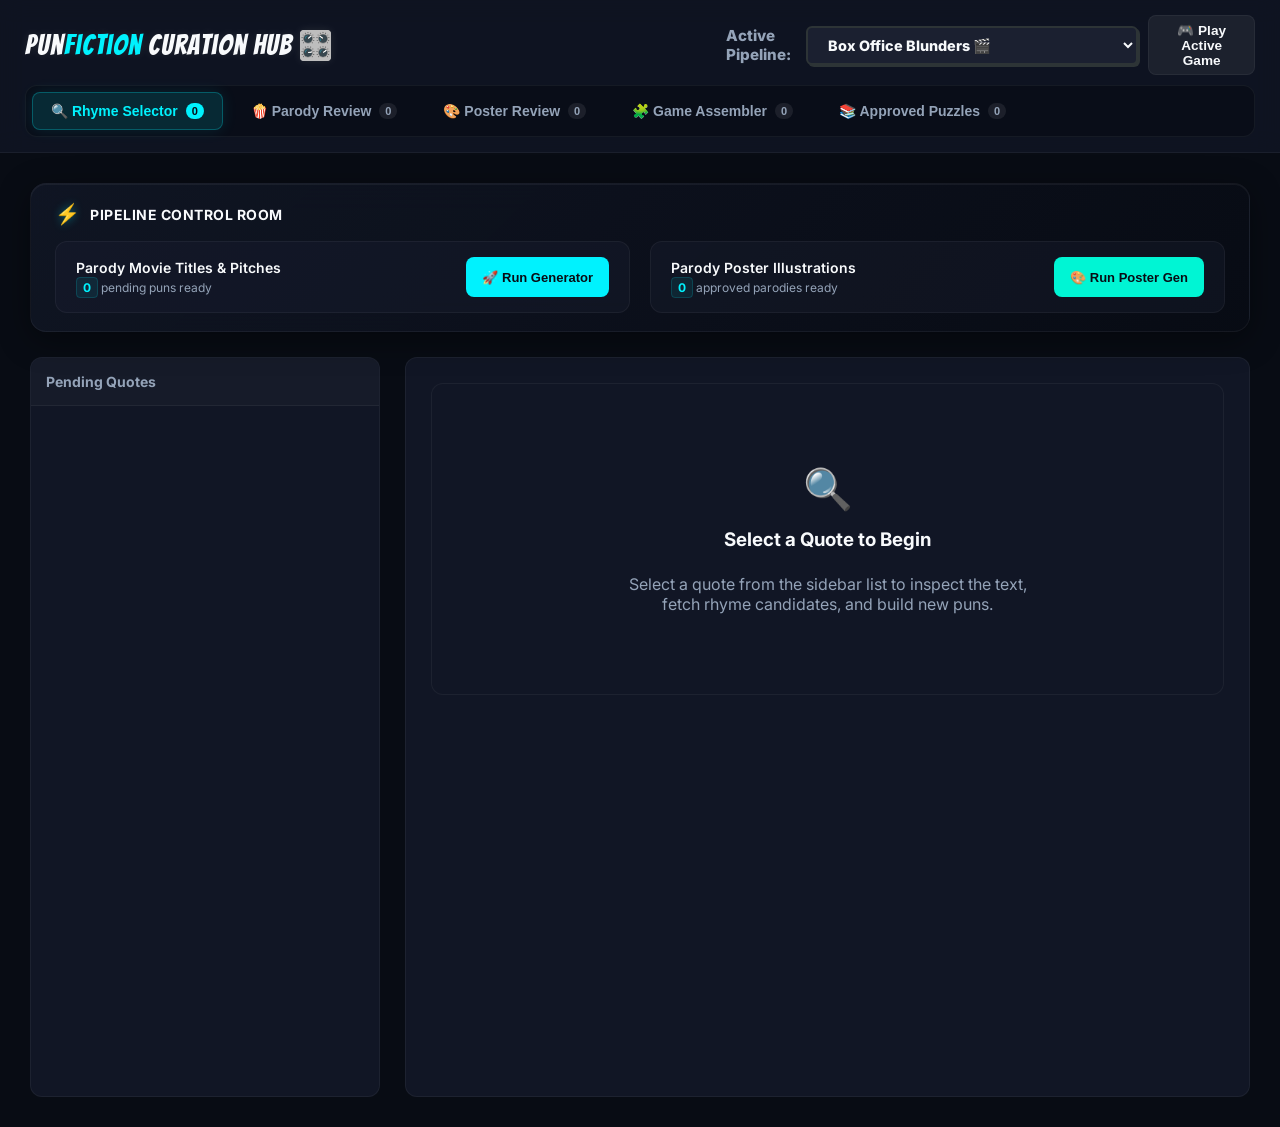
==== commit 5648d489: "Fix clues deletion race condition in Curation Admin Panel and manually clean up Windsor Kazoo clues" ====
--- a/backend/unified_admin.html
+++ b/backend/unified_admin.html
@@ -1556,6 +1556,16 @@
             return String(Math.max(0, daysElapsed) + 1).padStart(3, '0');
         }
 
+        function tt_getTodayChallengeStr() {
+            const START_DATE_PT = new Date("2026-07-04T02:00:00-07:00");
+            const now = new Date();
+            const nowInPT = new Date(now.toLocaleString("en-US", { timeZone: "America/Los_Angeles" }));
+            const startInPT = new Date(START_DATE_PT.toLocaleString("en-US", { timeZone: "America/Los_Angeles" }));
+            const diffMs = nowInPT.getTime() - startInPT.getTime();
+            const daysElapsed = Math.floor(diffMs / (24 * 60 * 60 * 1000));
+            return String(Math.max(0, daysElapsed) + 1).padStart(3, '0');
+        }
+
         // UI State
         let activeQuoteId = null;
         let activeSelectionWord = null;
@@ -3599,7 +3609,7 @@
             tt_renderLandmarks();
         }
 
-        function tt_setStatus(type, id, status) {
+        async function tt_setStatus(type, id, status) {
             let list;
             if (type === 'tt_landmarks') list = tt_landmarks;
             else if (type === 'tt_puns') list = tt_puns;
@@ -3610,37 +3620,111 @@
             if (!list) return;
 
             if (status === 'rejected') {
-                if (type === 'tt_puns') {
+                if (type === 'tt_landmarks') {
+                    let lmItem = tt_landmarks.find(x => x.id === id);
+                    let lmName = lmItem ? lmItem.name : null;
+                    
+                    tt_landmarks = tt_landmarks.filter(x => x.id !== id);
+                    await tt_saveData('tt_landmarks', tt_landmarks);
+                    
+                    if (lmName) {
+                        // Delete associated puns
+                        let punItems = tt_puns.filter(p => p.original_name === lmName);
+                        let punNames = punItems.map(p => p.pun_name);
+                        tt_puns = tt_puns.filter(p => p.original_name !== lmName);
+                        await tt_saveData('tt_puns', tt_puns);
+                        
+                        // Delete associated clues
+                        let clueItems = tt_clues.filter(c => c.original_name === lmName);
+                        let clueIds = clueItems.map(c => c.id);
+                        tt_clues = tt_clues.filter(c => c.original_name !== lmName);
+                        await tt_saveData('tt_clues', tt_clues);
+                        
+                        // Delete associated postcards
+                        tt_postcards = tt_postcards.filter(pc => !clueIds.includes(pc.clue_id));
+                        await tt_saveData('tt_postcards', tt_postcards);
+                        
+                        // Delete associated puzzles
+                        tt_puzzles = tt_puzzles.filter(pz => !clueIds.includes(pz.puzzle_id));
+                        tt_puzzles.forEach((pz, idx) => {
+                            pz.puzzle_number = String(idx + 1).padStart(3, '0');
+                        });
+                        await tt_saveData('tt_puzzles', tt_puzzles);
+                    }
+                } else if (type === 'tt_puns') {
+                    let punItem = tt_puns.find(x => x.id === id);
+                    let punName = punItem ? punItem.pun_name : null;
+                    
                     tt_puns = tt_puns.filter(x => x.id !== id);
-                    tt_saveData(type, tt_puns);
+                    await tt_saveData('tt_puns', tt_puns);
+                    
+                    if (punName) {
+                        // Delete associated clues
+                        let clueItems = tt_clues.filter(c => c.pun_name === punName);
+                        let clueIds = clueItems.map(c => c.id);
+                        tt_clues = tt_clues.filter(c => c.pun_name !== punName);
+                        await tt_saveData('tt_clues', tt_clues);
+                        
+                        // Delete associated postcards
+                        tt_postcards = tt_postcards.filter(pc => !clueIds.includes(pc.clue_id));
+                        await tt_saveData('tt_postcards', tt_postcards);
+                        
+                        // Delete associated puzzles
+                        tt_puzzles = tt_puzzles.filter(pz => !clueIds.includes(pz.puzzle_id));
+                        tt_puzzles.forEach((pz, idx) => {
+                            pz.puzzle_number = String(idx + 1).padStart(3, '0');
+                        });
+                        await tt_saveData('tt_puzzles', tt_puzzles);
+                    }
                 } else if (type === 'tt_clues') {
+                    let clueItem = tt_clues.find(x => x.id === id);
+                    let clueId = clueItem ? clueItem.id : null;
+                    let punName = clueItem ? clueItem.pun_name : null;
+                    
+                    // 1. Delete associated pun first so the background thread doesn't regenerate clues for it!
+                    if (punName) {
+                        tt_puns = tt_puns.filter(p => p.pun_name !== punName);
+                        await tt_saveData('tt_puns', tt_puns);
+                    }
+                    
+                    // 2. Now delete the clue
                     tt_clues = tt_clues.filter(x => x.id !== id);
-                    tt_saveData(type, tt_clues);
+                    await tt_saveData('tt_clues', tt_clues);
+                    
+                    if (clueId) {
+                        // Delete associated postcards
+                        tt_postcards = tt_postcards.filter(pc => pc.clue_id !== clueId);
+                        await tt_saveData('tt_postcards', tt_postcards);
+                        
+                        // Delete associated puzzles
+                        tt_puzzles = tt_puzzles.filter(pz => pz.puzzle_id !== clueId);
+                        tt_puzzles.forEach((pz, idx) => {
+                            pz.puzzle_number = String(idx + 1).padStart(3, '0');
+                        });
+                        await tt_saveData('tt_puzzles', tt_puzzles);
+                    }
                 } else if (type === 'tt_postcards') {
                     let pcItem = tt_postcards.find(x => x.id === id);
                     let clueId = pcItem ? pcItem.clue_id : null;
                     let punName = pcItem ? pcItem.pun_name : null;
                     
-                    tt_postcards = tt_postcards.filter(x => x.id !== id);
-                    tt_saveData('tt_postcards', tt_postcards);
-                    
+                    if (punName) {
+                        tt_puns = tt_puns.filter(p => p.pun_name !== punName);
+                        await tt_saveData('tt_puns', tt_puns);
+                    }
                     if (clueId) {
                         tt_clues = tt_clues.filter(c => c.id !== clueId);
-                        tt_saveData('tt_clues', tt_clues);
+                        await tt_saveData('tt_clues', tt_clues);
                     }
-                    if (punName) {
-                        tt_puns = tt_puns.filter(p => p.pun_name !== punName);
-                        tt_saveData('tt_puns', tt_puns);
-                    }
+                    
+                    tt_postcards = tt_postcards.filter(x => x.id !== id);
+                    await tt_saveData('tt_postcards', tt_postcards);
                     
                     tt_puzzles = tt_puzzles.filter(pz => pz.puzzle_id !== clueId);
                     tt_puzzles.forEach((pz, idx) => {
                         pz.puzzle_number = String(idx + 1).padStart(3, '0');
                     });
-                    tt_saveData('tt_puzzles', tt_puzzles);
-                } else if (type === 'tt_landmarks') {
-                    tt_landmarks = tt_landmarks.filter(x => x.id !== id);
-                    tt_saveData(type, tt_landmarks);
+                    await tt_saveData('tt_puzzles', tt_puzzles);
                 }
                 tt_renderAll();
                 return;
@@ -3649,7 +3733,7 @@
             let item = list.find(x => x.id === id);
             if (item) {
                 item.status = status;
-                tt_saveData(type, list);
+                await tt_saveData(type, list);
                 
                 // Automate Step 5 daily queue insertion when a postcard is approved
                 if (type === 'tt_postcards' && status === 'approved') {
@@ -3665,11 +3749,12 @@
                             pz.puzzle_number = String(activeCount).padStart(3, '0');
                         }
                     });
-                    tt_saveData('tt_puzzles', tt_puzzles);
+                    await tt_saveData('tt_puzzles', tt_puzzles);
                 }
                 
                 tt_renderAll();
             }
+        }
         }
 
         function tt_compilePuzzleFromPostcard(item) {
@@ -3758,9 +3843,27 @@
             tt_updateBadges();
         }
 
+        function normalizeName(name) {
+            if (!name) return "";
+            return name.toLowerCase()
+                .normalize("NFD")
+                .replace(/[\u0300-\u036f]/g, "")
+                .replace(/[^a-z0-9]/g, "");
+        }
+
         function tt_updateBadges() {
             // 1. Landmarks pending count
-            const pendingLandmarks = tt_landmarks.filter(lm => !lm.status || lm.status === 'pending').length;
+            const approvedNames = new Set(
+                tt_landmarks.filter(lm => lm.status === 'approved').map(lm => normalizeName(lm.name))
+            );
+            const puzzleNames = new Set(
+                tt_puzzles.map(p => normalizeName(p.boss_original_title))
+            );
+            const pendingLandmarks = tt_landmarks.filter(lm => 
+                (!lm.status || lm.status === 'pending') && 
+                !approvedNames.has(normalizeName(lm.name)) && 
+                !puzzleNames.has(normalizeName(lm.name))
+            ).length;
             const elLandmarks = document.getElementById('badge-tt-landmarks');
             if (elLandmarks) elLandmarks.innerText = pendingLandmarks;
 
@@ -3808,7 +3911,17 @@
             const showPendingOnly = document.getElementById('tt_sweeper_mode')?.checked ?? true;
             let displayList = tt_landmarks;
             if (showPendingOnly) {
-                displayList = tt_landmarks.filter(lm => lm.status === 'pending' || !lm.status);
+                const approvedNames = new Set(
+                    tt_landmarks.filter(lm => lm.status === 'approved').map(lm => normalizeName(lm.name))
+                );
+                const puzzleNames = new Set(
+                    tt_puzzles.map(p => normalizeName(p.boss_original_title))
+                );
+                displayList = tt_landmarks.filter(lm => 
+                    (lm.status === 'pending' || !lm.status) && 
+                    !approvedNames.has(normalizeName(lm.name)) && 
+                    !puzzleNames.has(normalizeName(lm.name))
+                );
             }
             el.innerHTML = displayList.map((lm, idx) => `
                 <div class="tt-list-item">
@@ -4060,18 +4173,47 @@
                 if (activeChallenges.length === 0) {
                     sortListEl.innerHTML = '<tr><td colspan="4" style="text-align:center; color:var(--text-muted); padding:20px;">No scheduled challenges.</td></tr>';
                 } else {
+                    const todayChallengeStr = tt_getTodayChallengeStr();
                     sortListEl.innerHTML = activeChallenges.map((p, idx) => {
                         const puzzleIdx = tt_puzzles.indexOf(p);
+                        const isToday = p.puzzle_number === todayChallengeStr;
+                        const isPrevious = parseInt(p.puzzle_number) < parseInt(todayChallengeStr);
+
+                        let rowStyles = '';
+                        let badgeHtml = '';
+                        let inputHtml = '';
+                        let actionsHtml = '';
+
+                        if (isPrevious) {
+                            rowStyles = 'background: rgba(0, 0, 0, 0.02); opacity: 0.8; border-left: 4px solid var(--text-muted);';
+                            badgeHtml = `<span style="font-size: 10px; padding: 2px 6px; border-radius: 4px; background: rgba(255, 255, 255, 0.08); color: var(--text-muted); font-weight:700; margin-left: 8px;">🔒 LOCKED</span>`;
+                            inputHtml = `<input type="text" value="${p.puzzle_number || ''}" style="width:50px; text-align:center; padding:3px 6px; font-weight: 700; border-radius: 4px; border: 1px solid var(--border-base); background: var(--bg-input); color: var(--text-muted); opacity: 0.6;" disabled>`;
+                            actionsHtml = `<span style="font-size: 11px; color: var(--text-muted); font-weight: 700; letter-spacing:0.5px;">🔒 FIXED</span>`;
+                        } else if (isToday) {
+                            rowStyles = 'background: rgba(0, 245, 212, 0.04); border-left: 4px solid var(--emerald);';
+                            badgeHtml = `<span style="font-size: 10px; padding: 2px 6px; border-radius: 4px; background: rgba(0, 245, 212, 0.2); color: var(--emerald); font-weight:700; margin-left: 8px;">⭐ TODAY</span>`;
+                            inputHtml = `<input type="text" value="${p.puzzle_number || ''}" style="width:50px; text-align:center; padding:3px 6px; font-weight: 800; border-radius: 4px; border: 2px solid var(--emerald); background: var(--bg-input); color: var(--text-primary);" onchange="tt_updateChallengeNumber(${puzzleIdx}, this.value)">`;
+                            actionsHtml = `
+                                <button class="btn btn-secondary" style="padding:4px 8px; font-size:10px; margin-right:4px;" onclick="tt_movePuzzleInTable(${idx}, -1)">🔼</button>
+                                <button class="btn btn-secondary" style="padding:4px 8px; font-size:10px;" onclick="tt_movePuzzleInTable(${idx}, 1)">🔽</button>
+                            `;
+                        } else {
+                            inputHtml = `<input type="text" value="${p.puzzle_number || ''}" style="width:50px; text-align:center; padding:3px 6px; font-weight: 700; border-radius: 4px; border: 1px solid var(--border-base); background: var(--bg-input); color: var(--text-primary);" onchange="tt_updateChallengeNumber(${puzzleIdx}, this.value)">`;
+                            actionsHtml = `
+                                <button class="btn btn-secondary" style="padding:4px 8px; font-size:10px; margin-right:4px;" onclick="tt_movePuzzleInTable(${idx}, -1)">🔼</button>
+                                <button class="btn btn-secondary" style="padding:4px 8px; font-size:10px;" onclick="tt_movePuzzleInTable(${idx}, 1)">🔽</button>
+                            `;
+                        }
+
                         return `
-                            <tr onclick="if (event.target.tagName !== 'INPUT' && event.target.tagName !== 'TEXTAREA' && event.target.tagName !== 'BUTTON') tt_scrollToPuzzleCard(${idx})">
+                            <tr style="${rowStyles}" onclick="if (event.target.tagName !== 'INPUT' && event.target.tagName !== 'TEXTAREA' && event.target.tagName !== 'BUTTON') tt_scrollToPuzzleCard(${idx})">
                                 <td style="padding: 10px; font-weight:700; color:var(--text-muted);">${idx + 1}</td>
                                 <td style="padding: 10px;">
-                                    <input type="text" value="${p.puzzle_number || ''}" style="width:50px; text-align:center; padding:3px 6px; font-weight: 700; border-radius: 4px; border: 1px solid var(--border-base); background: var(--bg-input); color: var(--text-primary);" onchange="tt_updateChallengeNumber(${puzzleIdx}, this.value)">
+                                    ${inputHtml}
                                 </td>
-                                <td style="padding: 10px; font-weight:600; color:var(--cyan);">${p.boss_pun_title}</td>
+                                <td style="padding: 10px; font-weight:600; color:var(--cyan);">${p.boss_pun_title}${badgeHtml}</td>
                                 <td style="padding: 10px; text-align: center;">
-                                    <button class="btn btn-secondary" style="padding:4px 8px; font-size:10px; margin-right:4px;" onclick="tt_movePuzzleInTable(${idx}, -1)">🔼</button>
-                                    <button class="btn btn-secondary" style="padding:4px 8px; font-size:10px;" onclick="tt_movePuzzleInTable(${idx}, 1)">🔽</button>
+                                    ${actionsHtml}
                                 </td>
                             </tr>
                         `;
@@ -4101,17 +4243,27 @@
 
             // Combine both lists for the right-hand side detail cards
             const combinedChallenges = [...activeChallenges, ...backlogChallenges];
+            const todayChallengeStr = tt_getTodayChallengeStr();
 
             gridEl.innerHTML = combinedChallenges.map((p, idx) => {
                 const puzzleIdx = tt_puzzles.indexOf(p);
                 const isBacklog = p.puzzle_number === "";
 
+                const isToday = !isBacklog && p.puzzle_number === todayChallengeStr;
+                const isPrevious = !isBacklog && parseInt(p.puzzle_number) < parseInt(todayChallengeStr);
+
                 let cardStyle = '';
                 if (isBacklog) {
                     cardStyle = 'border-left: 4px solid #ff7684; background: rgba(220,53,69,0.01);';
+                } else if (isToday) {
+                    cardStyle = 'border: 3px solid var(--emerald); background: rgba(0, 245, 212, 0.035); box-shadow: 0 0 15px rgba(0, 245, 212, 0.15);';
+                } else if (isPrevious) {
+                    cardStyle = 'border-left: 4px solid var(--text-muted); background: rgba(0, 0, 0, 0.015); opacity: 0.85;';
                 } else {
                     cardStyle = 'border-left: 4px solid var(--cyan); background: rgba(0, 242, 254, 0.01);';
                 }
+
+                const disabledAttr = isPrevious ? 'disabled' : '';
 
                 return `
                     <div class="puzzle-card approved ${isBacklog ? 'backlog-card' : ''}" id="tt-approved-set-${idx}" style="${cardStyle}">
@@ -4120,19 +4272,21 @@
                             <div style="display: flex; align-items: center; gap: 15px;">
                                 <div style="display: flex; align-items: center; gap: 6px;">
                                     <span style="font-size: 0.9rem; font-weight: 700; color: var(--text-secondary);">Challenge #</span>
-                                    <input type="text" value="${p.puzzle_number || ''}" placeholder="Backlog" style="width: 75px; text-align: center;" onchange="tt_updateChallengeNumber(${puzzleIdx}, this.value)">
+                                    <input type="text" value="${p.puzzle_number || ''}" placeholder="Backlog" style="width: 75px; text-align: center; ${isPrevious ? 'color: var(--text-muted); opacity: 0.6;' : ''}" onchange="tt_updateChallengeNumber(${puzzleIdx}, this.value)" ${disabledAttr}>
                                 </div>
                                 <div style="display: flex; align-items: center; gap: 6px;">
                                     <span style="font-size: 0.9rem; font-weight: 700; color: var(--text-secondary);">Puzzle ID</span>
-                                    <input type="text" value="${p.puzzle_id || ''}" placeholder="e.g. puzzle_id" style="width: 140px;" onchange="tt_updatePuzzleField(${puzzleIdx}, 'puzzle_id', this.value)">
+                                    <input type="text" value="${p.puzzle_id || ''}" placeholder="e.g. puzzle_id" style="width: 140px;" onchange="tt_updatePuzzleField(${puzzleIdx}, 'puzzle_id', this.value)" ${disabledAttr}>
                                 </div>
                             </div>
                             <div style="display: flex; align-items: center; gap: 15px;">
                                 <div style="display: flex; align-items: center; gap: 6px;">
                                     <span style="font-size: 0.85rem; color: var(--text-secondary); font-weight: 700;">Tier:</span>
-                                    <input type="number" min="1" max="5" value="${p.difficulty_tier || 1}" style="width: 60px;" onchange="tt_updatePuzzleField(${puzzleIdx}, 'difficulty_tier', parseInt(this.value) || 1)">
+                                    <input type="number" min="1" max="5" value="${p.difficulty_tier || 1}" style="width: 60px;" onchange="tt_updatePuzzleField(${puzzleIdx}, 'difficulty_tier', parseInt(this.value) || 1)" ${disabledAttr}>
                                 </div>
-                                <span class="status-badge status-approved">APPROVED</span>
+                                <span class="status-badge" style="${isBacklog ? 'background:rgba(220, 53, 69, 0.15); color:#ff7684;' : (isToday ? 'background:rgba(0, 245, 212, 0.2); color:var(--emerald); border: 1px solid var(--emerald);' : (isPrevious ? 'background:rgba(255,255,255,0.08); color:var(--text-muted);' : 'background:rgba(0, 242, 254, 0.15); color:var(--cyan);'))}">
+                                    ${isBacklog ? '📦 BACKLOG' : (isToday ? '🎯 TODAY' : (isPrevious ? '🔒 LOCKED' : '🗓️ SCHEDULED'))}
+                                </span>
                             </div>
                         </div>
 
@@ -4145,35 +4299,35 @@
                             <div class="puzzle-fields-grid">
                                 <div class="field-group">
                                     <label>Pun Name (Answer)</label>
-                                    <input type="text" value="${p.boss_pun_title || ''}" onchange="tt_updatePuzzleField(${puzzleIdx}, 'boss_pun_title', this.value)">
+                                    <input type="text" value="${p.boss_pun_title || ''}" onchange="tt_updatePuzzleField(${puzzleIdx}, 'boss_pun_title', this.value)" ${disabledAttr}>
                                 </div>
                                 <div class="field-group">
                                     <label>Original Landmark</label>
-                                    <input type="text" value="${p.boss_original_title || ''}" onchange="tt_updatePuzzleField(${puzzleIdx}, 'boss_original_title', this.value)">
+                                    <input type="text" value="${p.boss_original_title || ''}" onchange="tt_updatePuzzleField(${puzzleIdx}, 'boss_original_title', this.value)" ${disabledAttr}>
                                 </div>
                                 <div class="field-group">
                                     <label>Answer Pattern Blanks (Auto-Syncs)</label>
-                                    <input type="text" value="${p.answer || ''}" onchange="tt_updatePuzzleField(${puzzleIdx}, 'answer', this.value)">
+                                    <input type="text" value="${p.answer || ''}" onchange="tt_updatePuzzleField(${puzzleIdx}, 'answer', this.value)" ${disabledAttr}>
                                 </div>
                                 <div class="field-group">
                                     <label>First Letters Hint (Auto-Syncs)</label>
-                                    <input type="text" value="${p.boss_hint2 || ''}" onchange="tt_updatePuzzleField(${puzzleIdx}, 'boss_hint2', this.value)">
+                                    <input type="text" value="${p.boss_hint2 || ''}" onchange="tt_updatePuzzleField(${puzzleIdx}, 'boss_hint2', this.value)" ${disabledAttr}>
                                 </div>
                                 <div class="field-group">
                                     <label>Reviewer Username</label>
-                                    <input type="text" value="${p.reviewer_name || ''}" onchange="tt_updatePuzzleField(${puzzleIdx}, 'reviewer_name', this.value)">
+                                    <input type="text" value="${p.reviewer_name || ''}" onchange="tt_updatePuzzleField(${puzzleIdx}, 'reviewer_name', this.value)" ${disabledAttr}>
                                 </div>
                                 <div class="field-group">
                                     <label>Page Theme</label>
-                                    <select onchange="tt_updatePuzzleField(${puzzleIdx}, 'page_theme', this.value)" style="width: 100%; padding: 8px 12px; border-radius: 4px; border: 1px solid var(--border-base); background: var(--bg-input); color: var(--text-primary); font-size: 0.9rem; font-weight: 500;">
-                                        ${['road_trip', 'air_mail', 'train_passage', 'gondola_ride', 'boat_voyage', 'mountain_trek', 'desert_safari', 'sightseeing', 'tropical_island', 'winter_lodge', 'metro_transit'].map(t => `
-                                            <option value="${t}" ${p.page_theme === t ? 'selected' : ''}>${t.replace('_', ' ')}</option>
-                                        `).join('')}
+                                    <select onchange="tt_updatePuzzleField(${puzzleIdx}, 'page_theme', this.value)" style="width: 100%; padding: 8px 12px; border-radius: 4px; border: 1px solid var(--border-base); background: var(--bg-input); color: var(--text-primary); font-size: 0.9rem; font-weight: 500;" ${disabledAttr}>
+                                         ${['road_trip', 'air_mail', 'train_passage', 'gondola_ride', 'boat_voyage', 'mountain_trek', 'desert_safari', 'sightseeing', 'tropical_island', 'winter_lodge', 'metro_transit'].map(t => `
+                                             <option value="${t}" ${p.page_theme === t ? 'selected' : ''}>${t.replace('_', ' ')}</option>
+                                         `).join('')}
                                     </select>
                                 </div>
                                 <div class="field-group" style="grid-column: span 2;">
                                     <label>Review Title</label>
-                                    <textarea style="min-height: 40px; line-height: 1.4; padding: 8px 12px; overflow-y: hidden; resize: none;" oninput="tt_autoResize(this)" onchange="tt_updatePuzzleField(${puzzleIdx}, 'review_title', this.value)">${p.review_title || ''}</textarea>
+                                    <textarea style="min-height: 40px; line-height: 1.4; padding: 8px 12px; overflow-y: hidden; resize: none;" oninput="tt_autoResize(this)" onchange="tt_updatePuzzleField(${puzzleIdx}, 'review_title', this.value)" ${disabledAttr}>${p.review_title || ''}</textarea>
                                 </div>
                             </div>
                         </div>
@@ -4182,25 +4336,32 @@
                         <div style="display: flex; flex-direction: column; gap: 10px; border-top: 1px dashed var(--border-base); padding-top: 12px;">
                             <div class="field-group">
                                 <label>Clue 1 (Comical obscure review)</label>
-                                <textarea style="min-height: 50px; line-height: 1.4; padding: 8px 12px; overflow-y: hidden; resize: none;" oninput="tt_autoResize(this)" onchange="tt_updatePuzzleField(${puzzleIdx}, 'clue1', this.value)">${p.clue1 || ''}</textarea>
+                                <textarea style="min-height: 50px; line-height: 1.4; padding: 8px 12px; overflow-y: hidden; resize: none;" oninput="tt_autoResize(this)" onchange="tt_updatePuzzleField(${puzzleIdx}, 'clue1', this.value)" ${disabledAttr}>${p.clue1 || ''}</textarea>
                             </div>
                             <div class="field-group">
                                 <label>Clue 2 (Comical landmark-related review)</label>
-                                <textarea style="min-height: 50px; line-height: 1.4; padding: 8px 12px; overflow-y: hidden; resize: none;" oninput="tt_autoResize(this)" onchange="tt_updatePuzzleField(${puzzleIdx}, 'clue2', this.value)">${p.clue2 || ''}</textarea>
+                                <textarea style="min-height: 50px; line-height: 1.4; padding: 8px 12px; overflow-y: hidden; resize: none;" oninput="tt_autoResize(this)" onchange="tt_updatePuzzleField(${puzzleIdx}, 'clue2', this.value)" ${disabledAttr}>${p.clue2 || ''}</textarea>
                             </div>
                             <div class="field-group">
                                 <label>Clue 3 (Comical pun-revealing review)</label>
-                                <textarea style="min-height: 50px; line-height: 1.4; padding: 8px 12px; overflow-y: hidden; resize: none;" oninput="tt_autoResize(this)" onchange="tt_updatePuzzleField(${puzzleIdx}, 'clue3', this.value)">${p.clue3 || ''}</textarea>
+                                <textarea style="min-height: 50px; line-height: 1.4; padding: 8px 12px; overflow-y: hidden; resize: none;" oninput="tt_autoResize(this)" onchange="tt_updatePuzzleField(${puzzleIdx}, 'clue3', this.value)" ${disabledAttr}>${p.clue3 || ''}</textarea>
                             </div>
                             <div class="field-group">
                                 <label>Owner Reply (Boss Pitch)</label>
-                                <textarea style="min-height: 60px; line-height: 1.4; padding: 8px 12px; overflow-y: hidden; resize: none;" oninput="tt_autoResize(this)" onchange="tt_updatePuzzleField(${puzzleIdx}, 'boss_pitch', this.value)">${p.boss_pitch || ''}</textarea>
+                                <textarea style="min-height: 60px; line-height: 1.4; padding: 8px 12px; overflow-y: hidden; resize: none;" oninput="tt_autoResize(this)" onchange="tt_updatePuzzleField(${puzzleIdx}, 'boss_pitch', this.value)" ${disabledAttr}>${p.boss_pitch || ''}</textarea>
                             </div>
                         </div>
 
                         <!-- Card Actions -->
                         <div style="display: flex; justify-content: space-between; align-items: center; border-top: 1px dashed var(--border-base); padding-top: 10px; margin-top: 4px;">
-                            <button class="btn btn-danger" style="padding: 8px 16px; font-size: 0.9rem;" onclick="tt_removePuzzle(${puzzleIdx})">🗑️ Delete Challenge</button>
+                            ${isPrevious ? `
+                                <div style="font-size: 11px; font-weight: 700; color: var(--text-muted); display: flex; align-items: center; gap: 6px; letter-spacing: 0.5px;">
+                                    🔒 HISTORICAL PUZZLE (LOCKED & FIXED IN POSITION)
+                                </div>
+                                <div></div>
+                            ` : `
+                                <button class="btn btn-danger" style="padding: 8px 16px; font-size: 0.9rem;" onclick="tt_removePuzzle(${puzzleIdx})">🗑️ Delete Challenge</button>
+                            `}
                         </div>
                     </div>
                 `;
@@ -4242,6 +4403,13 @@
 
         function tt_updatePuzzleField(idx, key, val) {
             if (tt_puzzles[idx]) {
+                if (tt_puzzles[idx].puzzle_number) {
+                    const todayChallengeStr = tt_getTodayChallengeStr();
+                    if (parseInt(tt_puzzles[idx].puzzle_number) < parseInt(todayChallengeStr)) {
+                        showToast("Cannot edit a historical puzzle!", "error");
+                        return;
+                    }
+                }
                 tt_puzzles[idx][key] = val;
                 if (key === 'boss_pun_title') {
                     tt_puzzles[idx].answer = val.toUpperCase();
@@ -4260,6 +4428,13 @@
 
         function tt_updateChallengeNumber(puzzleIdx, val) {
             if (tt_puzzles[puzzleIdx]) {
+                if (tt_puzzles[puzzleIdx].puzzle_number) {
+                    const todayChallengeStr = tt_getTodayChallengeStr();
+                    if (parseInt(tt_puzzles[puzzleIdx].puzzle_number) < parseInt(todayChallengeStr)) {
+                        showToast("Cannot edit a historical puzzle!", "error");
+                        return;
+                    }
+                }
                 tt_puzzles[puzzleIdx].puzzle_number = val.trim();
                 tt_saveData('tt_puzzles', tt_puzzles);
                 tt_renderPuzzles();
@@ -4289,6 +4464,15 @@
             
             let targetIdx = idx + direction;
             if (targetIdx < 0 || targetIdx >= activeChallenges.length) return;
+
+            const todayChallengeStr = tt_getTodayChallengeStr();
+            const p1 = activeChallenges[idx];
+            const p2 = activeChallenges[targetIdx];
+            if ((p1.puzzle_number && parseInt(p1.puzzle_number) < parseInt(todayChallengeStr)) ||
+                (p2.puzzle_number && parseInt(p2.puzzle_number) < parseInt(todayChallengeStr))) {
+                showToast("Cannot move historical puzzles as they are fixed in position!", "error");
+                return;
+            }
             
             let temp = activeChallenges[idx].puzzle_number;
             activeChallenges[idx].puzzle_number = activeChallenges[targetIdx].puzzle_number;
@@ -4311,8 +4495,15 @@
         }
 
         function tt_removePuzzle(puzzleIdx) {
+            const pzItem = tt_puzzles[puzzleIdx];
+            if (pzItem && pzItem.puzzle_number) {
+                const todayChallengeStr = tt_getTodayChallengeStr();
+                if (parseInt(pzItem.puzzle_number) < parseInt(todayChallengeStr)) {
+                    showToast("Cannot delete a historical puzzle!", "error");
+                    return;
+                }
+            }
             if (confirm("Are you sure you want to permanently delete this challenge from the schedule? This will also remove the postcard, progressive clue, and approved pun candidates associated with it.")) {
-                let pzItem = tt_puzzles[puzzleIdx];
                 let clueId = pzItem ? pzItem.puzzle_id : null;
                 let punName = pzItem ? pzItem.boss_pun_title : null;
                 
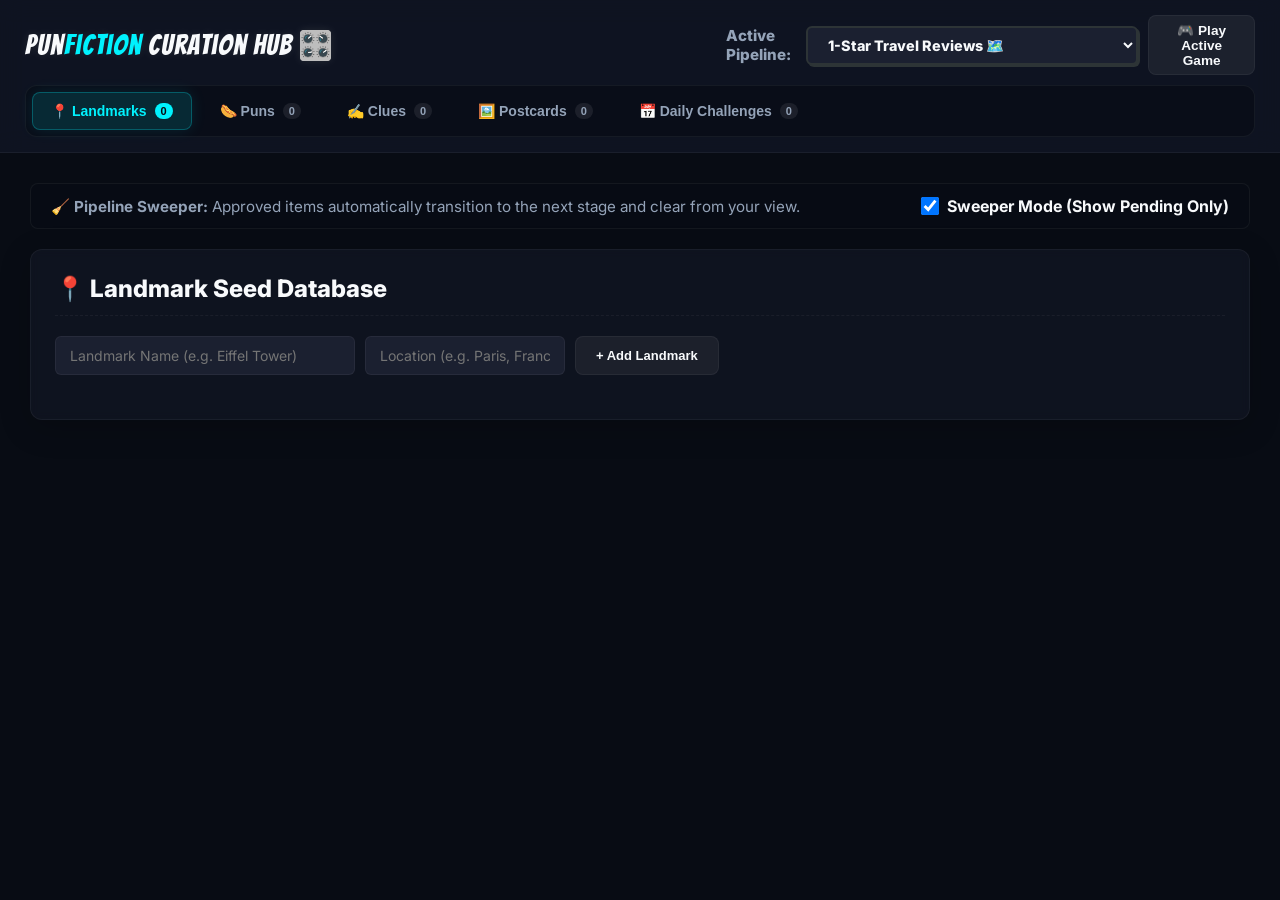
==== commit 14f1b06d: "Fix JavaScript syntax error in unified admin panel and add log flushing" ====
--- a/backend/unified_admin.html
+++ b/backend/unified_admin.html
@@ -3755,7 +3755,6 @@
                 tt_renderAll();
             }
         }
-        }
 
         function tt_compilePuzzleFromPostcard(item) {
             // Check if already in queue
